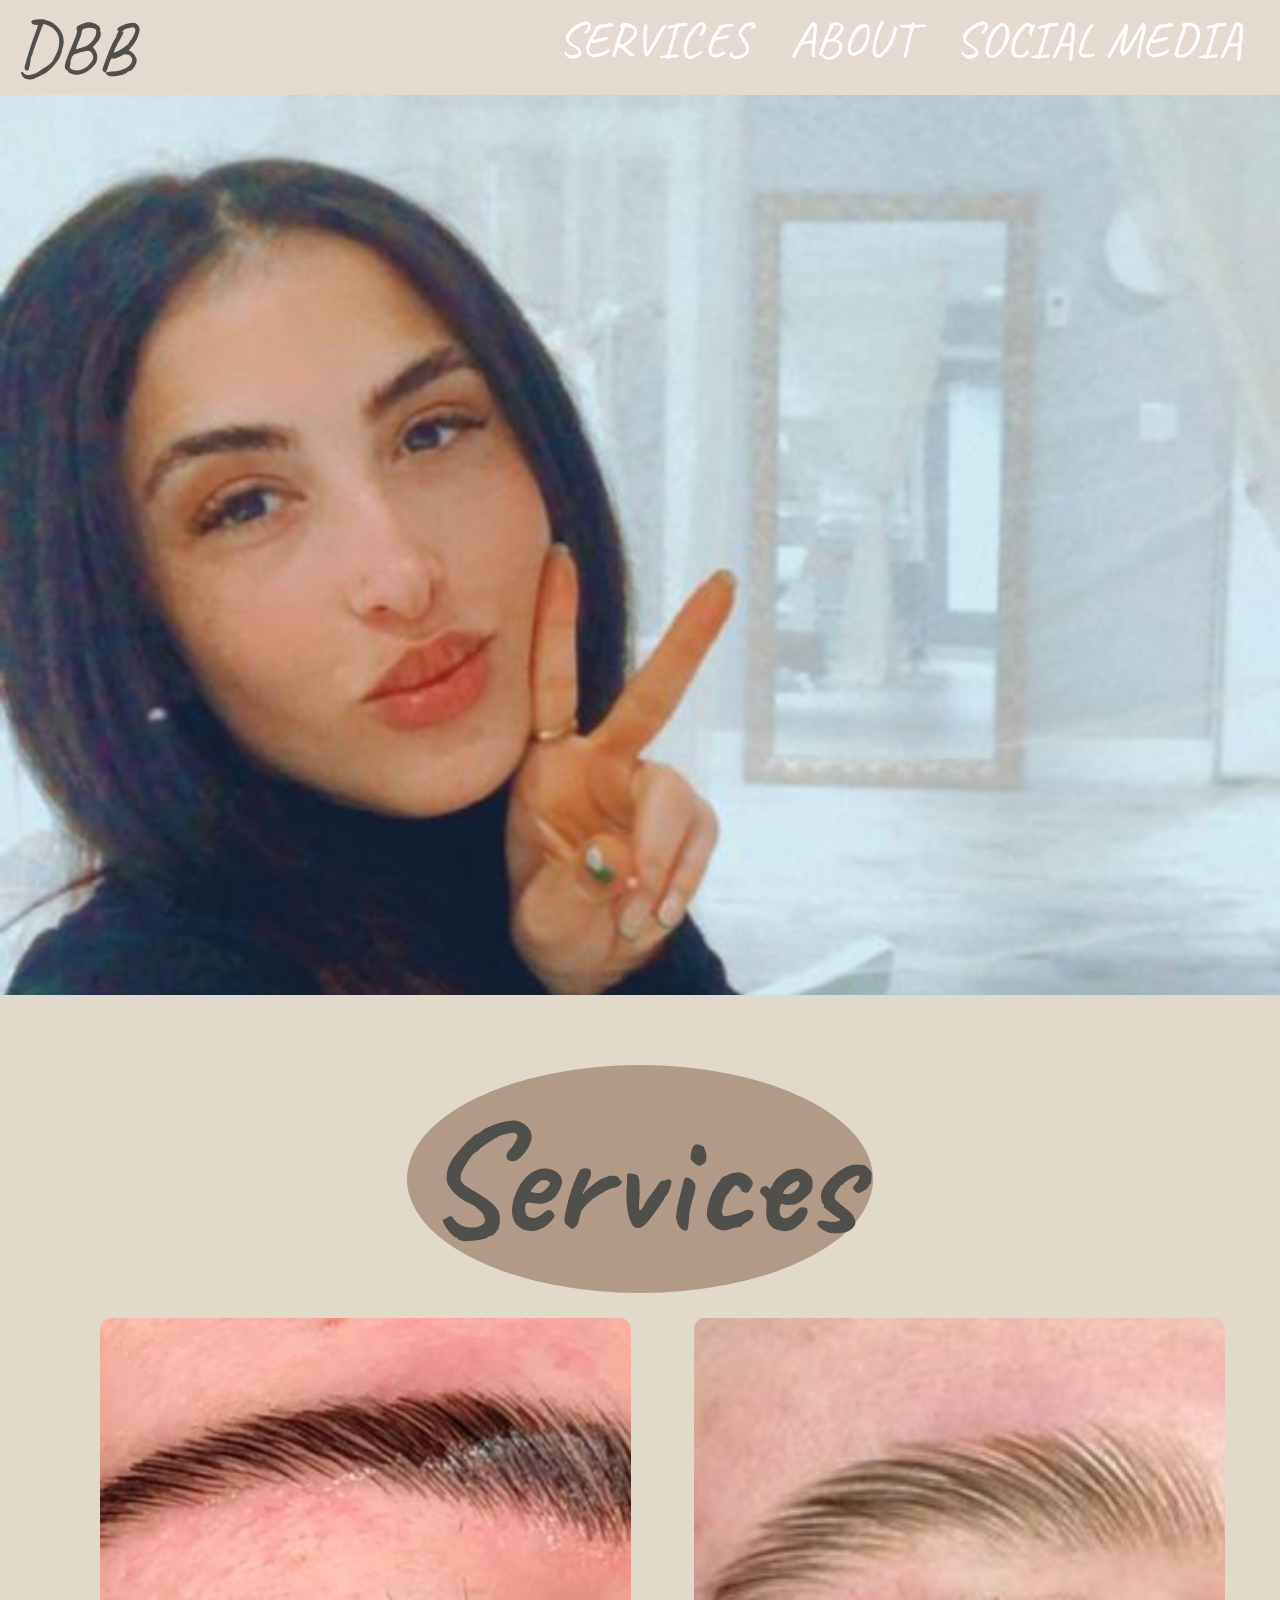
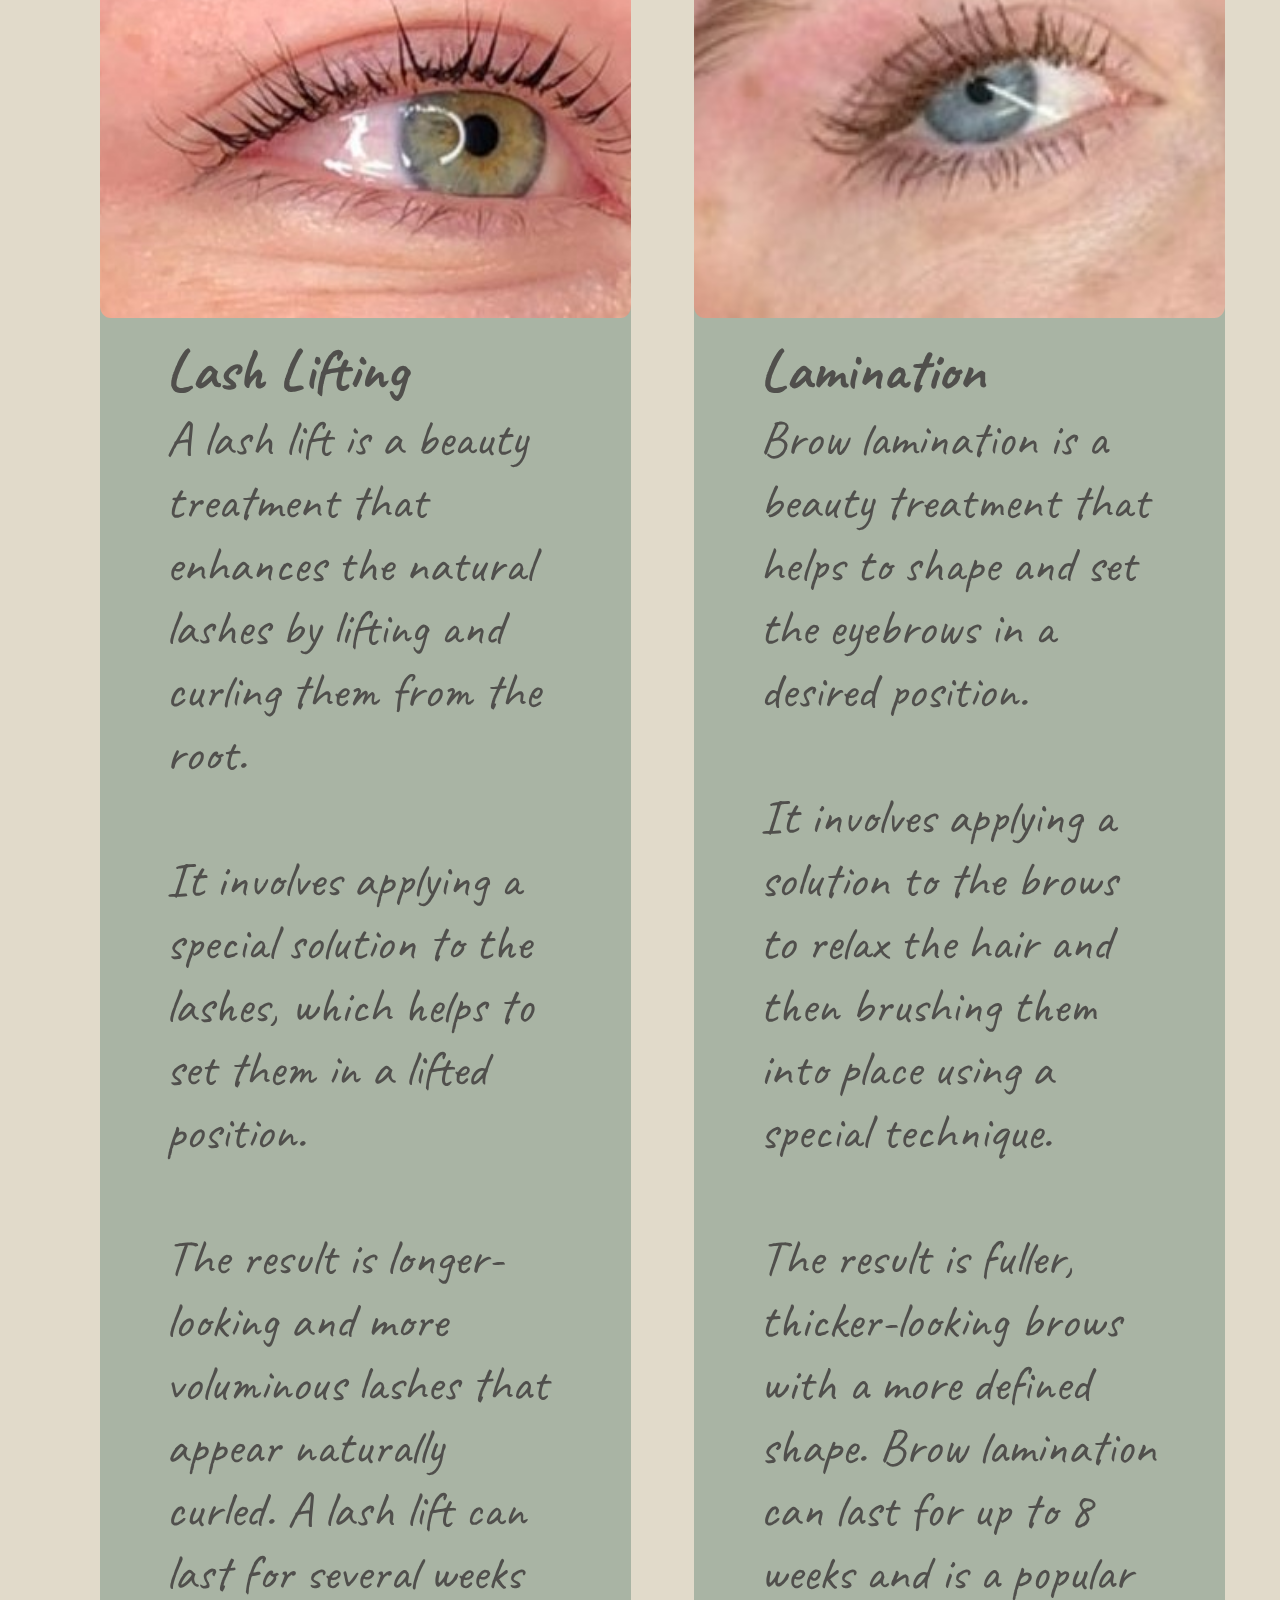
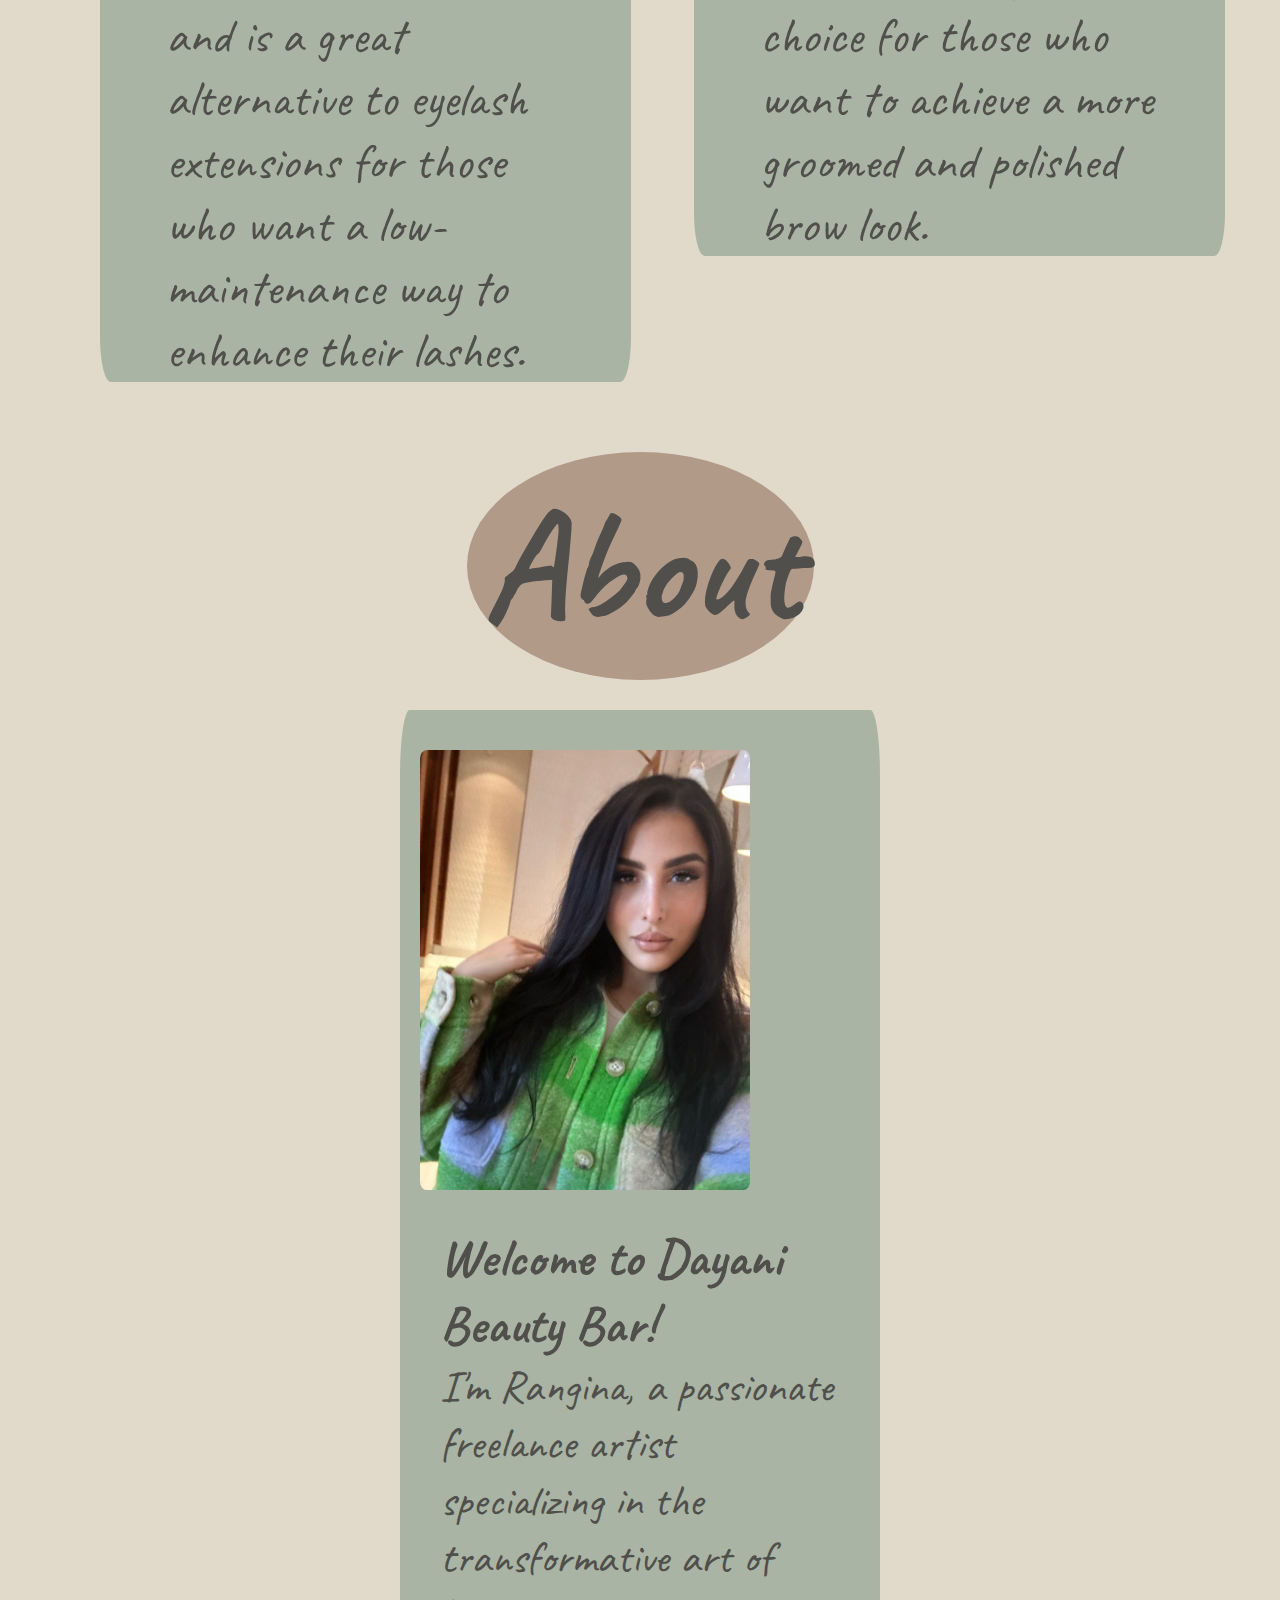
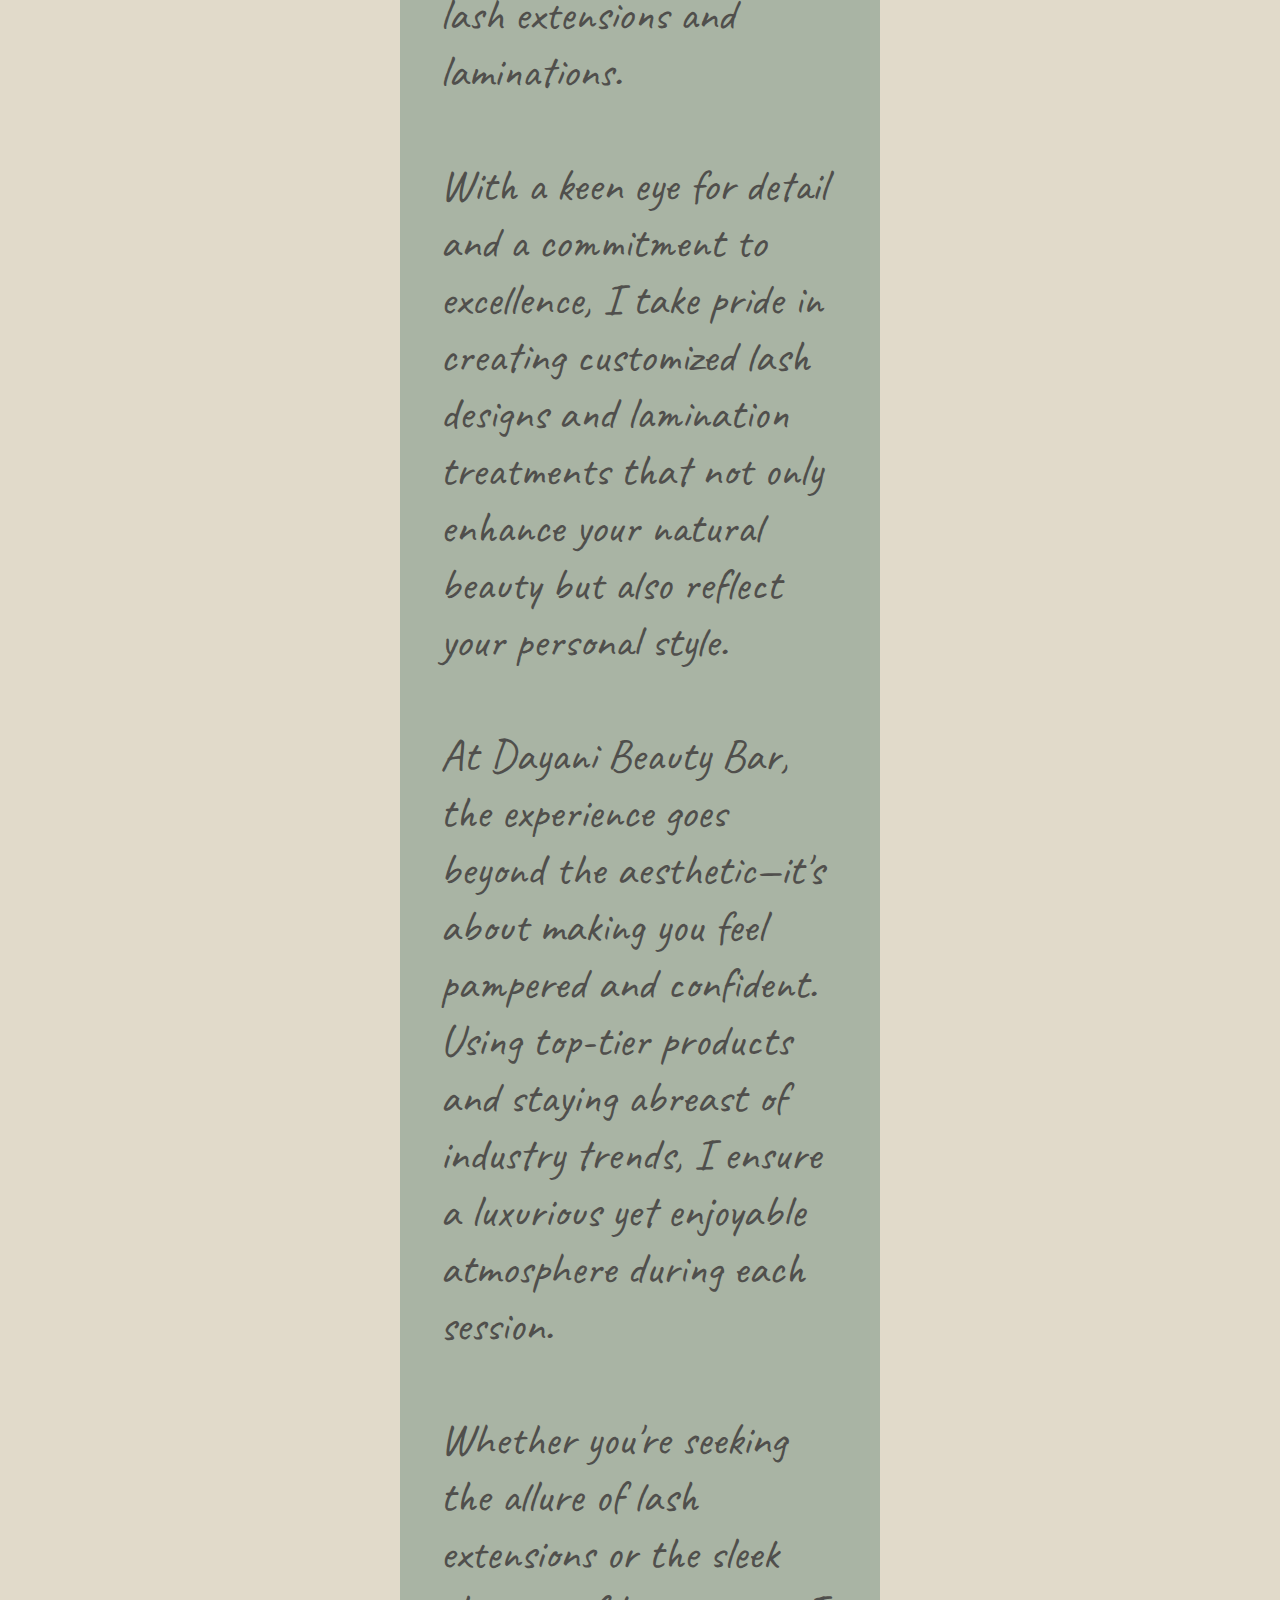
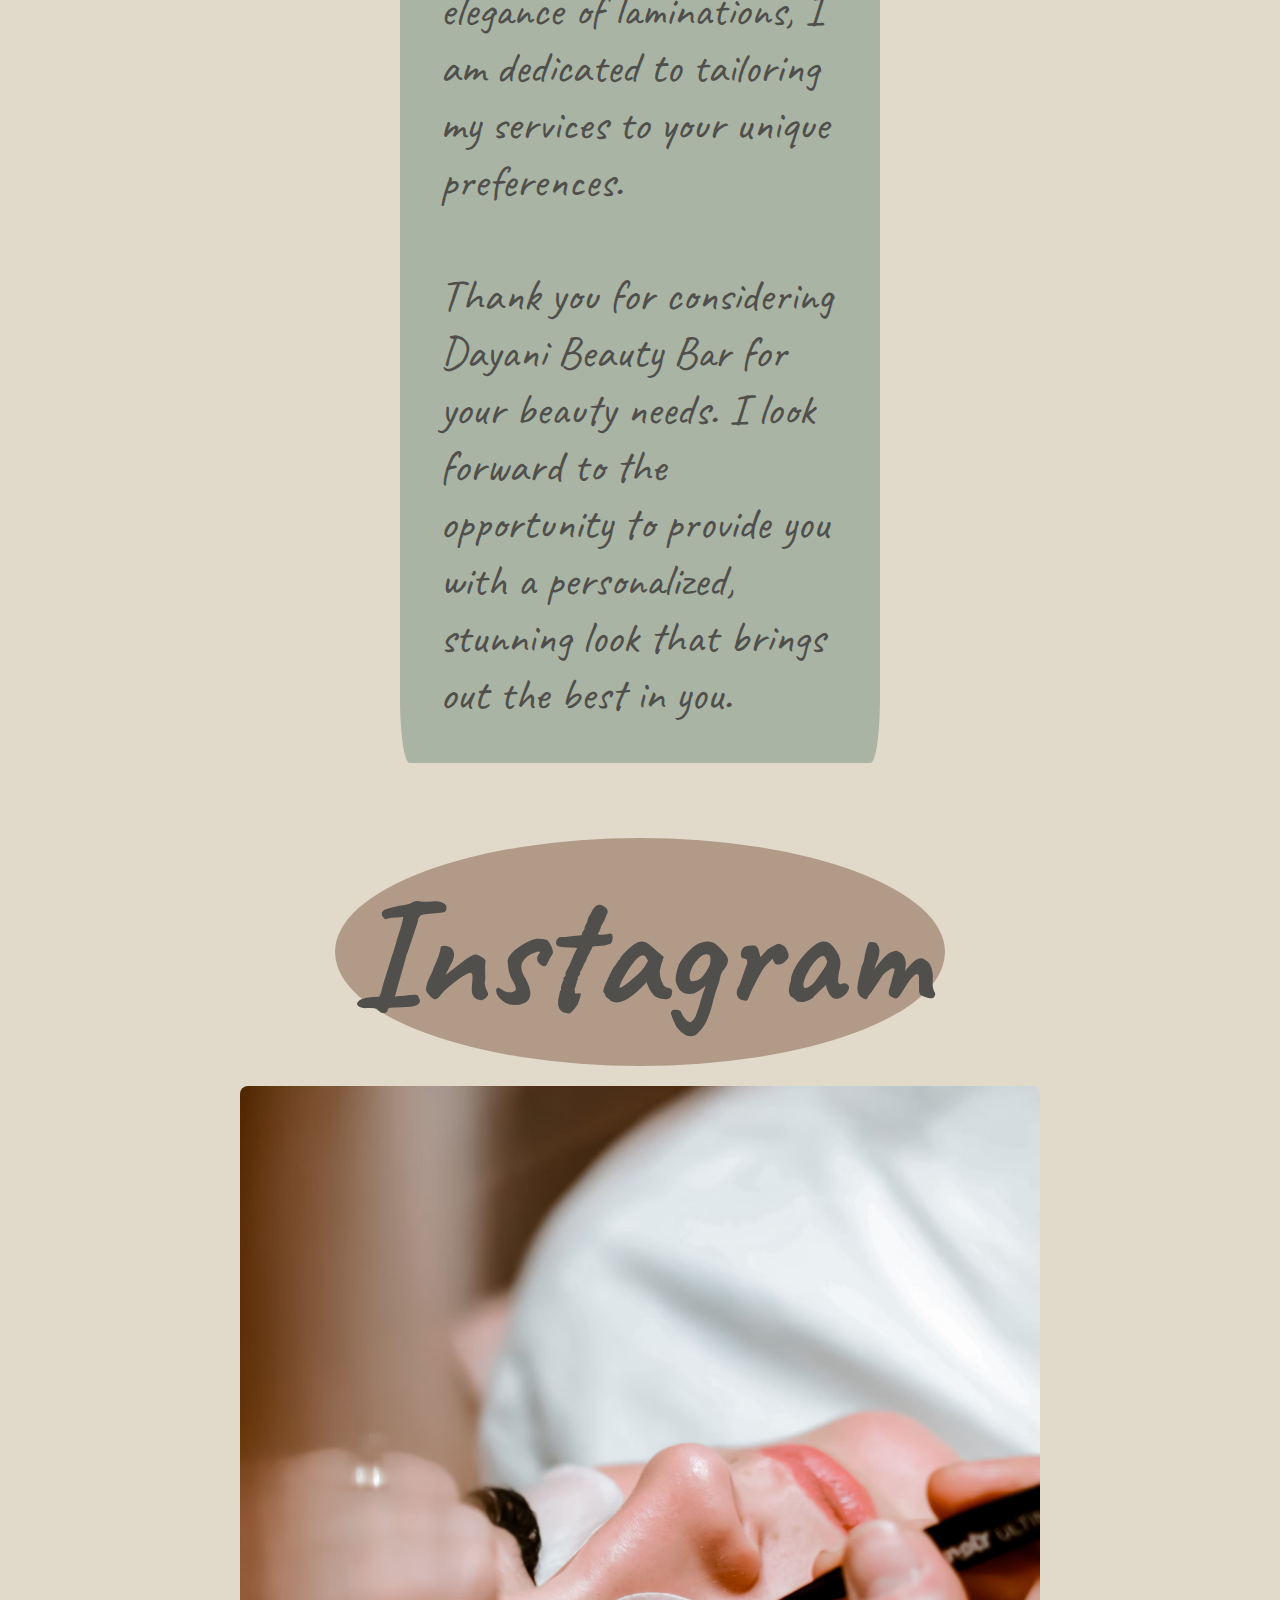
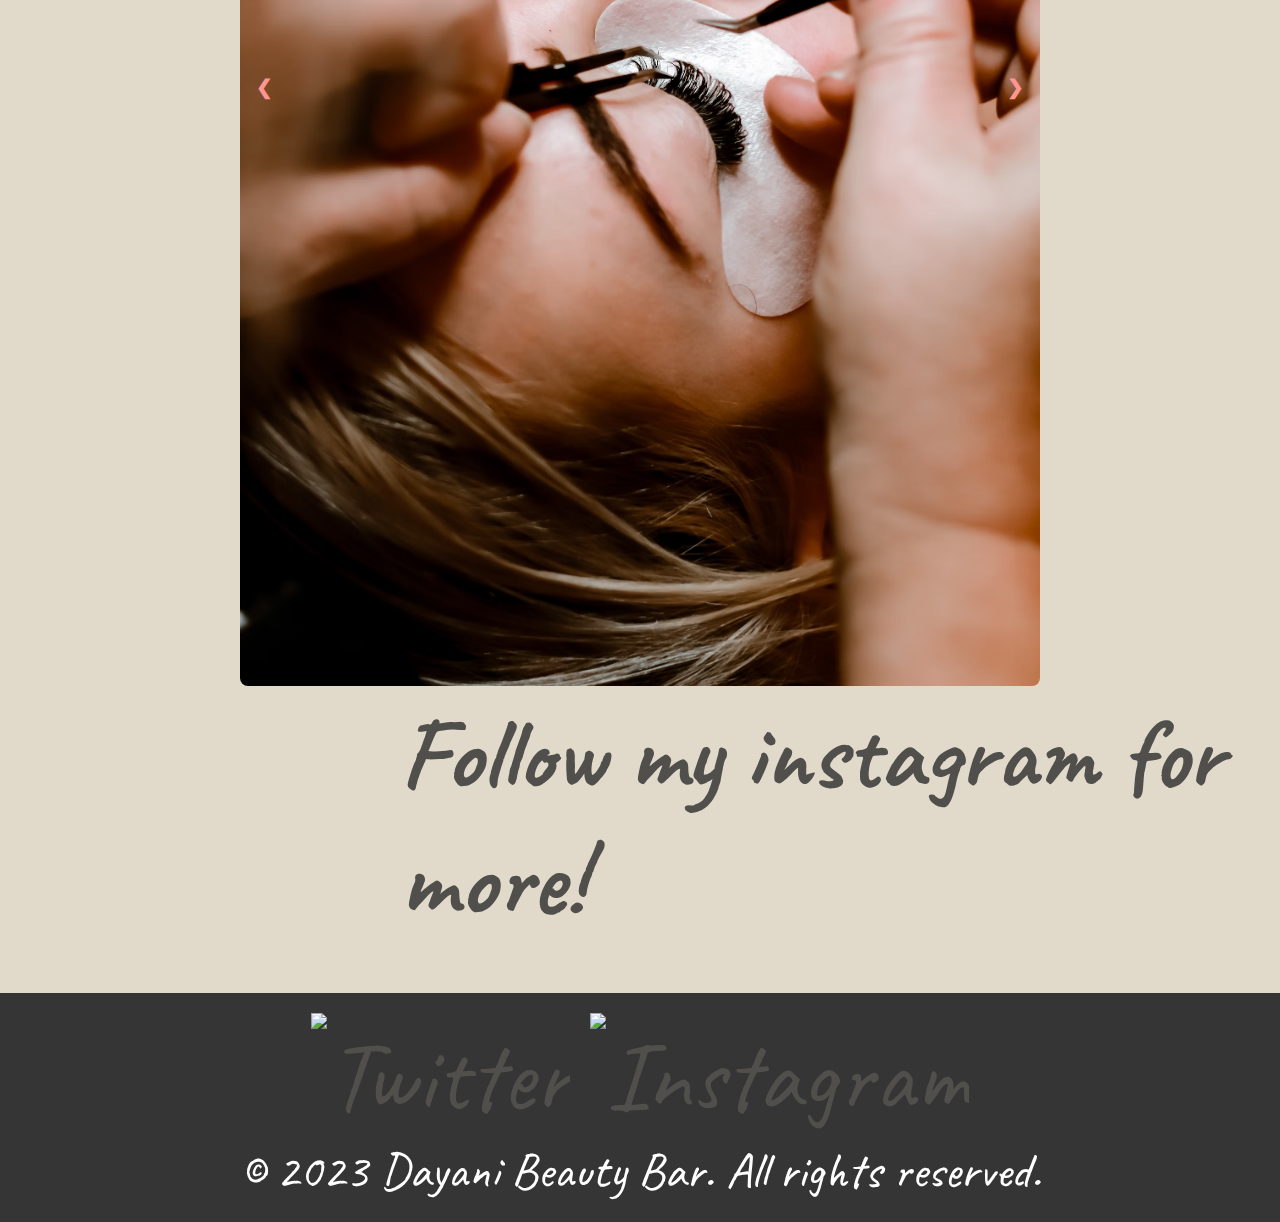
==== index.html @ 3f4bfa56 "dbb adjustments" ====
<!DOCTYPE html>
<html lang="en">
<head>
    <meta charset="UTF-8">
    <meta name="viewport" content="width=device-width, initial-scale=1.0">
    <title>Dayani Beauty Bar</title>
    
    <link rel="preconnect" href="https://fonts.googleapis.com">
    <link rel="preconnect" href="https://fonts.gstatic.com" crossorigin>
    <link href="https://fonts.googleapis.com/css2?family=Caveat&display=swap" rel="stylesheet">
    
    <link rel="stylesheet" href="https://cdnjs.cloudflare.com/ajax/libs/font-awesome/6.5.1/css/all.min.css" integrity="sha512-DTOQO9RWCH3ppGqcWaEA1BIZOC6xxalwEsw9c2QQeAIftl+Vegovlnee1c9QX4TctnWMn13TZye+giMm8e2LwA==" crossorigin="anonymous" referrerpolicy="no-referrer" />
    
    <link rel="stylesheet" href="styles.css">
  </head>
<body>
    <!-- Navbar -->
    <nav id="navbar">

        <a class="headerLogo" href="#">DBB</a>
        <a class="headerBookButton" href="#"></a>

        <input type="checkbox" id="check">
        <label for="check" class="checkbtn">
            <i class="fas fa-bars"></i>
        </label>

      <ul>
        <li><a href="#">Services</a></li>
        <li><a href="#">About</a></li>
        <li><a href="#">Social Media</a></li>
      </ul>
    </nav>

    <img src="imgs/DBB1.jpg" alt="" class="headerImg">


    <!-- Services Section -->
    <section id="services" class="commonSection">
        <div class="headingBox">
            <h2>Services</h2>
        </div>
        <div class="sectionServices">
            <div class="serviceContainer" id="serviceContainerMobileResponsiveness">
                <div class="imgContainer">
                    <img src="imgs/img5b.jpg" alt="Image">
                    <!-- width="400px" -->
                </div>
                <div class="textContainer">
                    <h3>Lash Lifting</h3>
                    <p>A lash lift is a beauty treatment that enhances the natural lashes by lifting and curling them from the root. 
                    <br><br>
                    It involves applying a special solution to the lashes, which helps to set them in a lifted position. 
                    <br><br>
                    The result is longer-looking and more voluminous lashes that appear naturally curled. A lash lift can last for several weeks and is a great alternative to eyelash extensions for those who want a low-maintenance way to enhance their lashes.
                </div>
            </div>
            <div class="serviceContainer">
                <div class="imgContainer">
                    <img src="imgs/img7c.jpg" alt="Image">
                    <!-- width="400px" -->
                </div>
                <div class="textContainer">
                    <h3>Lamination</h3>
                    <p>Brow lamination is a beauty treatment that helps to shape and set the eyebrows in a desired position. 
                    <br><br>    
                    It involves applying a solution to the brows to relax the hair and then brushing them into place using a special technique. 
                    <br><br>
                    The result is fuller, thicker-looking brows with a more defined shape. Brow lamination can last for up to 8 weeks and is a popular choice for those who want to achieve a more groomed and polished brow look.
                </div>
            </div>
        </div>
    </section>

    <section id="about" class="commonSection">
      <div class="headingBox">
        <h2>About</h2>
    </div>
    <div class="aboutContentContainer">
        <div class="aboutBodyContainer">
            <div class="aboutInnerContainer">
                <div class="aboutImageWrapper">
                    <div class="aboutImageContainer">
                        <img src="imgs/dbb2.jpg" alt="Image" width="500px">
                    </div>
                </div>
                <div class="aboutTextContainer">
                    <h3>Welcome to Dayani Beauty Bar!</h3>
                    <p>I'm Rangina, a passionate freelance artist specializing in the transformative art of lash extensions and laminations. 
                      <br><br>    
                      With a keen eye for detail and a commitment to excellence, I take pride in creating customized lash designs and lamination treatments that not only enhance your natural beauty but also reflect your personal style.
                      <br><br>
                      At Dayani Beauty Bar, the experience goes beyond the aesthetic—it's about making you feel pampered and confident. Using top-tier products and staying abreast of industry trends, I ensure a luxurious yet enjoyable atmosphere during each session. 
                      <br><br>
                      Whether you're seeking the allure of lash extensions or the sleek elegance of laminations, I am dedicated to tailoring my services to your unique preferences.
                      <br><br>
                      Thank you for considering Dayani Beauty Bar for your beauty needs. I look forward to the opportunity to provide you with a personalized, stunning look that brings out the best in you.</p>
                    </div>
                </div>
            </div>
        </div>
    </div>

    </section>

    <section id="socialMedia" class="commonSection">
        <div class="headingBox">
            <h2>Instagram</h2>
        </div>
        <div class="slideshow-container">
            <div class="mySlides">
                <img class="socialMediaImgs"src="imgs/photo-1589710751893-f9a6770ad71b.png" alt="Instagram Post 1" width="800px">
            </div>
            <div class="mySlides">
                <img src="imgs/photo-1633346152343-5486573d3d50.png" alt="Instagram Post 2" width="800px">
            </div>
            <!-- Navigation arrows -->
            <a class="prev" onclick="plusSlides(-1)">&#10094;</a>
            <a class="next" onclick="plusSlides(1)">&#10095;</a>
        </div>
        <div class="socialMediaCallToAction">
            <h4>
                Follow my instagram for more!
            </h4>
        </div>


    </section>

    <footer id="footer">
        <ul class="socialIcons">
            <li><a href="#" target="_blank"><img src="path/to/twitter-icon.png" alt="Twitter"></a></li>
            <li><a href="#" target="_blank"><img src="path/to/instagram-icon.png" alt="Instagram"></a></li>
            <!-- Add more social media icons as needed -->
        </ul>
        <p>&copy; 2023 Dayani Beauty Bar. All rights reserved.</p>
    </footer>
    
    <script src="script.js"></script>
</body>
</html>
---- styles.css ----
/* .root {
    color: rgb(255, 255, 255);
} */

* {
    font-family: 'Caveat', cursive;
    margin: 0;
    padding: 0;
    box-sizing: border-box;
    color: #504F4C;
}

body {
    margin: 0;
    padding: 0;
    background: #E1DACA;
}
/* 
Colors
#B6886A
#E5DAD0
#B29A89
#504F4C
#A9B4A4

#271B12
*/

/* Common Sections */
.commonSection {
    display: flex;
    justify-content: start;
    align-items: start;
    flex-direction: column;
    flex-wrap: wrap;
    /* background: #e1cacd; */
    /* background-color: #CBAD8D; */
    /* height: 600px; */
}


.headingBox {
    display: flex;
    justify-content: center; 
    align-items: center;
    padding-top: 15px;
    background-color: #B29A89; 
    /* #C1B6A4 */
    border-radius: 50%;
    padding: 15px;
    margin-left: auto;
    margin-right: auto; 
    margin-bottom: 20px;
    margin-top: 15px;
    font-size: 105px;
}

/* Nav */

nav{
  background: #E5DAD0;
  height: 95px;
  width: 100%;
}

label.logo{
  color: white;
  font-size: 55px;
  line-height: 80px;
  padding: 0 100px;
  font-weight: bold;
}
nav ul{
  float: right;
  margin-right: 20px;
}
nav ul li{
  display: inline-block;
  line-height: 80px;
  margin: 0 5px;
}
nav ul li a{
  color: white;
  font-size: 50px;
  padding: 7px 13px;
  border-radius: 3px;
  text-transform: uppercase;
  text-decoration: none;
  list-style: none;
  box-sizing: border-box;
}
a.active,a:hover{
  /* background: #271B12; */
  transition: .5s;
}
.checkbtn{
  font-size: 40px;
  color: white;
  float: right;
  line-height: 75px;
  width: 50px;
  cursor: pointer;
  display: none;
}
#check{
  display: none;
}

.headerLogo {
    font-size: 75px; 
    margin: 15px;
    text-decoration: none;
}

/* Header and Header Img */


header {
    position: relative;
    height: 110vh;
    text-align: center;
    display: flex;
    flex-direction: column;
    justify-content: center;
    z-index: 0;
    margin-bottom: -20px; 
}

.headerImg {
    width: 100%;
    height: 100vh;
    object-fit: cover; 
    object-position: center center; 
    border-radius: 0%;
    background-attachment: fixed;
}

/* Common || Body */

.commonSection {
    display: flex;
    justify-content: start;
    align-items: start;
    flex-direction: column;
    flex-wrap: wrap;
    background: #E1DACA;
    margin: 50px; 
}

/* Section 1 - Our Services */
.sectionServices {
    display: flex;
    justify-content: space-between; 
    align-items: start;
    flex-direction: row;
    flex-wrap: wrap;
}

.serviceContainer {
    display: flex;
    flex-direction: column;
    justify-content: start;
    align-items: center;
    width: 45%; 
    max-width: 875px; 
    background-color: #A9B4A4;
    border-radius: 2%;
    margin: 5px; 
    font-size: 50px;
    margin-left: 50px;
}

.imgContainer {
    width: 100%;
}

.imgContainer img {
    border-radius: 2%;
    width: 100%;
    height: 600px; 
    object-fit: cover; 
}

.textContainer {
    display: flex;
    justify-content: baseline;
    align-items: baseline;
    flex-direction: column;
    width: 75%;
}

/* Section 2 - About Us */



.aboutContentContainer {
    display: flex;
    justify-content: center;
    align-items: center;
    flex: 1;
    padding: 20px;
    font-size: 45px;
    margin: 10px 350px; 
    flex-direction: column; 
    background-color: #A9B4A4;
    border-radius: 2%;
}

.aboutInnerContainer {
    max-width: 1200px; 
    width: 100%;
}

.aboutImageWrapper {
    margin-top: 20px; 
}

.aboutTextContainer {
    display: flex;
    flex-direction: column; 
    padding: 20px;
    flex: 1;
    font-size: 45px; 
    width: 50%; 
}

.aboutImageContainer img {
    max-width: 75%;
    width: 100%;
    height: auto;
    object-fit: cover;
    border-radius: 2%;
}

.aboutTextContainer {
    padding-left: 20px;
    padding-right: 20px;
    padding-top: 20px; 
    font-size: 45px; 
    width: 100%;
}


/* Section 3 - Social Media */

.slideshow-container {
    max-width: 800px;
    margin: auto;
    position: relative;
    overflow: hidden;
}

.mySlides {
    display: none;
}

.socialMediaImgs{
    width: 100%;
    border-radius: 8px;
}

.socialMediaCallToAction {
    font-size: 100px;
    margin-left: 350px;
}


/* Navigation arrows */
.prev, .next {
    cursor: pointer;
    position: absolute;
    top: 50%;
    width: auto;
    margin-top: -30px;
    padding: 16px;
    color: #ff9494;
    font-weight: bold;
    font-size: 20px;
    transition: 0.6s ease;
    border-radius: 0 3px 3px 0;
    user-select: none;
}

.next {
    right: 0;
    border-radius: 3px 0 0 3px;
}

.prev {
    left: 0;
    border-radius: 3px 0 0 3px;
}

.prev:hover, .next:hover {
    background-color: rgba(0, 0, 0, 0.8);
}

/* Section 4 - Location & Hours */

.alignItems {
    display: flex;
    justify-content: start;
    align-items: start;
    height: 310px;
    width: 900px;
    font-size: 15px;
    background-color: #B29079;
    border-radius: 2%;
    /* margin-left: 400px; */
    margin-bottom: 20px;
}

.locationDetails {
    /* margin-left: 10px; */
    margin-top: 10px;
    font-size: 25px;
}

.openingHours {
    /* margin-left: 40px; */
    margin-top: 10px;
    font-size: 25px;
}

li {
    list-style: none;
}

/* Footer */
#footer {
    background-color: #353535;
    color: #CBAD8D;
    padding: 20px;
    text-align: center;
}

.socialIcons {
    list-style-type: none;
    padding: 0;
    margin: 0;
    display: flex;
    justify-content: center;
}

.socialIcons li {
    margin: 0 10px;
}

.socialIcons a {
    text-decoration: none;
    color: #CBAD8D;
    font-size: 100px;
}

#footer p {
    font-size: 50px;
    color: white;
}

/* Responsive Mobile App */

@media only screen and (max-width: 800px) {
/* 
Colors
#B6886A
#E5DAD0
#B29A89
#504F4C
#A9B4A4

#271B12
*/
    /* Nav */

    .checkbtn {
        font-size: 40px;
        color: white;
        float: right;
        line-height: 75px;
        width: 50px;
        cursor: pointer;
        display: block; 
    }
    
    #check {
        display: none;
    }
    
    ul {
        position: fixed;
        width: 50%;
        height: 100vh;
        background: #A9B4A4;
        top: 94px;
        left: -100%;
        text-align: center;
        transition: all .5s;
        z-index: 1000; 
    }
    
    nav ul li {
        display: block;
        margin: 60px 0;
        line-height: 30px;
    }
    
    nav ul li a {
        font-size: 55px;
    }
    
    .headerLogo {
        font-size: 60px;
        margin: 15px;
        text-decoration: none;
    }
    
    .headerBookButton {
        font-size: 45px;
        margin-left: 155px;
        text-decoration: none;
    }
    
    a:hover,
    a.active {
        background: none;
        color: #271B12;
    }
    
    #check:checked ~ ul {
        left: 0;
    }
    

    /* Common Sections */

    .headingBox {
        font-size: 60px; 
    }

    .commonSection {
        display: flex;
        justify-content: start;
        align-items: start;
        flex-direction: column;
        flex-wrap: wrap;
        background: #E1DACA;
    }

    h3 {
        font-size: 50px;
    }
    
    h4 {
        font-size: 35px;
    }
    
    p {
        font-size: 30px;
    }

    /* Header Img */

    /* .headerImg {
        width: 100%;
        height: 100%;
        object-fit: cover;
        object-position: center top;
        border-radius: 0%;
    } */

    /* Services */
    .sectionServices {
        display: flex;
        align-items: center;
        justify-content: start; 
        width: 120%;
        margin-left: -30px;
    }
    .serviceContainer {
        width: 100%; 
        margin-left: 0; 
    }
    
    .imgContainer {
        width: 100%;
    }

    #serviceContainerMobileResponsiveness {
        margin-bottom: 20px;
    }
    
    .textContainer {
        /* display: flex;
        justify-content: baseline;
        align-items: baseline; */
        /* flex-direction: column; */
        /* margin-left: 230px; */
        width: 95%;
        margin-left: 10px;
        margin-right: 10px;
    }

    /* Section 2 - About Us */

    .aboutContentContainer {
        display: flex;
        justify-content: center;
        align-items: center;
        flex: 1;
        padding: 20px;
        font-size: 45px;
        margin: 10px 0; /* Adjust margin as needed */
        flex-direction: column;
        background-color: #A9B4A4;
        border-radius: 2%;
        margin-left: -30px;
        width: 120%;
    }

    .aboutInnerContainer {
        display: flex;
        flex-direction: column;
        width: 100%;
    }
    
    .aboutImageWrapper {
        order: 1; 
        margin-top: 20px; 
    }
    
    .aboutImageContainer img {
        max-width: 100%;
        width: 100%;
        height: auto;
        object-fit: cover;
        margin-left: 0; /
    }
    
    .aboutTextContainer {
        order: 2; 
        padding-left: 10px;
        padding-right: 10px;
        padding-top: 10px;
        font-size: 25px;
        width: 100%;
    }

    /* Section 3 - Social Media */

    .slideshow-container {
        max-width: 89%;
        margin: auto;
        position: relative;
        overflow: hidden;
    }

    .socialMediaCallToAction {
        margin: 25px;
    }

    .socialMediaCallToAction h4 {
        color:black
    }

    #footer p {
        font-size: 25px;
    }

}

@media only screen and (min-width: 601px) {

}

@media only screen and (min-width: 768px) {

}

@media only screen and (min-width: 768px) {

}
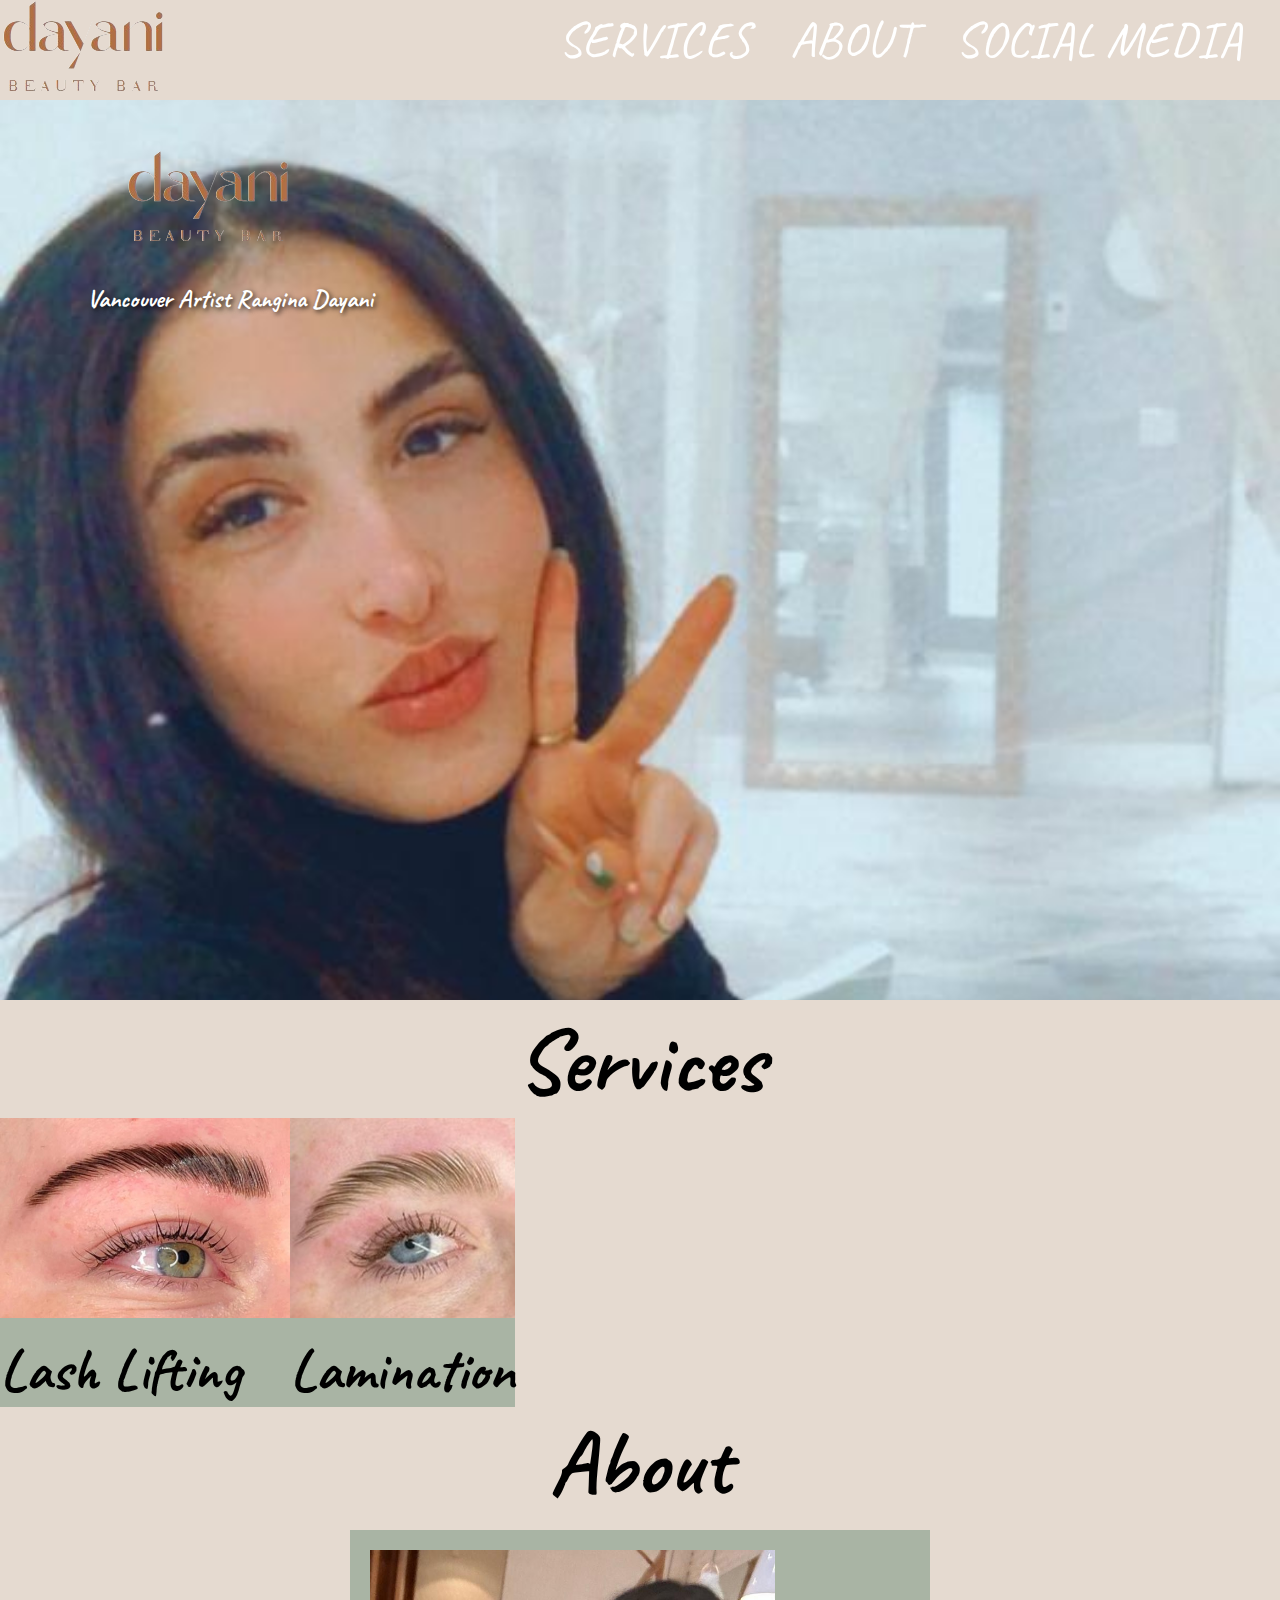
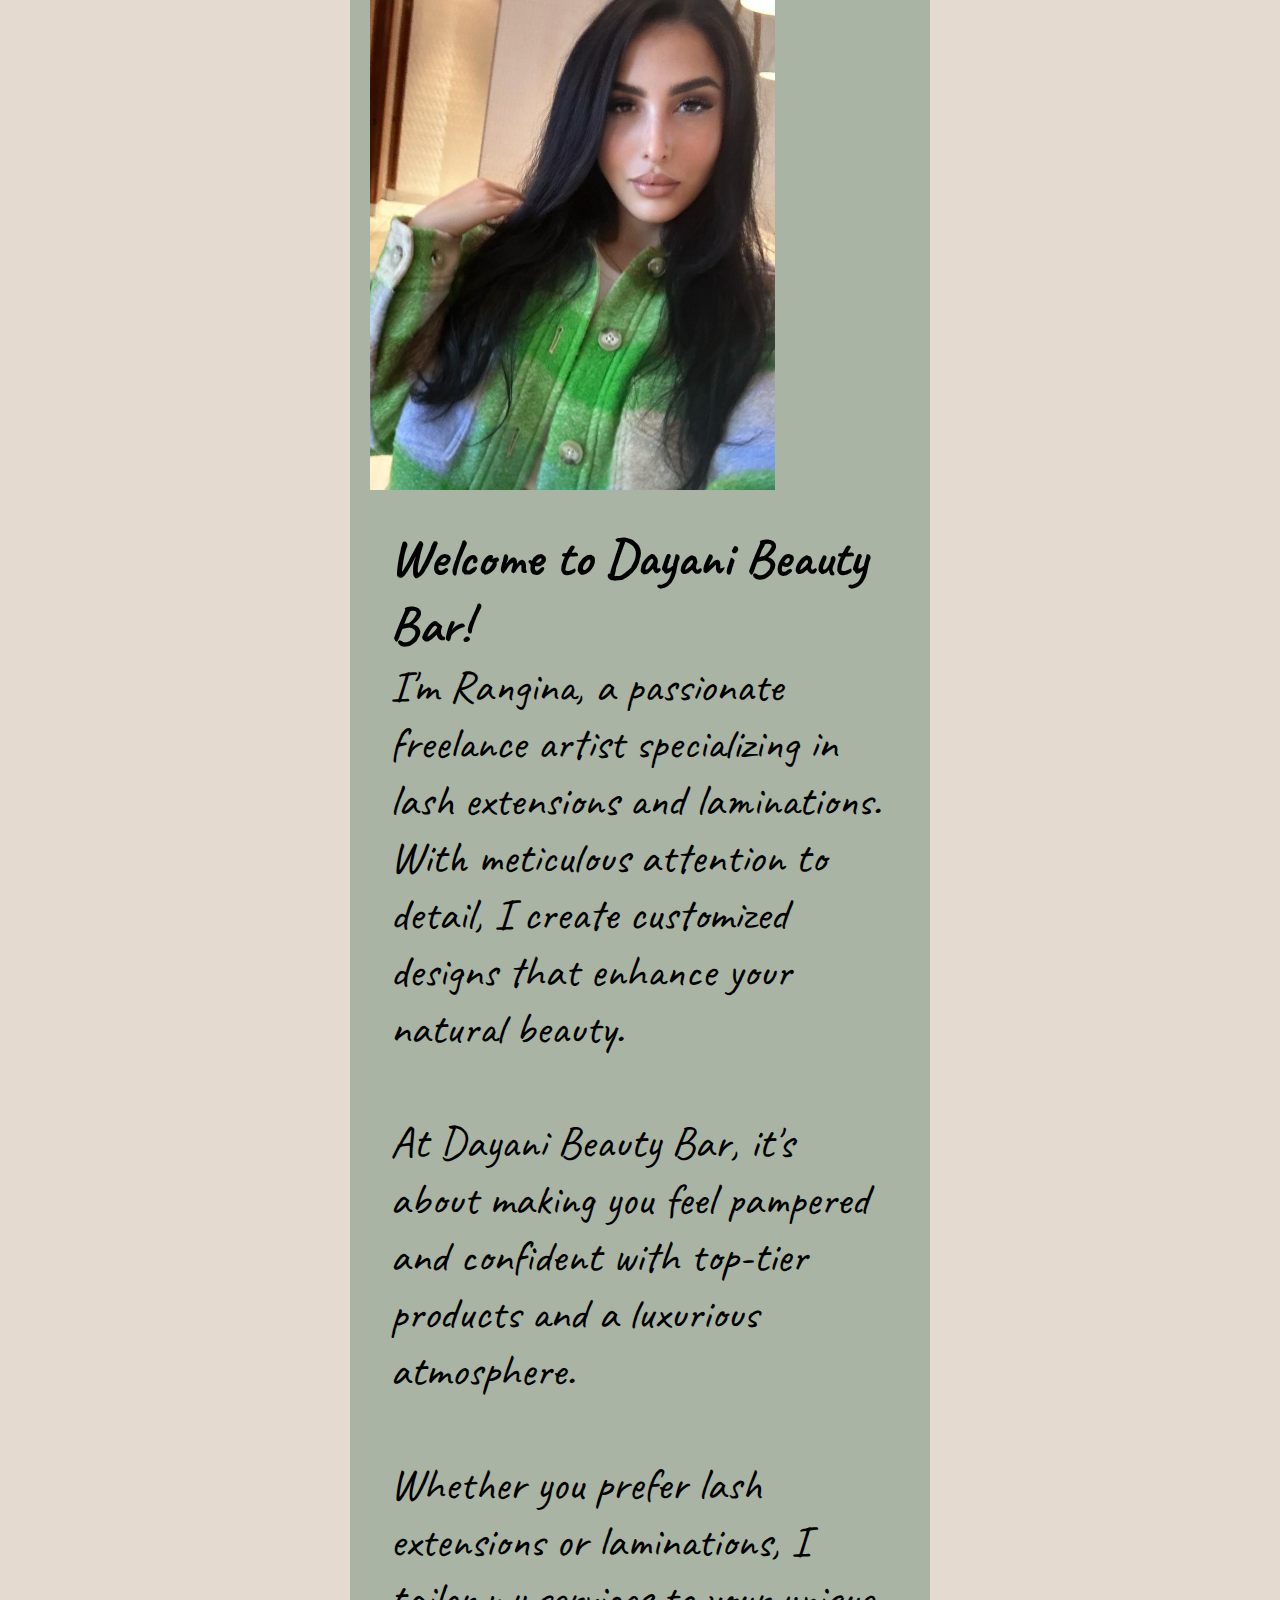
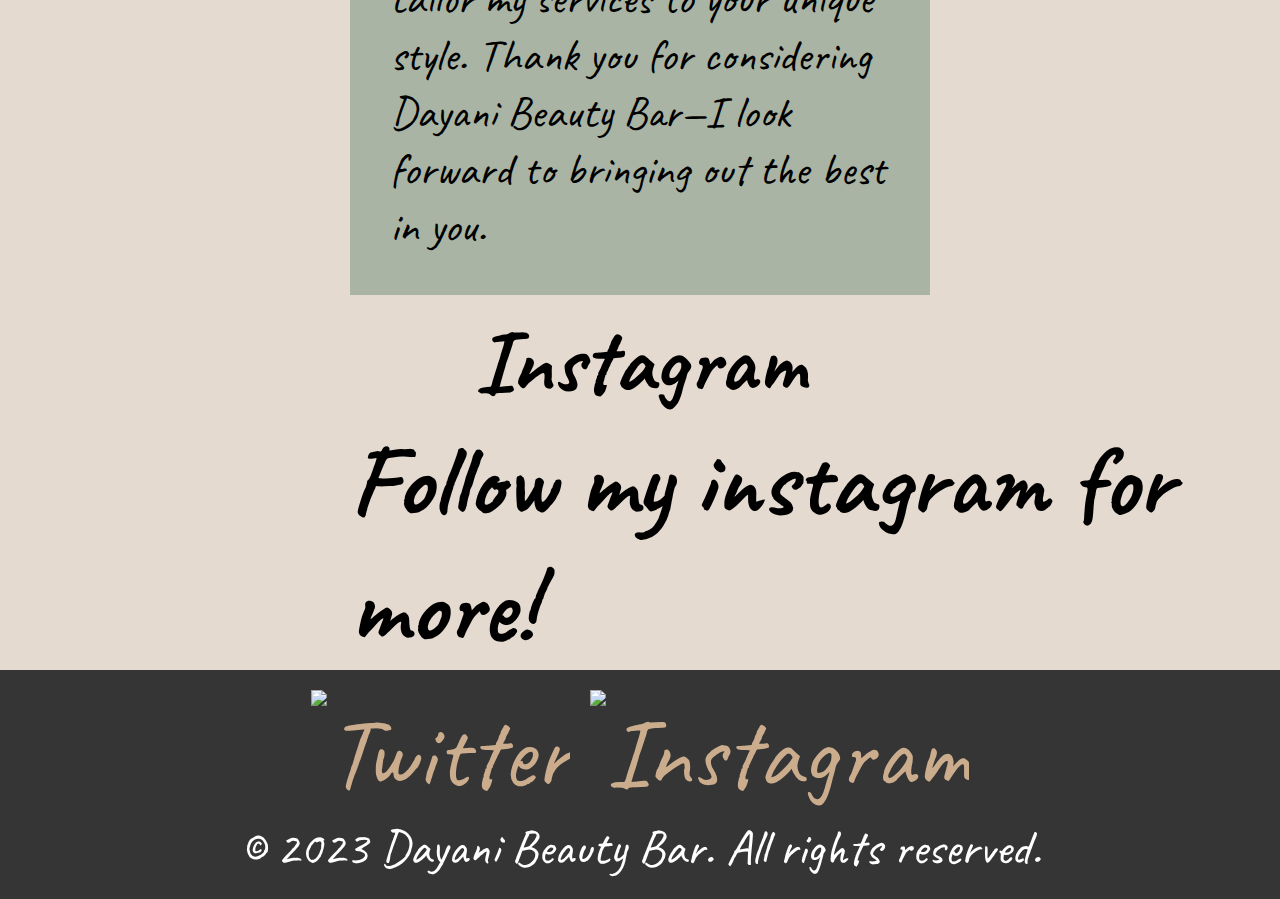
==== commit d454293b: "mobile responsive revisions, broke desktop view, new layout, colours, styling" ====
--- a/index.html
+++ b/index.html
@@ -17,7 +17,7 @@
     <!-- Navbar -->
     <nav id="navbar">
 
-        <a class="headerLogo" href="#">DBB</a>
+        <a class="headerLogo" href="#"><img src="imgs/dbb-logo-removebg-preview.png" alt="DBB Logo"></a>
         <a class="headerBookButton" href="#"></a>
 
         <input type="checkbox" id="check">
@@ -25,14 +25,21 @@
             <i class="fas fa-bars"></i>
         </label>
 
-      <ul>
-        <li><a href="#">Services</a></li>
-        <li><a href="#">About</a></li>
-        <li><a href="#">Social Media</a></li>
-      </ul>
+        <ul>
+            <li><a href="#services">Services</a></li>
+            <li><a href="#about">About</a></li>
+            <li><a href="#socialMedia">Social Media</a></li>
+        </ul>
+        
     </nav>
+    <div class="headerContainer">
+        <img src="imgs/dbb-logo-removebg-preview.png" alt="DBB Logo" class="logoOverlay">
+        <h1 class="headerText">
+            Vancouver Artist Rangina Dayani
+        </h1>
+        <img src="imgs/DBB1.jpg" alt="" class="headerImg">
 
-    <img src="imgs/DBB1.jpg" alt="" class="headerImg">
+    </div>
 
 
     <!-- Services Section -->
@@ -41,32 +48,38 @@
             <h2>Services</h2>
         </div>
         <div class="sectionServices">
-            <div class="serviceContainer" id="serviceContainerMobileResponsiveness">
+            <div class="serviceContainer" id="serviceContainerMarginCards">
                 <div class="imgContainer">
-                    <img src="imgs/img5b.jpg" alt="Image">
-                    <!-- width="400px" -->
+                    <img src="imgs/img5b.jpg" alt="Image" >
+                    <div class="productDetails">
+                        <p>Product Name test</p>
+                        <p>Price: $XX.XX test</p>
+                    </div>
                 </div>
                 <div class="textContainer">
                     <h3>Lash Lifting</h3>
-                    <p>A lash lift is a beauty treatment that enhances the natural lashes by lifting and curling them from the root. 
+                    <!-- <p>A lash lift is a beauty treatment that enhances the natural lashes by lifting and curling them from the root. 
                     <br><br>
                     It involves applying a special solution to the lashes, which helps to set them in a lifted position. 
                     <br><br>
-                    The result is longer-looking and more voluminous lashes that appear naturally curled. A lash lift can last for several weeks and is a great alternative to eyelash extensions for those who want a low-maintenance way to enhance their lashes.
+                    The result is longer-looking and more voluminous lashes that appear naturally curled. A lash lift can last for several weeks and is a great alternative to eyelash extensions for those who want a low-maintenance way to enhance their lashes. -->
                 </div>
             </div>
             <div class="serviceContainer">
                 <div class="imgContainer">
                     <img src="imgs/img7c.jpg" alt="Image">
-                    <!-- width="400px" -->
+                    <div class="productDetails">
+                        <p>Product Name test</p>
+                        <p>Price: $XX.XX test</p>
+                    </div>
                 </div>
                 <div class="textContainer">
                     <h3>Lamination</h3>
-                    <p>Brow lamination is a beauty treatment that helps to shape and set the eyebrows in a desired position. 
+                    <!-- <p>Brow lamination is a beauty treatment that helps to shape and set the eyebrows in a desired position. 
                     <br><br>    
                     It involves applying a solution to the brows to relax the hair and then brushing them into place using a special technique. 
                     <br><br>
-                    The result is fuller, thicker-looking brows with a more defined shape. Brow lamination can last for up to 8 weeks and is a popular choice for those who want to achieve a more groomed and polished brow look.
+                    The result is fuller, thicker-looking brows with a more defined shape. Brow lamination can last for up to 8 weeks and is a popular choice for those who want to achieve a more groomed and polished brow look. -->
                 </div>
             </div>
         </div>
@@ -77,26 +90,18 @@
         <h2>About</h2>
     </div>
     <div class="aboutContentContainer">
-        <div class="aboutBodyContainer">
-            <div class="aboutInnerContainer">
-                <div class="aboutImageWrapper">
-                    <div class="aboutImageContainer">
-                        <img src="imgs/dbb2.jpg" alt="Image" width="500px">
-                    </div>
-                </div>
-                <div class="aboutTextContainer">
-                    <h3>Welcome to Dayani Beauty Bar!</h3>
-                    <p>I'm Rangina, a passionate freelance artist specializing in the transformative art of lash extensions and laminations. 
-                      <br><br>    
-                      With a keen eye for detail and a commitment to excellence, I take pride in creating customized lash designs and lamination treatments that not only enhance your natural beauty but also reflect your personal style.
-                      <br><br>
-                      At Dayani Beauty Bar, the experience goes beyond the aesthetic—it's about making you feel pampered and confident. Using top-tier products and staying abreast of industry trends, I ensure a luxurious yet enjoyable atmosphere during each session. 
-                      <br><br>
-                      Whether you're seeking the allure of lash extensions or the sleek elegance of laminations, I am dedicated to tailoring my services to your unique preferences.
-                      <br><br>
-                      Thank you for considering Dayani Beauty Bar for your beauty needs. I look forward to the opportunity to provide you with a personalized, stunning look that brings out the best in you.</p>
-                    </div>
-                </div>
+        <div class="aboutImageWrapper">
+            <div class="aboutImageContainer">
+                <img src="imgs/dbb2.jpg" alt="Image" width="500px">
+            </div>
+        </div>
+        <div class="aboutTextContainer">
+            <h3>Welcome to Dayani Beauty Bar!</h3>
+            <p>I'm Rangina, a passionate freelance artist specializing in lash extensions and laminations. With meticulous attention to detail, I create customized designs that enhance your natural beauty. 
+            <br><br>
+            At Dayani Beauty Bar, it's about making you feel pampered and confident with top-tier products and a luxurious atmosphere. 
+            <br><br>
+            Whether you prefer lash extensions or laminations, I tailor my services to your unique style. Thank you for considering Dayani Beauty Bar—I look forward to bringing out the best in you.</p>
             </div>
         </div>
     </div>
--- a/styles.css
+++ b/styles.css
@@ -7,13 +7,13 @@
     margin: 0;
     padding: 0;
     box-sizing: border-box;
-    color: #504F4C;
+    /* color: #504F4C; */
 }
 
 body {
     margin: 0;
     padding: 0;
-    background: #E1DACA;
+    background: #E5DAD0;
 }
 /* 
 Colors
@@ -33,6 +33,7 @@
     align-items: start;
     flex-direction: column;
     flex-wrap: wrap;
+    
     /* background: #e1cacd; */
     /* background-color: #CBAD8D; */
     /* height: 600px; */
@@ -41,25 +42,20 @@
 
 .headingBox {
     display: flex;
-    justify-content: center; 
+    justify-content: center;
     align-items: center;
-    padding-top: 15px;
-    background-color: #B29A89; 
-    /* #C1B6A4 */
-    border-radius: 50%;
-    padding: 15px;
-    margin-left: auto;
-    margin-right: auto; 
-    margin-bottom: 20px;
-    margin-top: 15px;
-    font-size: 105px;
-}
+    text-align: center;
+    width: 100%;
+    background-color: #E5DAD0;
+    font-size: 60px; 
+}
+
 
 /* Nav */
 
 nav{
   background: #E5DAD0;
-  height: 95px;
+  height: 100px;
   width: 100%;
 }
 
@@ -106,11 +102,12 @@
   display: none;
 }
 
-.headerLogo {
+/* .headerLogo {
     font-size: 75px; 
     margin: 15px;
     text-decoration: none;
-}
+    color: #504F4C;
+} */
 
 /* Header and Header Img */
 
@@ -135,59 +132,69 @@
     background-attachment: fixed;
 }
 
-/* Common || Body */
-
-.commonSection {
-    display: flex;
-    justify-content: start;
-    align-items: start;
-    flex-direction: column;
-    flex-wrap: wrap;
-    background: #E1DACA;
-    margin: 50px; 
-}
+.headerContainer {
+    position: relative;
+}
+
+.logoOverlay {
+    position: absolute;
+    top: 50px; 
+    left: 125px; 
+    z-index: 1; 
+    max-width: 200px; 
+}
+
+.headerText {
+    position: absolute;
+    top: 22%;
+    left: 230px;
+    transform: translate(-50%, -50%);
+    font-size: 25px; 
+    color: white;
+    text-shadow: 2px 2px 5px rgba(0, 0, 0, 0.8); 
+}
+
 
 /* Section 1 - Our Services */
 .sectionServices {
     display: flex;
-    justify-content: space-between; 
+    justify-content: space-around; 
     align-items: start;
-    flex-direction: row;
     flex-wrap: wrap;
 }
 
 .serviceContainer {
-    display: flex;
-    flex-direction: column;
-    justify-content: start;
+    background-color: #A9B4A4;
+    font-size: 50px;
+}
+
+.imgContainer img {
+    width: 100%; 
+    height: 200px;
+    object-fit: cover;
+    position: relative;
+}
+
+.productDetails {
+    position: absolute;
+    top: 0;
+    left: 0;
+    right: 0;
+    bottom: 0;
+    background-color: rgba(255, 255, 255, 0.9);
+    /* display: none; */
+    justify-content: center;
     align-items: center;
-    width: 45%; 
-    max-width: 875px; 
-    background-color: #A9B4A4;
-    border-radius: 2%;
-    margin: 5px; 
-    font-size: 50px;
-    margin-left: 50px;
-}
-
-.imgContainer {
-    width: 100%;
-}
-
-.imgContainer img {
-    border-radius: 2%;
-    width: 100%;
-    height: 600px; 
-    object-fit: cover; 
-}
-
-.textContainer {
-    display: flex;
-    justify-content: baseline;
-    align-items: baseline;
-    flex-direction: column;
-    width: 75%;
-}
+    text-align: center;
+    font-size: 20px;
+    pointer-events: none;
+    opacity: 0;
+    
+}
+
+/* .textContainer {
+    margin-left: 25px;
+} */
 
 /* Section 2 - About Us */
 
@@ -203,17 +210,17 @@
     margin: 10px 350px; 
     flex-direction: column; 
     background-color: #A9B4A4;
-    border-radius: 2%;
-}
-
-.aboutInnerContainer {
+
+}
+
+/* .aboutInnerContainer {
     max-width: 1200px; 
     width: 100%;
-}
-
-.aboutImageWrapper {
+} */
+
+/* .aboutImageWrapper {
     margin-top: 20px; 
-}
+} */
 
 .aboutTextContainer {
     display: flex;
@@ -229,7 +236,6 @@
     width: 100%;
     height: auto;
     object-fit: cover;
-    border-radius: 2%;
 }
 
 .aboutTextContainer {
@@ -433,18 +439,14 @@
 
     /* Common Sections */
 
-    .headingBox {
-        font-size: 60px; 
-    }
-
-    .commonSection {
+    /* .commonSection {
         display: flex;
         justify-content: start;
         align-items: start;
         flex-direction: column;
         flex-wrap: wrap;
-        background: #E1DACA;
-    }
+        background: rgb(2, 2, 2);
+    } */
 
     h3 {
         font-size: 50px;
@@ -470,54 +472,65 @@
 
     /* Services */
     .sectionServices {
-        display: flex;
-        align-items: center;
-        justify-content: start; 
-        width: 120%;
-        margin-left: -30px;
-    }
+        display: block;
+        text-align: center;
+        width: 100%;
+    }
+
     .serviceContainer {
+        padding: 15px;
+    }
+
+    .imgContainer {
+        padding: 15px;
+        position: relative; 
+    }
+
+    .imgContainer img {
+        -webkit-box-shadow: 13px 13px 3px -7px rgba(0,0,0,0.75); 
+        box-shadow: 13px 13px 3px -7px rgba(0,0,0,0.75);
         width: 100%; 
-        margin-left: 0; 
-    }
-    
-    .imgContainer {
-        width: 100%;
-    }
-
-    #serviceContainerMobileResponsiveness {
-        margin-bottom: 20px;
-    }
-    
-    .textContainer {
-        /* display: flex;
-        justify-content: baseline;
-        align-items: baseline; */
-        /* flex-direction: column; */
-        /* margin-left: 230px; */
-        width: 95%;
-        margin-left: 10px;
-        margin-right: 10px;
-    }
-
-    /* Section 2 - About Us */
-
-    .aboutContentContainer {
+    }
+
+    .productDetails {
+        position: absolute;
+        top: 0;
+        left: 0;
+        right: 0;
+        bottom: 0;
+        background-color: rgba(255, 255, 255, 0.9);
         display: flex;
         justify-content: center;
         align-items: center;
-        flex: 1;
-        padding: 20px;
+        text-align: center;
+        font-size: 20px;
+        pointer-events: none;
+        opacity: 0;
+        transform: rotateY(180deg); 
+        transform-style: preserve-3d;
+        transition: opacity 0.3s ease, transform 0.3s ease;
+        width: 80%; 
+        height: 80%; 
+        top: 10%; 
+        left: 10%;
+    }
+
+    .imgContainer:hover .productDetails {
+        opacity: 1;
+        transform: rotateY(0deg); 
+    }
+
+    /* Section 2 - About Us */
+
+    .aboutContentContainer {
         font-size: 45px;
-        margin: 10px 0; /* Adjust margin as needed */
+        margin: 10px 0; 
         flex-direction: column;
-        background-color: #A9B4A4;
-        border-radius: 2%;
-        margin-left: -30px;
-        width: 120%;
-    }
-
-    .aboutInnerContainer {
+        /* background-color: #A9B4A4; */
+        width: 100%;
+    }
+
+    /* .aboutInnerContainer {
         display: flex;
         flex-direction: column;
         width: 100%;
@@ -526,24 +539,26 @@
     .aboutImageWrapper {
         order: 1; 
         margin-top: 20px; 
-    }
+    } */
     
     .aboutImageContainer img {
         max-width: 100%;
         width: 100%;
         height: auto;
         object-fit: cover;
-        margin-left: 0; /
-    }
-    
-    .aboutTextContainer {
+        margin-left: 0;
+        -webkit-box-shadow: 13px 13px 3px -7px rgba(0,0,0,0.75); 
+        box-shadow: 13px 13px 3px -7px rgba(0,0,0,0.75);
+    }
+    
+    /* .aboutTextContainer {
         order: 2; 
         padding-left: 10px;
         padding-right: 10px;
         padding-top: 10px;
         font-size: 25px;
         width: 100%;
-    }
+    } */
 
     /* Section 3 - Social Media */
 
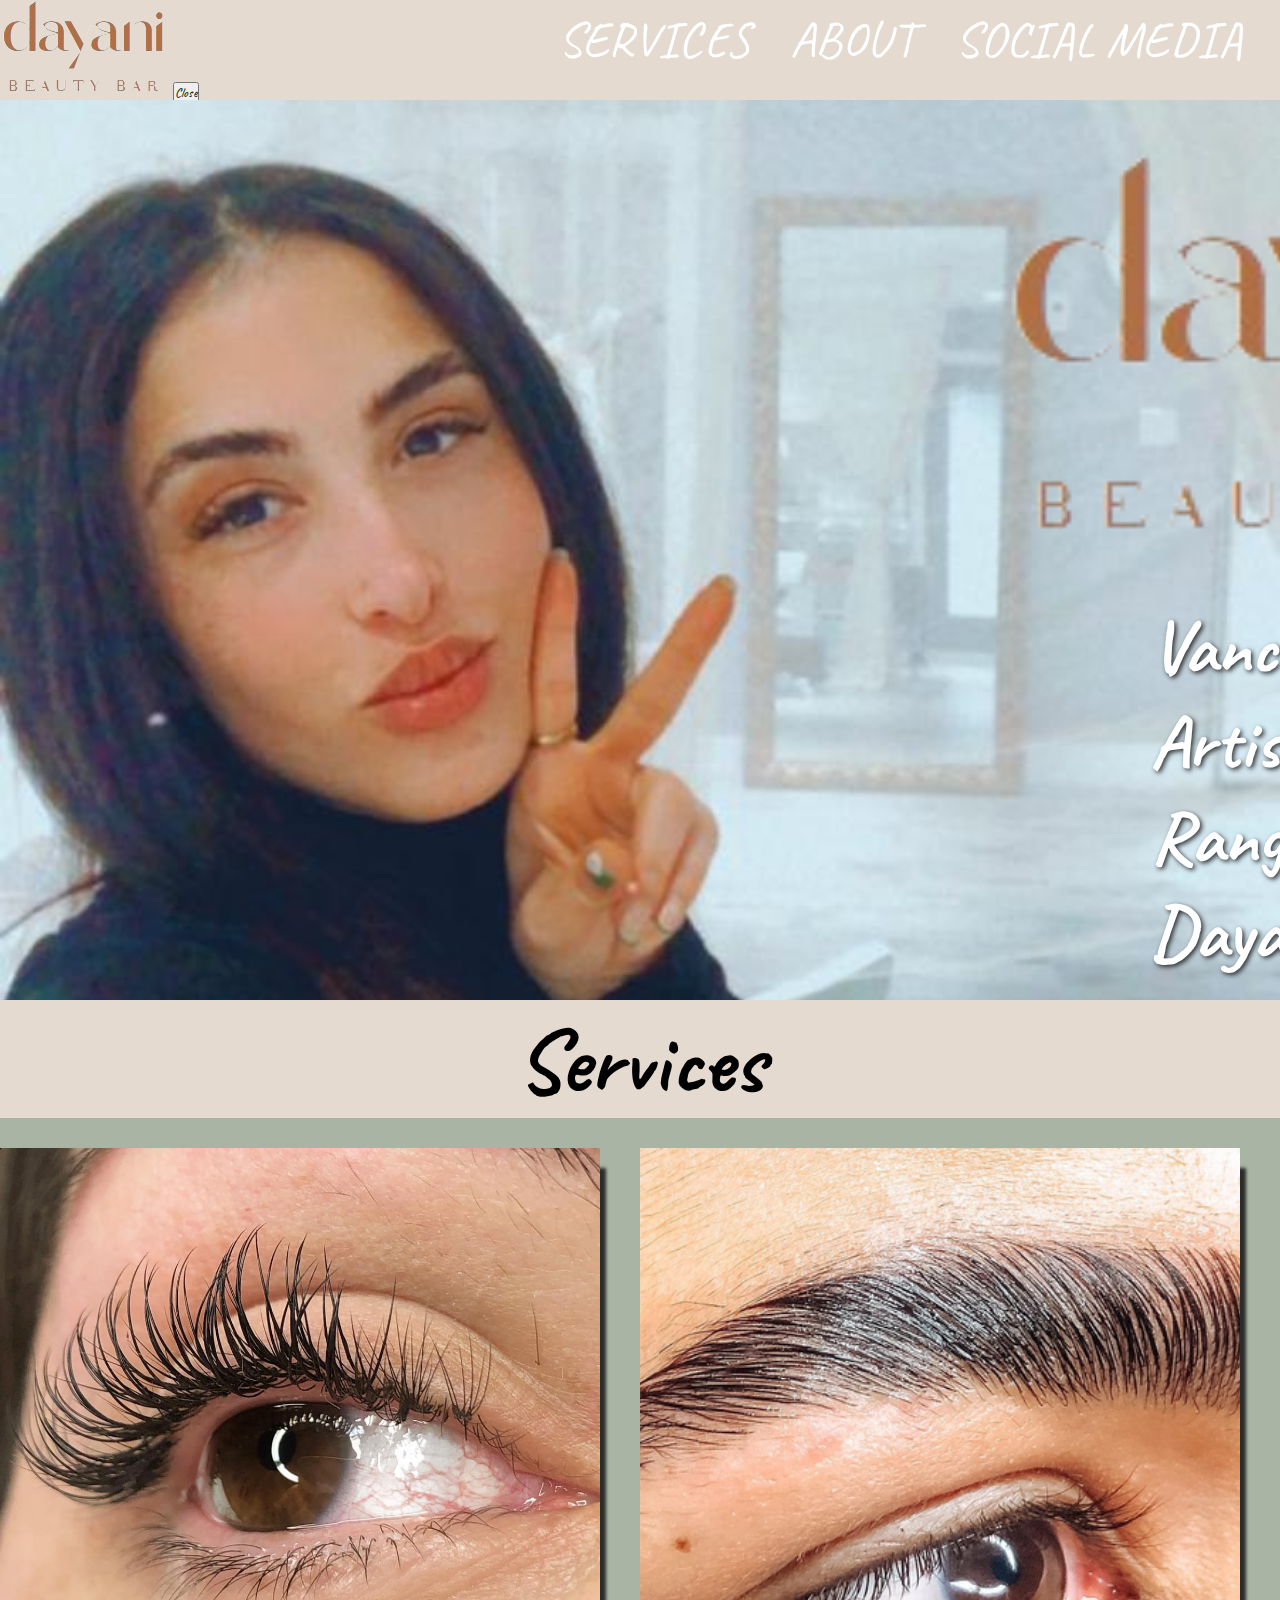
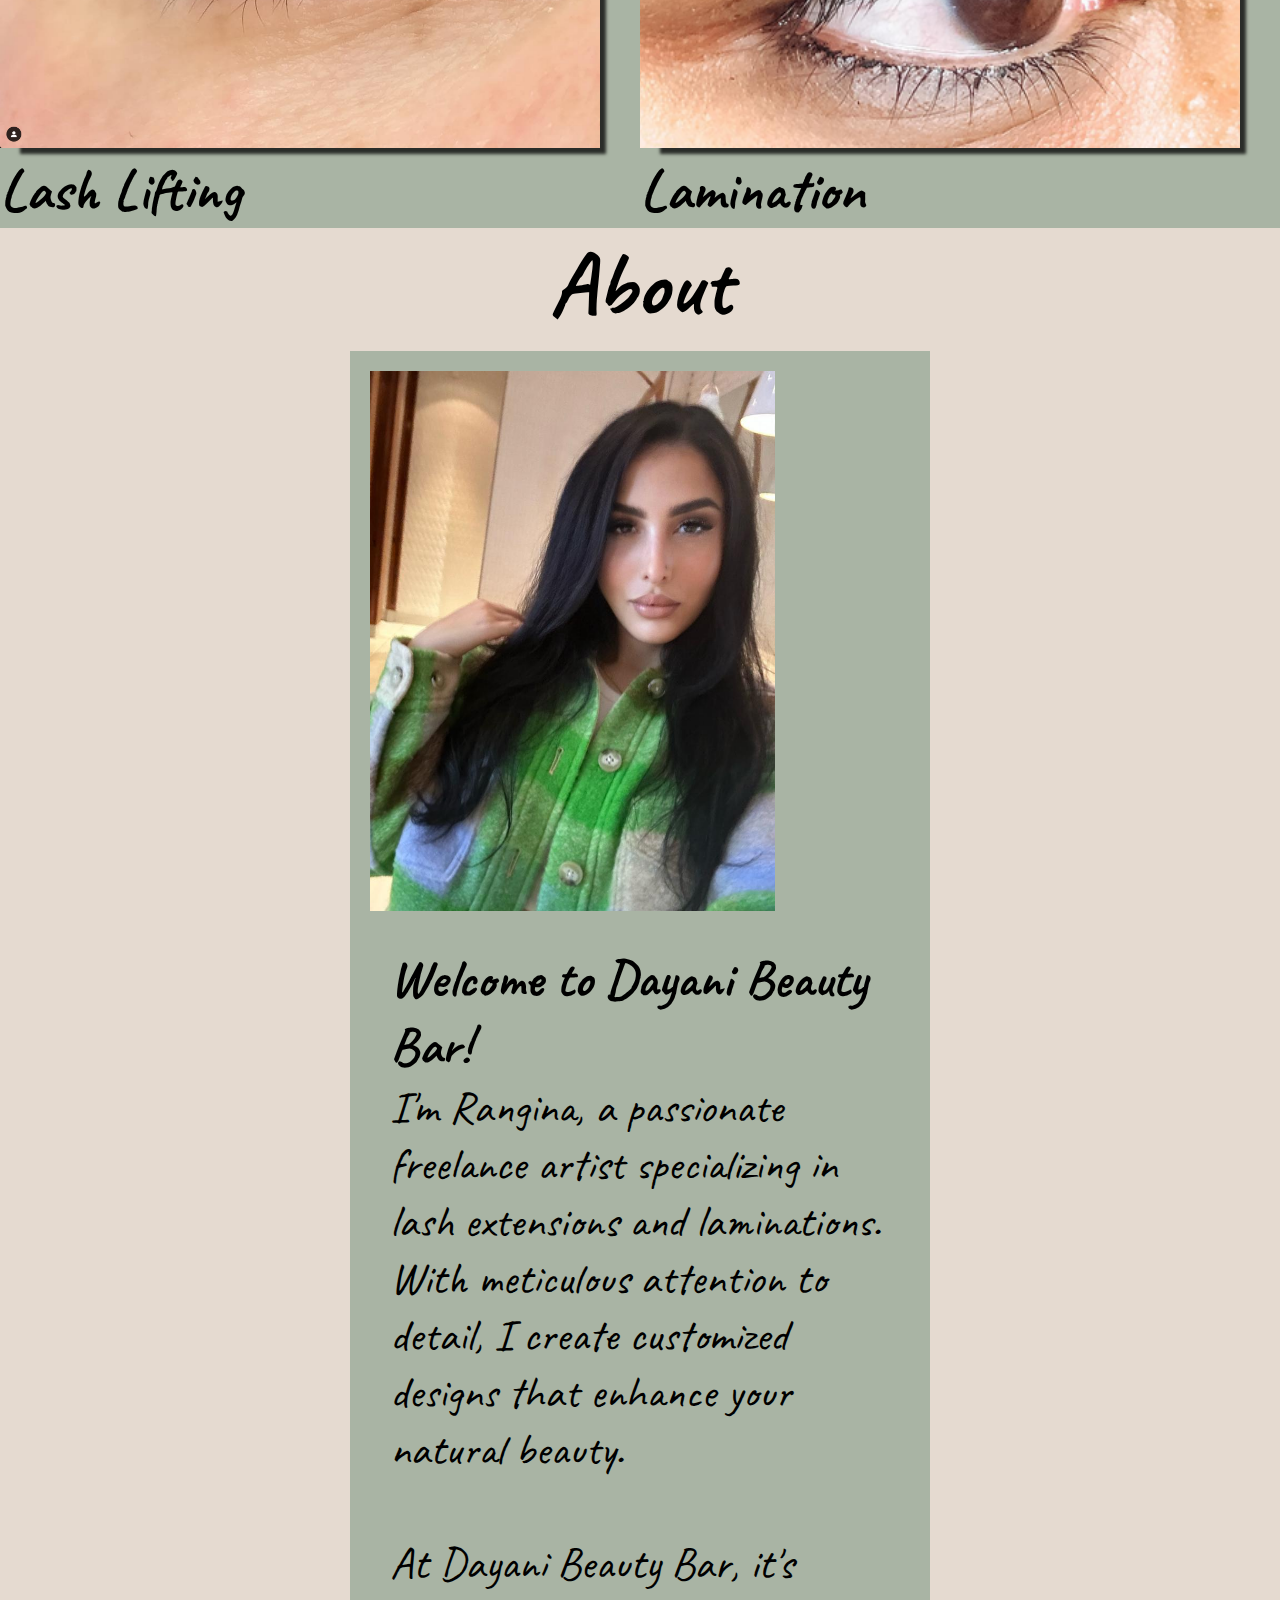
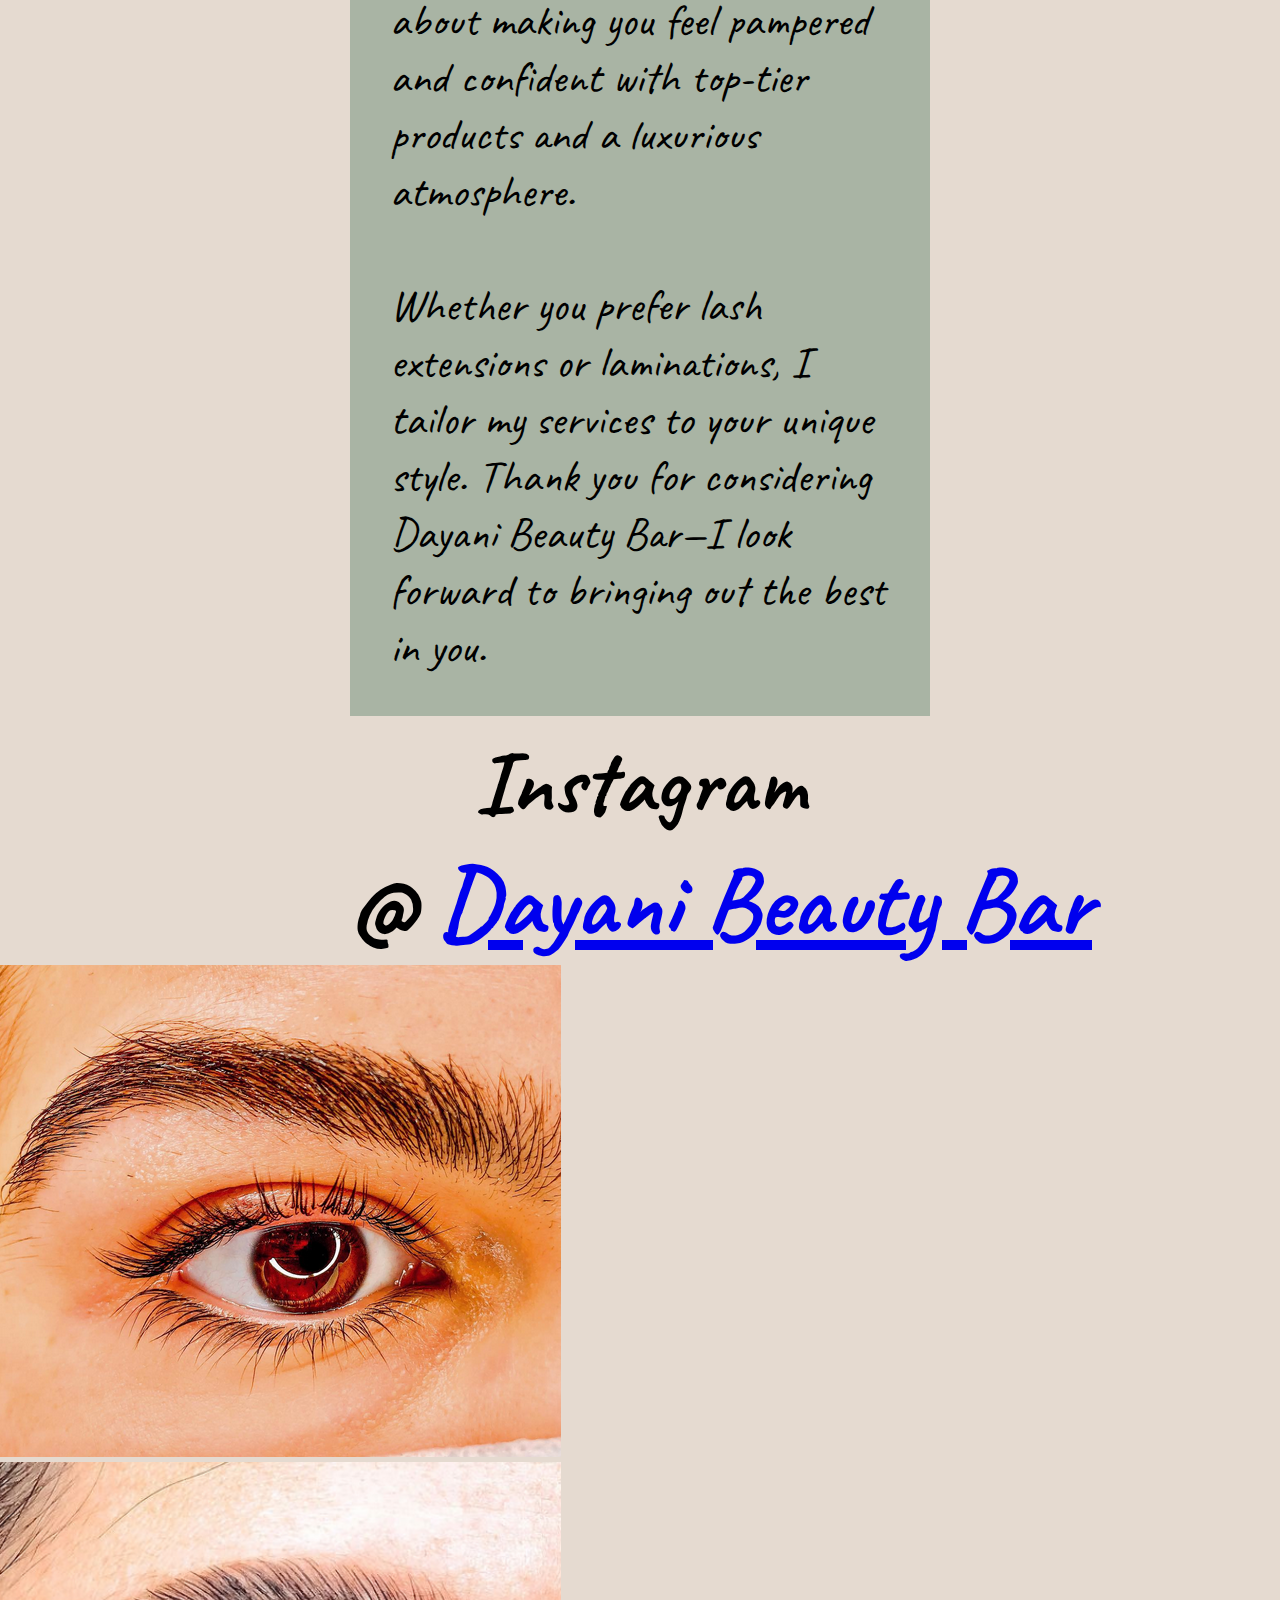
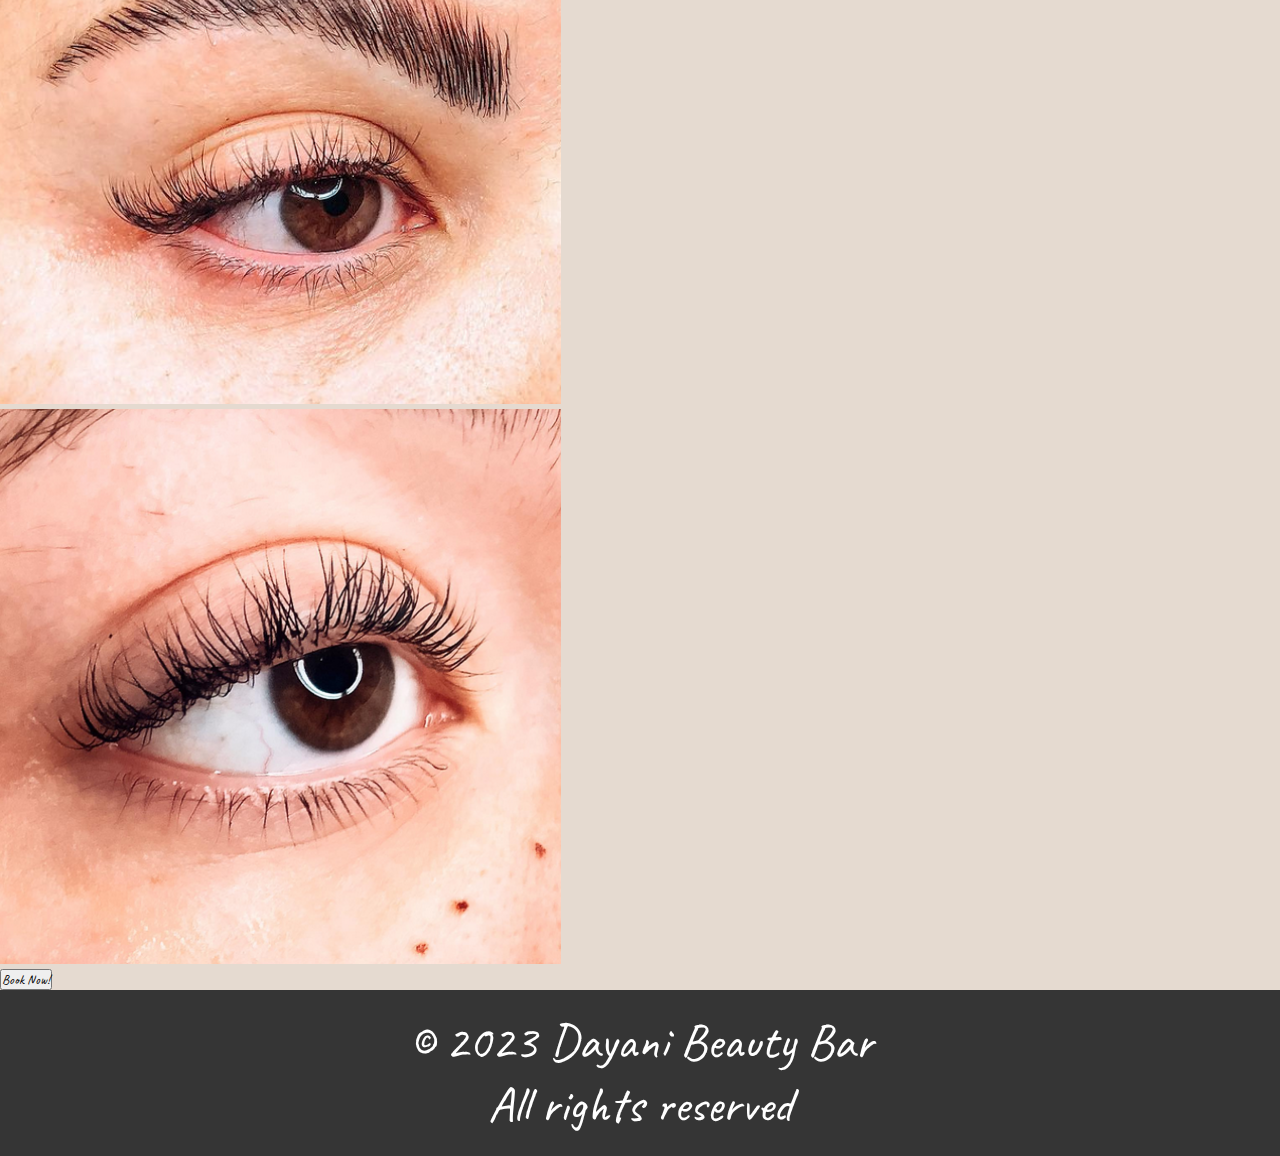
==== commit a5f7d520: "adjustments, not done" ====
--- a/index.html
+++ b/index.html
@@ -18,27 +18,35 @@
     <nav id="navbar">
 
         <a class="headerLogo" href="#"><img src="imgs/dbb-logo-removebg-preview.png" alt="DBB Logo"></a>
-        <a class="headerBookButton" href="#"></a>
 
+        <!-- Fix the headerBookButton its for sidebar responsive view -->
+        <a class="headerBookButton" href="#"></a> 
+
+        <!-- Sidebar Responsive View Hamburger icon -->
         <input type="checkbox" id="check">
         <label for="check" class="checkbtn">
             <i class="fas fa-bars"></i>
         </label>
 
+        <!-- NavBar Menu Items Desktop View -->
         <ul>
             <li><a href="#services">Services</a></li>
             <li><a href="#about">About</a></li>
             <li><a href="#socialMedia">Social Media</a></li>
         </ul>
+
+        <!-- Refer to line 22 -->
+        <button id="closeSidebarBtn" onclick="closeSidebar()">Close</button>
+
         
     </nav>
     <div class="headerContainer">
+
         <img src="imgs/dbb-logo-removebg-preview.png" alt="DBB Logo" class="logoOverlay">
         <h1 class="headerText">
             Vancouver Artist Rangina Dayani
         </h1>
         <img src="imgs/DBB1.jpg" alt="" class="headerImg">
-
     </div>
 
 
@@ -49,37 +57,27 @@
         </div>
         <div class="sectionServices">
             <div class="serviceContainer" id="serviceContainerMarginCards">
-                <div class="imgContainer">
-                    <img src="imgs/img5b.jpg" alt="Image" >
-                    <div class="productDetails">
+                <div class="imgContainer" id="imgContainerOne">
+                    <img src="imgs/DBB-IG-S1.png" alt="Image" >
+                    <!-- <div class="productDetails">
                         <p>Product Name test</p>
                         <p>Price: $XX.XX test</p>
-                    </div>
+                    </div> -->
                 </div>
                 <div class="textContainer">
                     <h3>Lash Lifting</h3>
-                    <!-- <p>A lash lift is a beauty treatment that enhances the natural lashes by lifting and curling them from the root. 
-                    <br><br>
-                    It involves applying a special solution to the lashes, which helps to set them in a lifted position. 
-                    <br><br>
-                    The result is longer-looking and more voluminous lashes that appear naturally curled. A lash lift can last for several weeks and is a great alternative to eyelash extensions for those who want a low-maintenance way to enhance their lashes. -->
                 </div>
             </div>
             <div class="serviceContainer">
                 <div class="imgContainer">
-                    <img src="imgs/img7c.jpg" alt="Image">
-                    <div class="productDetails">
+                    <img src="imgs/DBB-IG-S2.png" alt="Image">
+                    <!-- <div class="productDetails">
                         <p>Product Name test</p>
                         <p>Price: $XX.XX test</p>
-                    </div>
+                    </div> -->
                 </div>
                 <div class="textContainer">
                     <h3>Lamination</h3>
-                    <!-- <p>Brow lamination is a beauty treatment that helps to shape and set the eyebrows in a desired position. 
-                    <br><br>    
-                    It involves applying a solution to the brows to relax the hair and then brushing them into place using a special technique. 
-                    <br><br>
-                    The result is fuller, thicker-looking brows with a more defined shape. Brow lamination can last for up to 8 weeks and is a popular choice for those who want to achieve a more groomed and polished brow look. -->
                 </div>
             </div>
         </div>
@@ -112,33 +110,49 @@
         <div class="headingBox">
             <h2>Instagram</h2>
         </div>
-        <div class="slideshow-container">
-            <div class="mySlides">
-                <img class="socialMediaImgs"src="imgs/photo-1589710751893-f9a6770ad71b.png" alt="Instagram Post 1" width="800px">
-            </div>
-            <div class="mySlides">
-                <img src="imgs/photo-1633346152343-5486573d3d50.png" alt="Instagram Post 2" width="800px">
-            </div>
-            <!-- Navigation arrows -->
-            <a class="prev" onclick="plusSlides(-1)">&#10094;</a>
-            <a class="next" onclick="plusSlides(1)">&#10095;</a>
-        </div>
         <div class="socialMediaCallToAction">
-            <h4>
-                Follow my instagram for more!
+            <h4>@
+                <a id="instagramLink" href="https://www.instagram.com/dayanibeautybar/" target="_blank">Dayani Beauty Bar</a>
             </h4>
         </div>
-
+        <div class="socialMediaContainer">
+            <!-- Instagram Post 1 -->
+            <div class="socialMediaPost">
+                <a href="https://www.instagram.com/p/CXHSPsSvRVQ/?img_index=1" target="_blank">
+                    <img class="socialMediaImgs" src="imgs/DBB-IG3.png" alt="Instagram Post 1" width="300px">
+                </a>
+            </div>
+            <!-- Instagram Post 2 -->
+            <div class="socialMediaPost">
+                <a href="https://www.instagram.com/dayanibeautybar/p/CYF_0A7LDRm/?img_index=1" target="_blank">
+                    <img class="socialMediaImgs" src="imgs/DBB-IG2.png" alt="Instagram Post 1" width="300px">
+                </a>
+            </div>
+            <!-- Instagram Post 3 -->
+            <div class="socialMediaPost">
+                <a href="https://www.instagram.com/p/CXUgokLP6C7/" target="_blank">
+                    <img class="socialMediaImgs" src="imgs/DBB-IG1.png" alt="Instagram Post 1" width="300px">
+                </a>
+            </div>
+        </div>
 
     </section>
 
+    <section id="callToAction">
+        <button>Book Now!</button>
+    </section>
+
     <footer id="footer">
-        <ul class="socialIcons">
+        <!-- <ul class="socialIcons">
             <li><a href="#" target="_blank"><img src="path/to/twitter-icon.png" alt="Twitter"></a></li>
             <li><a href="#" target="_blank"><img src="path/to/instagram-icon.png" alt="Instagram"></a></li>
-            <!-- Add more social media icons as needed -->
-        </ul>
-        <p>&copy; 2023 Dayani Beauty Bar. All rights reserved.</p>
+            Add more social media icons as needed
+        </ul> -->
+        <p>&copy; 
+            2023 Dayani Beauty Bar
+            <br>
+             All rights reserved
+            </p>
     </footer>
     
     <script src="script.js"></script>
--- a/styles.css
+++ b/styles.css
@@ -123,66 +123,83 @@
     margin-bottom: -20px; 
 }
 
+.headerContainer {
+    position: relative;
+}
+
+
+.logoOverlay {
+    position: absolute;
+    top: 50px; 
+    left: 1000px;
+    z-index: 1; 
+    width: 700px;
+}
+
+.headerText {
+    position: absolute;
+    top: 500px;
+    left: 900px;
+    margin: 0 250px;
+    font-size: 75px; 
+    color: white;
+    text-shadow: 2px 2px 5px rgba(0, 0, 0, 0.8); 
+}
+
 .headerImg {
     width: 100%;
     height: 100vh;
     object-fit: cover; 
     object-position: center center; 
-    border-radius: 0%;
-    background-attachment: fixed;
-}
-
-.headerContainer {
-    position: relative;
-}
-
-.logoOverlay {
-    position: absolute;
-    top: 50px; 
-    left: 125px; 
-    z-index: 1; 
-    max-width: 200px; 
-}
-
-.headerText {
-    position: absolute;
-    top: 22%;
-    left: 230px;
-    transform: translate(-50%, -50%);
-    font-size: 25px; 
-    color: white;
-    text-shadow: 2px 2px 5px rgba(0, 0, 0, 0.8); 
-}
+    /* background-attachment: fixed; */
+}
+
 
 
 /* Section 1 - Our Services */
 .sectionServices {
     display: flex;
-    justify-content: space-around; 
+    justify-content: center; 
     align-items: start;
-    flex-wrap: wrap;
+    background-color: #A9B4A4;
+    width: 100%;
 }
 
 .serviceContainer {
     background-color: #A9B4A4;
+    margin: 10px;
+    width: 650px;
+    height: 650px;
+    margin: 30px 0;
+}
+
+.imgContainer img {
+    -webkit-box-shadow: 13px 13px 3px -7px rgba(0,0,0,0.75); 
+    box-shadow: 13px 13px 3px -7px rgba(0,0,0,0.75);
+}
+
+.textContainer {
     font-size: 50px;
-}
+    width: 50%;
+}
+
 
 .imgContainer img {
-    width: 100%; 
-    height: 200px;
+    width: 600px; 
+    height: 600px;
     object-fit: cover;
-    position: relative;
-}
-
-.productDetails {
+    max-width: 100%; 
+    max-height: 100%;
+}
+
+/* .productDetails {
     position: absolute;
     top: 0;
     left: 0;
     right: 0;
     bottom: 0;
     background-color: rgba(255, 255, 255, 0.9);
-    /* display: none; */
+    /* display: none;
     justify-content: center;
     align-items: center;
     text-align: center;
@@ -190,7 +207,7 @@
     pointer-events: none;
     opacity: 0;
     
-}
+} */
 
 /* .textContainer {
     margin-left: 25px;
@@ -249,20 +266,8 @@
 
 /* Section 3 - Social Media */
 
-.slideshow-container {
-    max-width: 800px;
-    margin: auto;
-    position: relative;
-    overflow: hidden;
-}
-
-.mySlides {
-    display: none;
-}
-
 .socialMediaImgs{
     width: 100%;
-    border-radius: 8px;
 }
 
 .socialMediaCallToAction {
@@ -379,11 +384,12 @@
     /* Nav */
 
     .checkbtn {
-        font-size: 40px;
+        font-size: 60px;
         color: white;
         float: right;
-        line-height: 75px;
+        line-height: 100px;
         width: 50px;
+        margin-right: 20px;
         cursor: pointer;
         display: block; 
     }
@@ -394,10 +400,10 @@
     
     ul {
         position: fixed;
-        width: 50%;
-        height: 100vh;
+        width: 100%;
+        height: 100%;
         background: #A9B4A4;
-        top: 94px;
+        top: 100px;
         left: -100%;
         text-align: center;
         transition: all .5s;
@@ -432,10 +438,26 @@
         color: #271B12;
     }
     
+    body {
+        transition: margin-left 0.5s;
+      }
+      
+    .sidebar-open {
+        margin-left: 250px; /* Adjust the width of your sidebar */
+    }
+    
+    #closeSidebarBtn {
+        display: none;
+        position: fixed;
+        top: 10px;
+        left: 10px;
+        z-index: 1001; /* Ensure the button is above the sidebar */
+    }
+    
     #check:checked ~ ul {
         left: 0;
     }
-    
+
 
     /* Common Sections */
 
@@ -453,7 +475,7 @@
     }
     
     h4 {
-        font-size: 35px;
+        font-size: 30px;
     }
     
     p {
@@ -462,37 +484,58 @@
 
     /* Header Img */
 
-    /* .headerImg {
-        width: 100%;
-        height: 100%;
-        object-fit: cover;
-        object-position: center top;
-        border-radius: 0%;
-    } */
+    .logoOverlay {
+        position: absolute;
+        top: 25px; 
+        left: 135px; 
+        z-index: 1; 
+        width: 400px; 
+    }
+
+    .headerText {
+        position: absolute;
+        top: 300px;
+        left: 200px;
+        margin: 0 40px;
+        font-size: 45px; 
+        color: white;
+        text-shadow: 2px 2px 5px rgba(0, 0, 0, 0.8); 
+    }
 
     /* Services */
     .sectionServices {
         display: block;
-        text-align: center;
-        width: 100%;
+        justify-content: start; 
+        align-items: start;
+        background-color: transparent;
+        width: 50%;
     }
 
     .serviceContainer {
-        padding: 15px;
+        padding-top: 25px;
+        padding-bottom: 15px;
     }
 
     .imgContainer {
-        padding: 15px;
-        position: relative; 
-    }
+        /* padding: 0px; */
+        position: relative;
+        width: 100%;
+    }
+
 
     .imgContainer img {
+        width: 85%; 
+        height: 300px;
         -webkit-box-shadow: 13px 13px 3px -7px rgba(0,0,0,0.75); 
         box-shadow: 13px 13px 3px -7px rgba(0,0,0,0.75);
-        width: 100%; 
-    }
-
-    .productDetails {
+        /* width: 100%;  */
+    }
+
+    #serviceContainerMarginCards {
+        margin-bottom: 25px;
+    }
+
+    /* .productDetails {
         position: absolute;
         top: 0;
         left: 0;
@@ -518,7 +561,7 @@
     .imgContainer:hover .productDetails {
         opacity: 1;
         transform: rotateY(0deg); 
-    }
+    } */
 
     /* Section 2 - About Us */
 
@@ -562,20 +605,60 @@
 
     /* Section 3 - Social Media */
 
-    .slideshow-container {
-        max-width: 89%;
-        margin: auto;
-        position: relative;
-        overflow: hidden;
-    }
-
     .socialMediaCallToAction {
+        margin-left: 55px;
+        margin-right: 100px;
+        margin-bottom: 25px;
+    }
+
+    #instagramLink {
+        text-decoration: none;
+        color: inherit;
+    }
+
+    #instagramLink:hover {
+        color: blue;
+        text-decoration: underline;
+    }
+
+    .socialMediaContainer {
+        width: 100%;
+    }
+
+    .socialMediaPost {
+        width: 100%;
+        background: #A9B4A4;
+    }
+
+    .socialMediaImgs {
+        width: 85%;
+        /* height: auto;  */
         margin: 25px;
-    }
-
-    .socialMediaCallToAction h4 {
-        color:black
-    }
+        margin-left: 30px;
+        -webkit-box-shadow: 13px 13px 3px -7px rgba(0,0,0,0.75); 
+        box-shadow: 13px 13px 3px -7px rgba(0,0,0,0.75);
+        height: 300px;
+    }
+
+    /* Call to Action Button */
+    #callToAction {
+        height: 75px;
+        display: flex;
+        justify-content: center;
+        align-items: center;
+        margin: 15px 0;
+    }
+    
+    #callToAction button {
+        width: 50%;
+        height: auto;
+        max-width: 100%;
+        font-size: 45px;
+        background-color: white;
+        color: black;
+    }
+
+    /* Footer */
 
     #footer p {
         font-size: 25px;
@@ -583,6 +666,8 @@
 
 }
 
+/* Other view */
+
 @media only screen and (min-width: 601px) {
 
 }
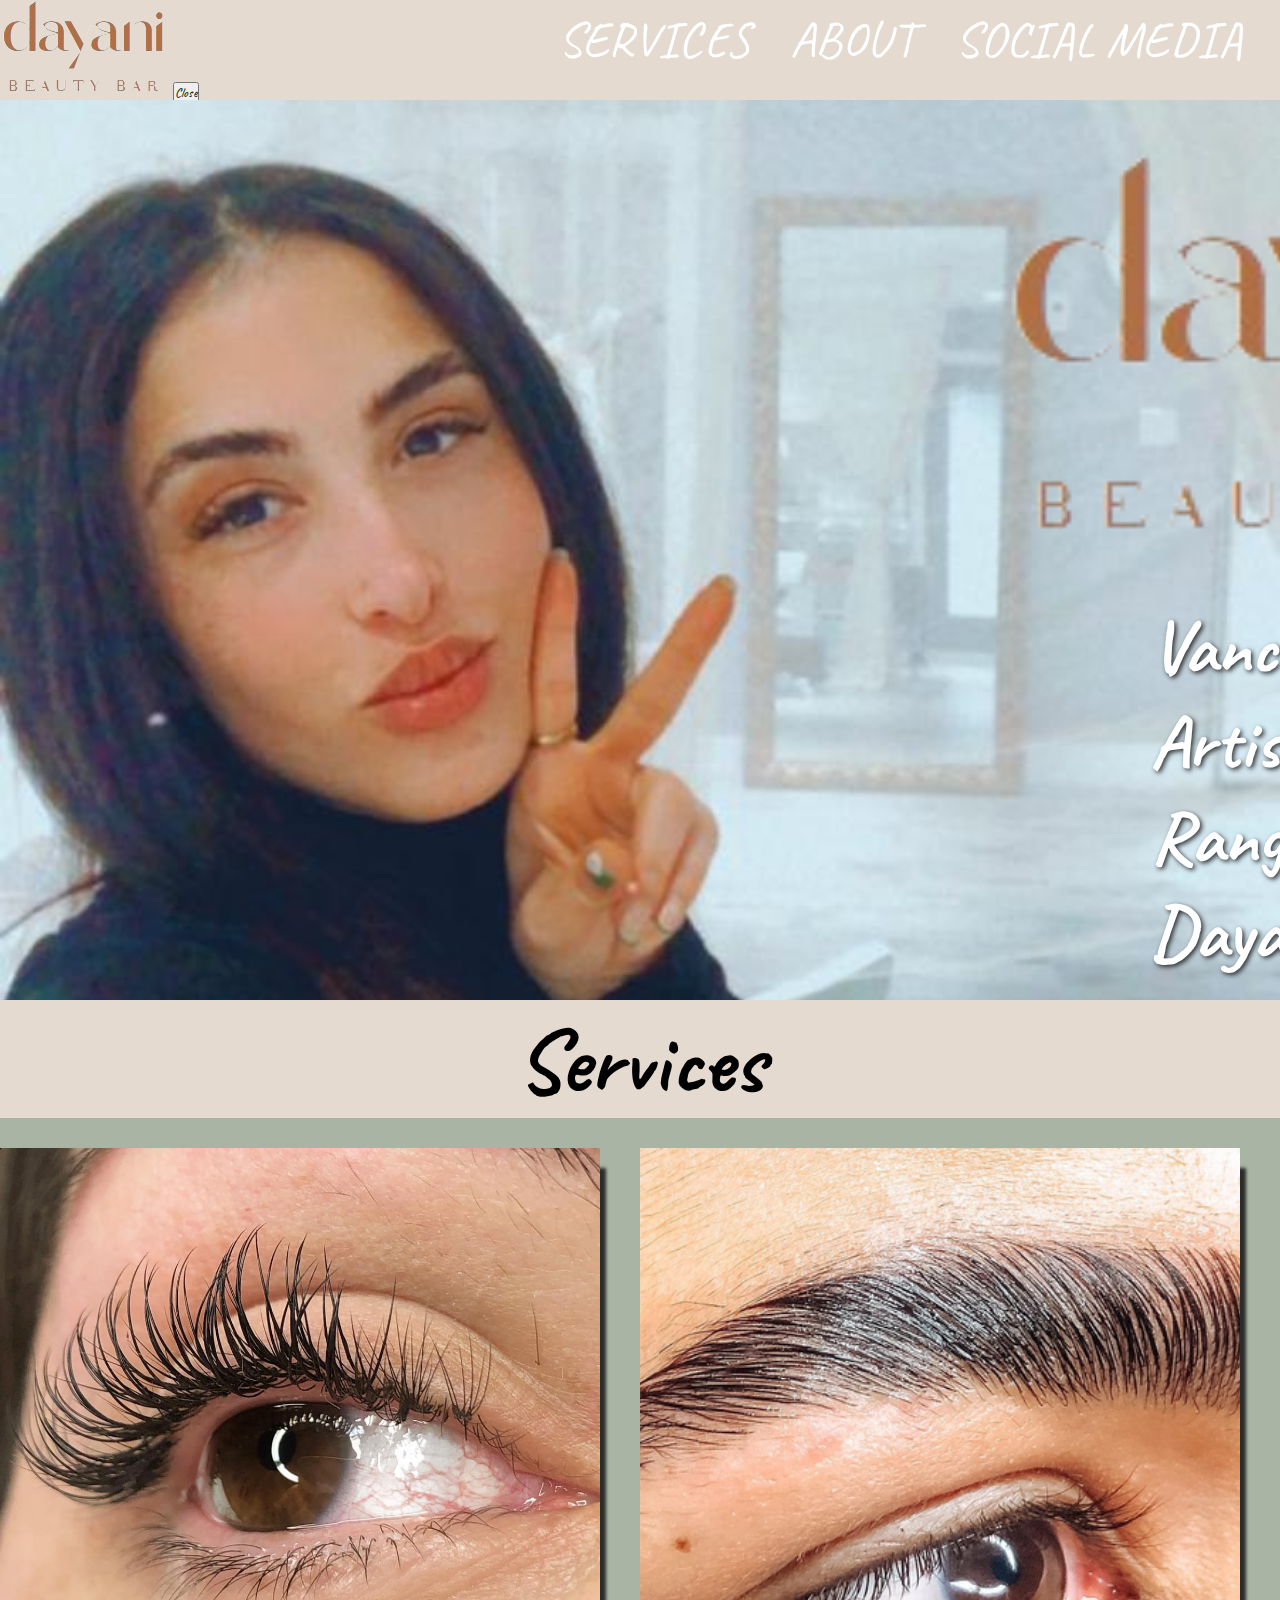
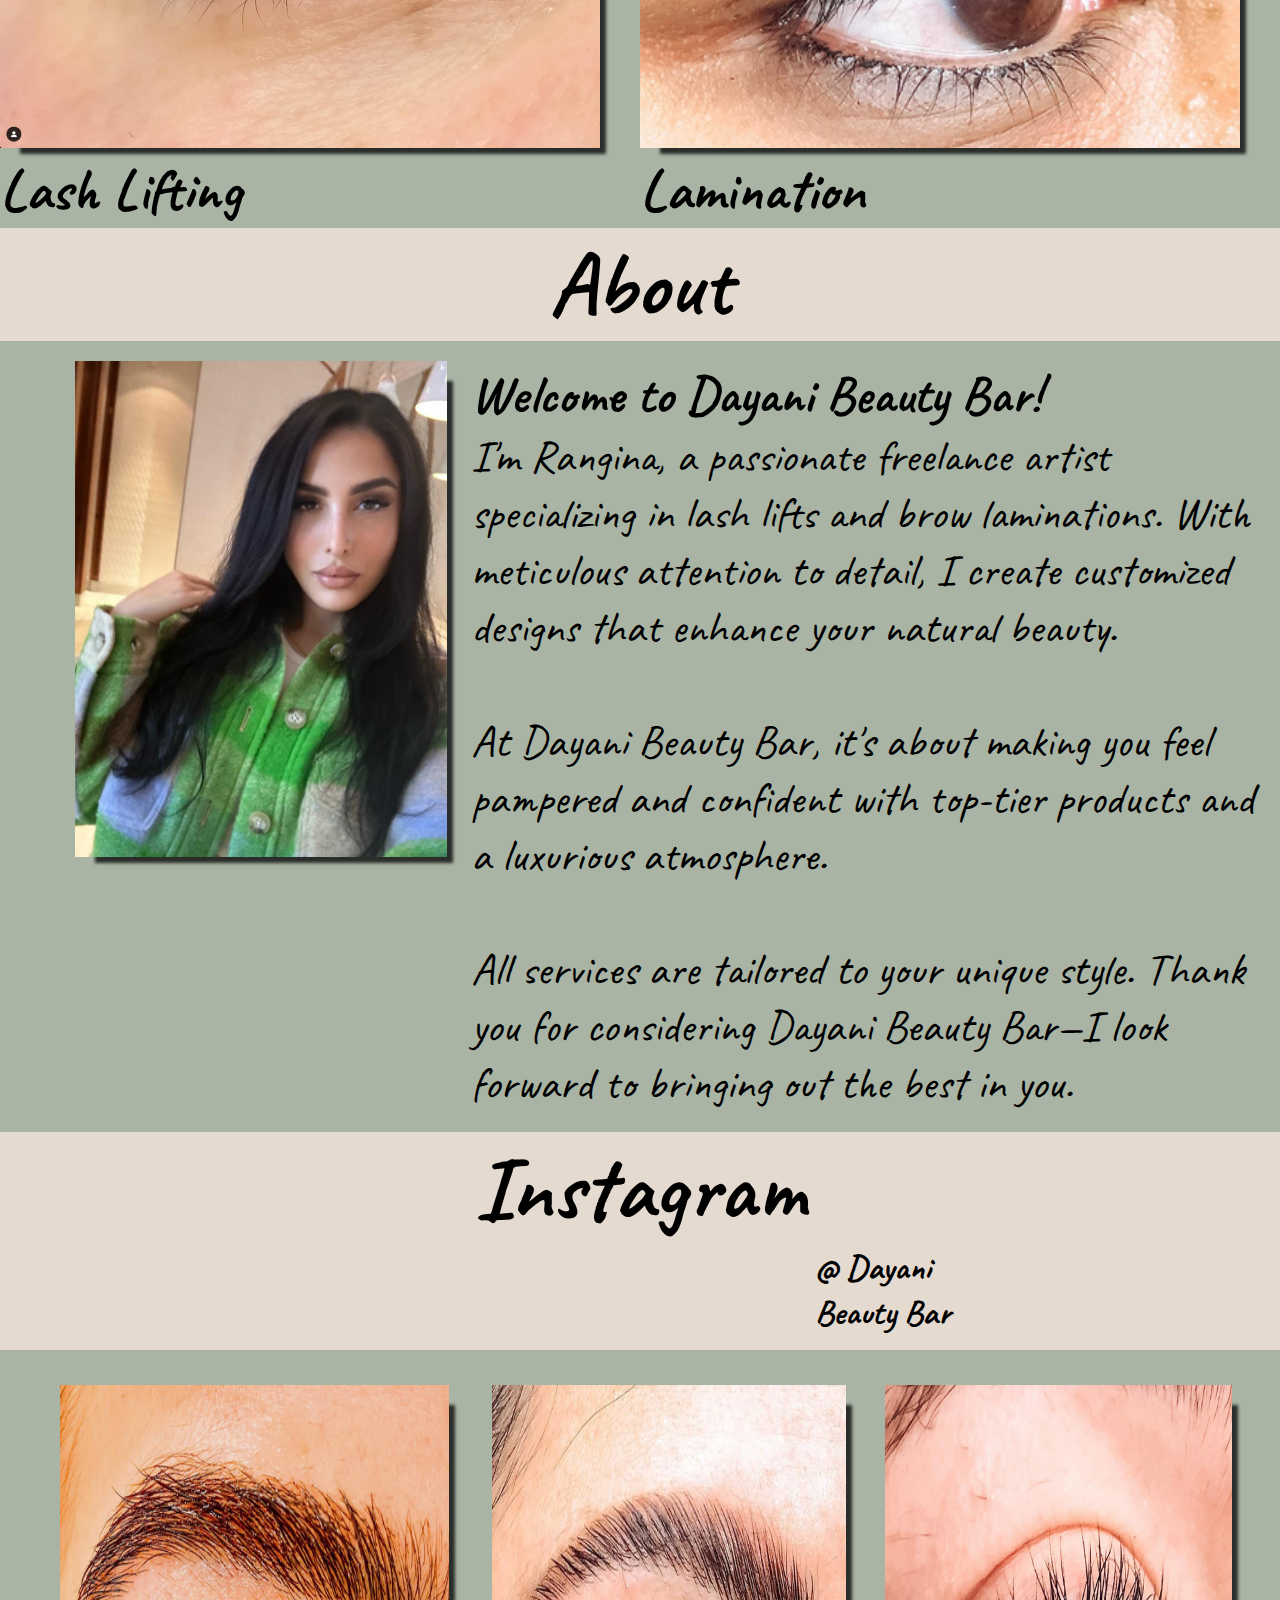
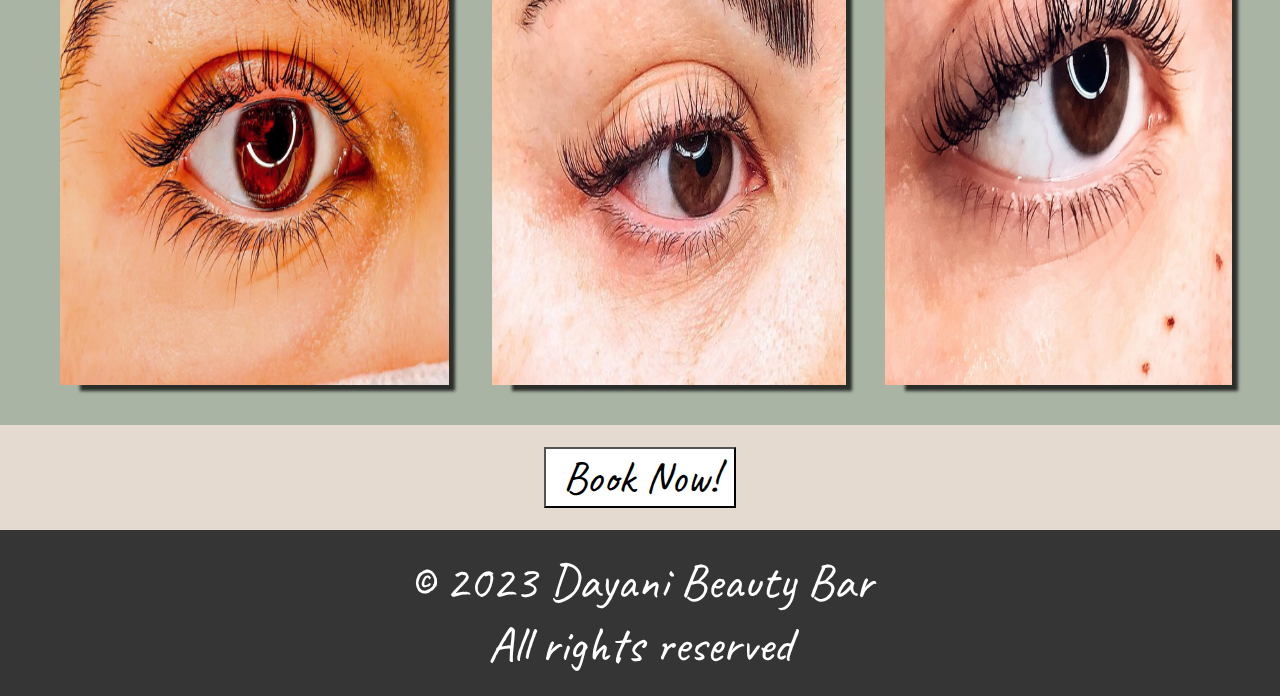
==== commit ad78433a: "resolved extensive issues with desktop and mobile view" ====
--- a/index.html
+++ b/index.html
@@ -88,18 +88,16 @@
         <h2>About</h2>
     </div>
     <div class="aboutContentContainer">
-        <div class="aboutImageWrapper">
-            <div class="aboutImageContainer">
-                <img src="imgs/dbb2.jpg" alt="Image" width="500px">
-            </div>
+        <div class="aboutImageContainer">
+            <img src="imgs/dbb2.jpg" alt="Image" width="500px">
         </div>
         <div class="aboutTextContainer">
             <h3>Welcome to Dayani Beauty Bar!</h3>
-            <p>I'm Rangina, a passionate freelance artist specializing in lash extensions and laminations. With meticulous attention to detail, I create customized designs that enhance your natural beauty. 
+            <p>I'm Rangina, a passionate freelance artist specializing in lash lifts and brow laminations. With meticulous attention to detail, I create customized designs that enhance your natural beauty.
             <br><br>
-            At Dayani Beauty Bar, it's about making you feel pampered and confident with top-tier products and a luxurious atmosphere. 
+            At Dayani Beauty Bar, it's about making you feel pampered and confident with top-tier products and a luxurious atmosphere.
             <br><br>
-            Whether you prefer lash extensions or laminations, I tailor my services to your unique style. Thank you for considering Dayani Beauty Bar—I look forward to bringing out the best in you.</p>
+            All services are tailored to your unique style. Thank you for considering Dayani Beauty Bar—I look forward to bringing out the best in you.</p>
             </div>
         </div>
     </div>
@@ -110,20 +108,20 @@
         <div class="headingBox">
             <h2>Instagram</h2>
         </div>
-        <div class="socialMediaCallToAction">
+        <div id="socialMediaCallToAction">
             <h4>@
                 <a id="instagramLink" href="https://www.instagram.com/dayanibeautybar/" target="_blank">Dayani Beauty Bar</a>
             </h4>
         </div>
         <div class="socialMediaContainer">
             <!-- Instagram Post 1 -->
-            <div class="socialMediaPost">
+            <div class="socialMediaPost" id="socialMediaPostOneAndTwo">
                 <a href="https://www.instagram.com/p/CXHSPsSvRVQ/?img_index=1" target="_blank">
                     <img class="socialMediaImgs" src="imgs/DBB-IG3.png" alt="Instagram Post 1" width="300px">
                 </a>
             </div>
             <!-- Instagram Post 2 -->
-            <div class="socialMediaPost">
+            <div class="socialMediaPost" id="socialMediaPostOneAndTwo">
                 <a href="https://www.instagram.com/dayanibeautybar/p/CYF_0A7LDRm/?img_index=1" target="_blank">
                     <img class="socialMediaImgs" src="imgs/DBB-IG2.png" alt="Instagram Post 1" width="300px">
                 </a>
--- a/styles.css
+++ b/styles.css
@@ -39,7 +39,6 @@
     /* height: 600px; */
 }
 
-
 .headingBox {
     display: flex;
     justify-content: center;
@@ -47,7 +46,7 @@
     text-align: center;
     width: 100%;
     background-color: #E5DAD0;
-    font-size: 60px; 
+    font-size: 60px;
 }
 
 
@@ -219,55 +218,80 @@
 
 .aboutContentContainer {
     display: flex;
-    justify-content: center;
-    align-items: center;
-    flex: 1;
+    justify-content: start;
+    align-items: start;
+    flex-direction: row;
     padding: 20px;
     font-size: 45px;
-    margin: 10px 350px; 
-    flex-direction: column; 
+    /* margin: 10px 350px;  */
     background-color: #A9B4A4;
-
-}
-
-/* .aboutInnerContainer {
-    max-width: 1200px; 
-    width: 100%;
-} */
-
-/* .aboutImageWrapper {
-    margin-top: 20px; 
-} */
-
-.aboutTextContainer {
-    display: flex;
-    flex-direction: column; 
-    padding: 20px;
-    flex: 1;
-    font-size: 45px; 
-    width: 50%; 
-}
+}
+
+.aboutImageContainer {
+    max-width: none;
+    width: 40%;
+    margin-left: 55px;
+    margin-right: -100px;
+}
+
 
 .aboutImageContainer img {
     max-width: 75%;
     width: 100%;
     height: auto;
     object-fit: cover;
+    -webkit-box-shadow: 13px 13px 3px -7px rgba(0,0,0,0.75); 
+    box-shadow: 13px 13px 3px -7px rgba(0,0,0,0.75);
 }
 
 .aboutTextContainer {
-    padding-left: 20px;
+    flex: 1;
+    font-size: 45px; 
+    /* padding-left: 20px;
     padding-right: 20px;
     padding-top: 20px; 
     font-size: 45px; 
+    width: 100%; */
+}
+
+    /* Section 3 - Header - Instagram Link */
+
+#socialMediaCallToAction {
+    font-size: 35px;
+    width: 15%;
+    margin-left: 815px;
+    margin-bottom: 15px;
+}
+
+#instagramLink {
+    text-decoration: none;
+    color: inherit;
+}
+
+#instagramLink:hover {
+    color: blue;
+    text-decoration: underline;
+}
+
+/* Section 3 - Social Media */
+
+.socialMediaContainer {
+    display: flex;
+    justify-content: start;
+    align-items: start;
+    flex-direction: row;
+    padding: 35px;
+    background-color: #A9B4A4;
     width: 100%;
-}
-
-
-/* Section 3 - Social Media */
-
-.socialMediaImgs{
-    width: 100%;
+
+}
+
+.socialMediaImgs {
+    width: 90%;
+    height: 600px;
+    -webkit-box-shadow: 13px 13px 3px -7px rgba(0,0,0,0.75); 
+    box-shadow: 13px 13px 3px -7px rgba(0,0,0,0.75);
+    margin-left: 25px;
 }
 
 .socialMediaCallToAction {
@@ -275,66 +299,22 @@
     margin-left: 350px;
 }
 
-
-/* Navigation arrows */
-.prev, .next {
-    cursor: pointer;
-    position: absolute;
-    top: 50%;
-    width: auto;
-    margin-top: -30px;
-    padding: 16px;
-    color: #ff9494;
-    font-weight: bold;
-    font-size: 20px;
-    transition: 0.6s ease;
-    border-radius: 0 3px 3px 0;
-    user-select: none;
-}
-
-.next {
-    right: 0;
-    border-radius: 3px 0 0 3px;
-}
-
-.prev {
-    left: 0;
-    border-radius: 3px 0 0 3px;
-}
-
-.prev:hover, .next:hover {
-    background-color: rgba(0, 0, 0, 0.8);
-}
-
-/* Section 4 - Location & Hours */
-
-.alignItems {
-    display: flex;
-    justify-content: start;
-    align-items: start;
-    height: 310px;
-    width: 900px;
-    font-size: 15px;
-    background-color: #B29079;
-    border-radius: 2%;
-    /* margin-left: 400px; */
-    margin-bottom: 20px;
-}
-
-.locationDetails {
-    /* margin-left: 10px; */
-    margin-top: 10px;
-    font-size: 25px;
-}
-
-.openingHours {
-    /* margin-left: 40px; */
-    margin-top: 10px;
-    font-size: 25px;
-}
-
-li {
-    list-style: none;
+/* Call to Action Button */
+#callToAction {
+    height: 75px;
+    display: flex;
+    justify-content: center;
+    align-items: center;
+    margin: 15px 0;
+}
+
+#callToAction button {
+    width: 15%;
+    height: auto;
+    max-width: 100%;
+    font-size: 45px;
+    background-color: white;
+    color: black;
 }
 
 /* Footer */
@@ -487,9 +467,9 @@
     .logoOverlay {
         position: absolute;
         top: 25px; 
-        left: 135px; 
+        left: 50px; 
         z-index: 1; 
-        width: 400px; 
+        width: 350px; 
     }
 
     .headerText {
@@ -514,21 +494,25 @@
     .serviceContainer {
         padding-top: 25px;
         padding-bottom: 15px;
+        padding-left: 25px;
+        height: 410px;
+        width: 100vw;
     }
 
     .imgContainer {
-        /* padding: 0px; */
-        position: relative;
+        margin-left: 10px;
+    }
+
+    .textContainer {
         width: 100%;
+        margin-left: 10px;
+
     }
 
 
     .imgContainer img {
-        width: 85%; 
+        width: 90%; 
         height: 300px;
-        -webkit-box-shadow: 13px 13px 3px -7px rgba(0,0,0,0.75); 
-        box-shadow: 13px 13px 3px -7px rgba(0,0,0,0.75);
-        /* width: 100%;  */
     }
 
     #serviceContainerMarginCards {
@@ -573,23 +557,18 @@
         width: 100%;
     }
 
-    /* .aboutInnerContainer {
-        display: flex;
-        flex-direction: column;
-        width: 100%;
-    }
-    
-    .aboutImageWrapper {
-        order: 1; 
-        margin-top: 20px; 
-    } */
-    
+    .aboutImageContainer {
+        max-width: 95%;
+        width: 95%;
+        margin-left: 0px;
+        margin-right: 0px;
+    }
+
     .aboutImageContainer img {
         max-width: 100%;
-        width: 100%;
         height: auto;
         object-fit: cover;
-        margin-left: 0;
+        margin-left: 10px;
         -webkit-box-shadow: 13px 13px 3px -7px rgba(0,0,0,0.75); 
         box-shadow: 13px 13px 3px -7px rgba(0,0,0,0.75);
     }
@@ -603,12 +582,13 @@
         width: 100%;
     } */
 
-    /* Section 3 - Social Media */
-
-    .socialMediaCallToAction {
-        margin-left: 55px;
-        margin-right: 100px;
-        margin-bottom: 25px;
+    /* Section 3 - Header - Instagram Link */
+
+    #socialMediaCallToAction {
+        margin-left: 100px;
+        margin-top: 15px;
+        margin-bottom: 15px;
+        width: 60%;
     }
 
     #instagramLink {
@@ -621,8 +601,13 @@
         text-decoration: underline;
     }
 
+    /* Section 3 - Social Media */
+
     .socialMediaContainer {
+        flex-direction: column;
         width: 100%;
+        padding-top: 25px;
+        padding-bottom: 25px;
     }
 
     .socialMediaPost {
@@ -631,15 +616,16 @@
     }
 
     .socialMediaImgs {
-        width: 85%;
-        /* height: auto;  */
-        margin: 25px;
-        margin-left: 30px;
+        width: 95%;
+        height: 300px;
+        margin-left: 10px;
         -webkit-box-shadow: 13px 13px 3px -7px rgba(0,0,0,0.75); 
         box-shadow: 13px 13px 3px -7px rgba(0,0,0,0.75);
-        height: 300px;
-    }
-
+    }
+
+    #socialMediaPostOneAndTwo {
+        margin-bottom: 25px;
+    }
     /* Call to Action Button */
     #callToAction {
         height: 75px;
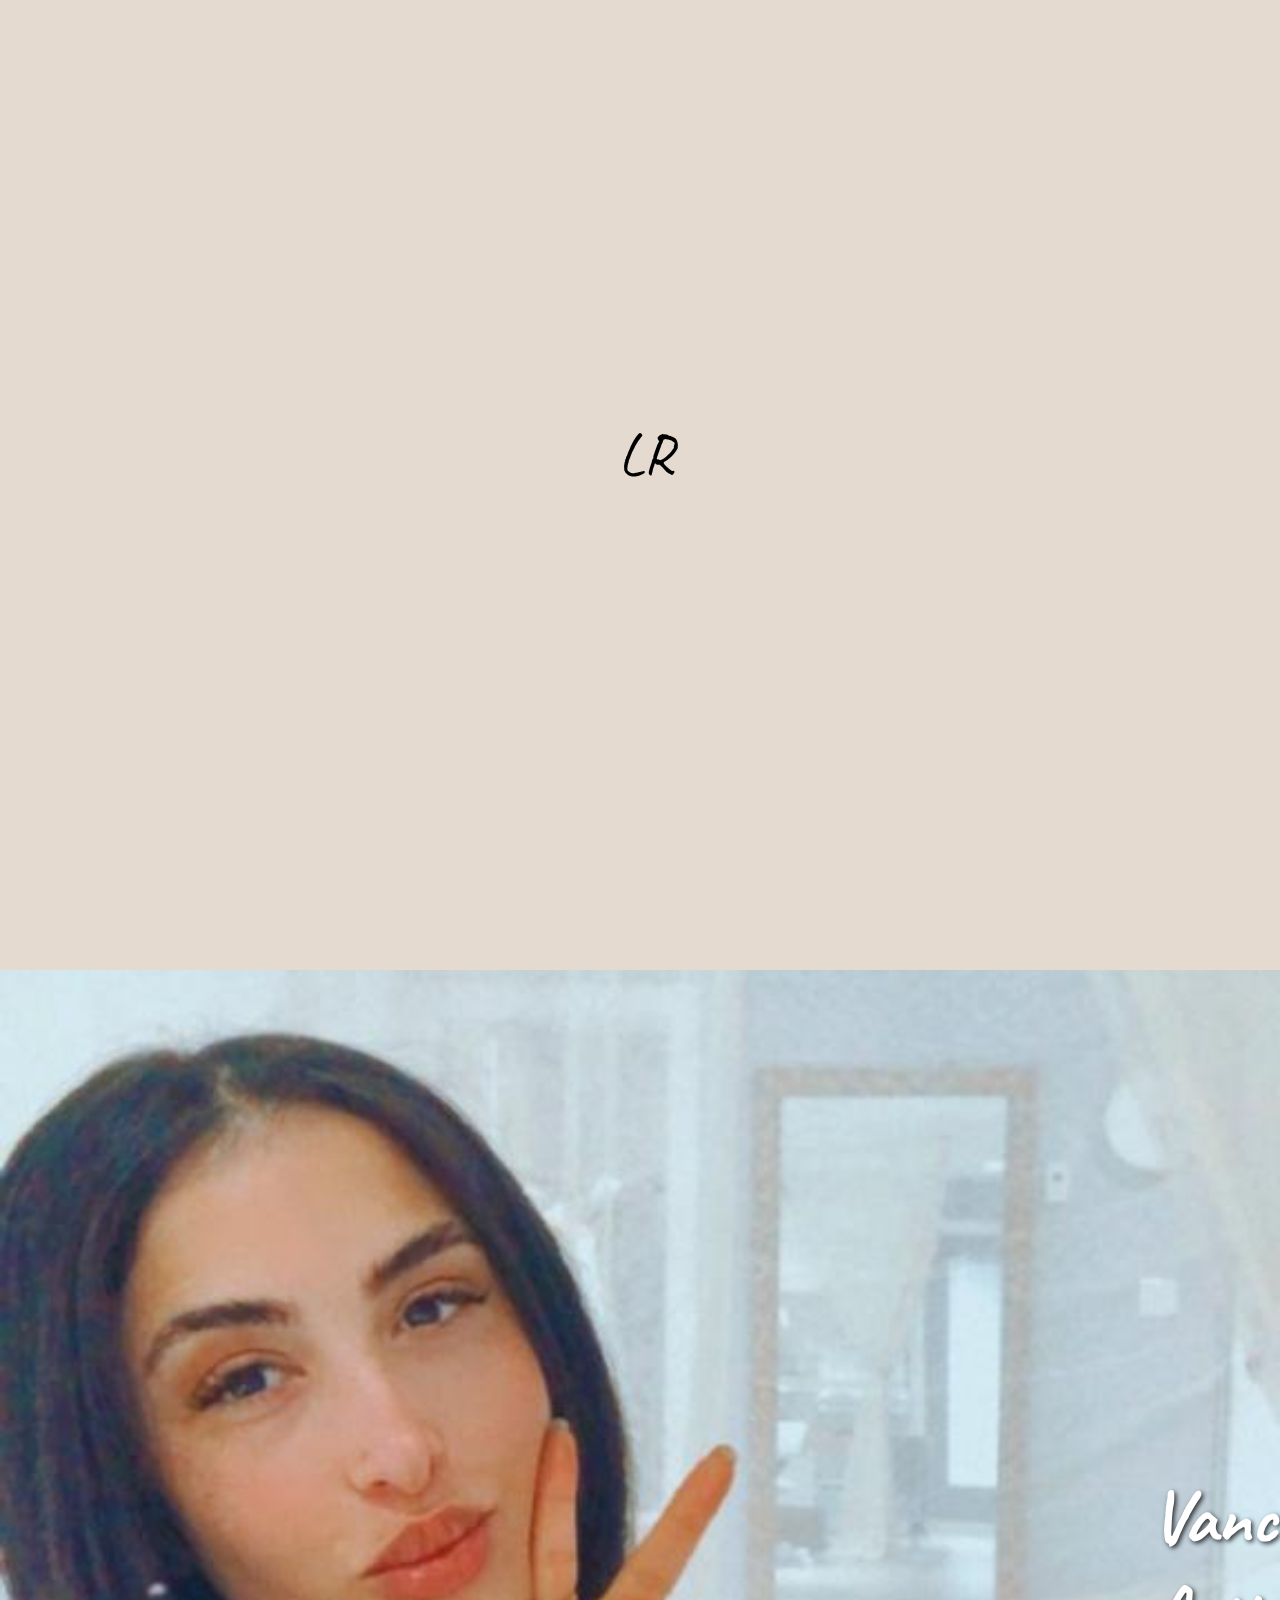
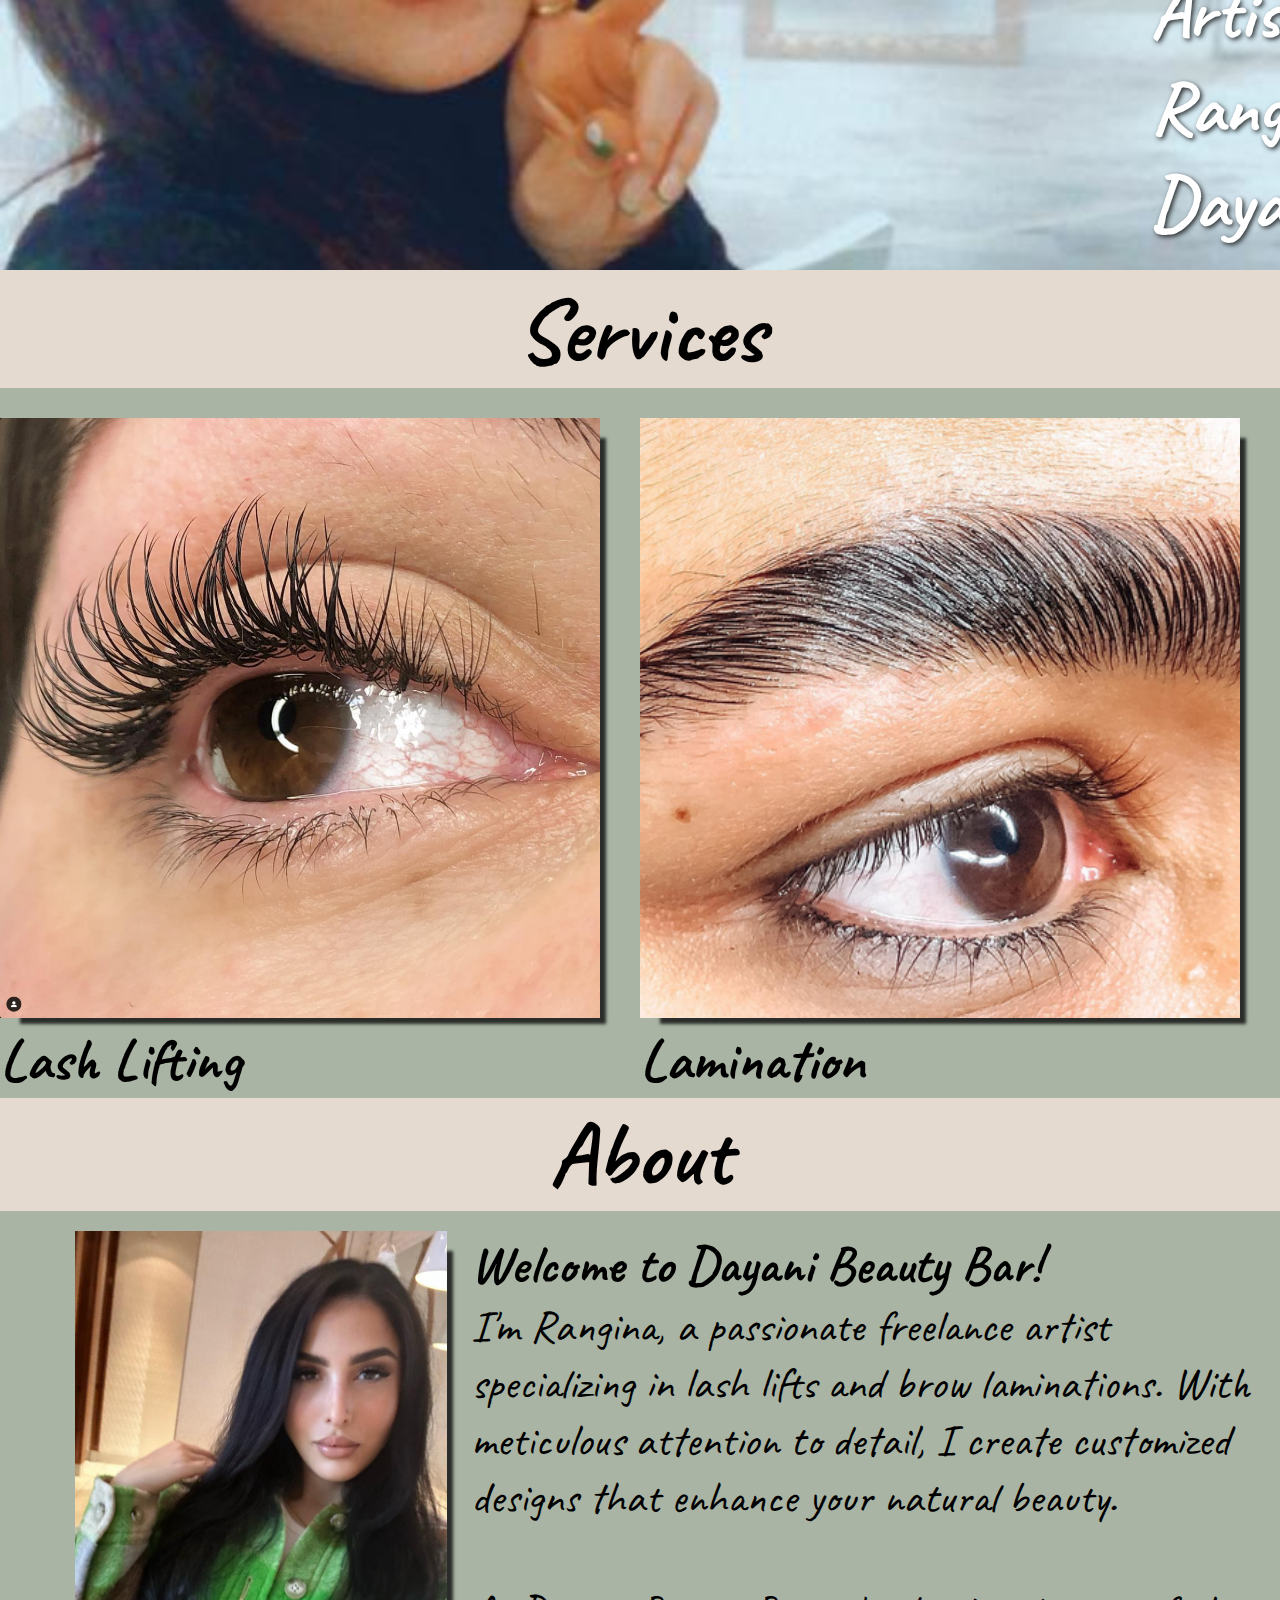
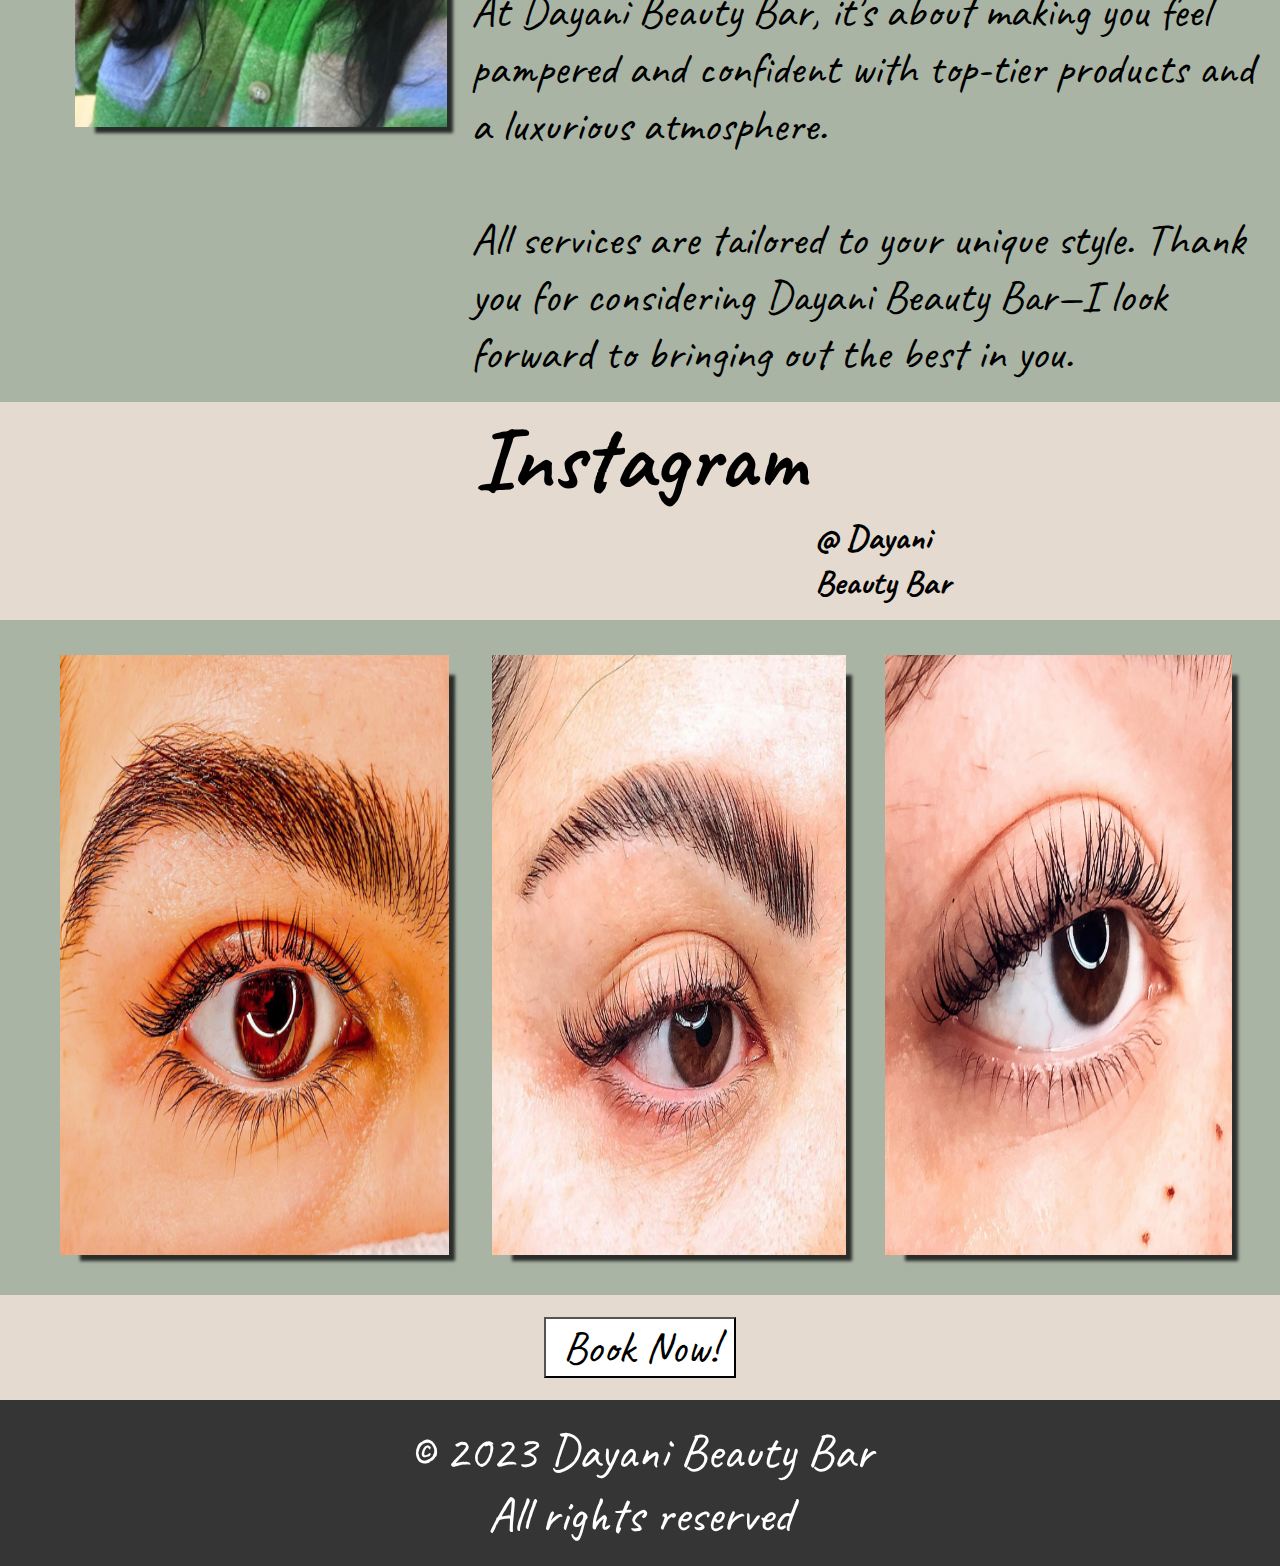
==== commit 170ea235: "rebuilding sidebar - currently broken" ====
--- a/index.html
+++ b/index.html
@@ -15,34 +15,51 @@
   </head>
 <body>
     <!-- Navbar -->
-    <nav id="navbar">
+    <!-- <nav id="navbar">
 
         <a class="headerLogo" href="#"><img src="imgs/dbb-logo-removebg-preview.png" alt="DBB Logo"></a>
 
-        <!-- Fix the headerBookButton its for sidebar responsive view -->
+        Fix the headerBookButton its for sidebar responsive view
         <a class="headerBookButton" href="#"></a> 
 
-        <!-- Sidebar Responsive View Hamburger icon -->
+        Sidebar Responsive View Hamburger icon
         <input type="checkbox" id="check">
         <label for="check" class="checkbtn">
             <i class="fas fa-bars"></i>
         </label>
 
-        <!-- NavBar Menu Items Desktop View -->
+        NavBar Menu Items Desktop View
         <ul>
             <li><a href="#services">Services</a></li>
             <li><a href="#about">About</a></li>
             <li><a href="#socialMedia">Social Media</a></li>
+            <li><a href="#socialMedia">Book</a></li>
         </ul>
 
-        <!-- Refer to line 22 -->
+        Refer to line 22
         <button id="closeSidebarBtn" onclick="closeSidebar()">Close</button>
+    </nav> -->
 
-        
-    </nav>
+    <!-- Navigation bar -->
+    <header class="header">
+        <!-- Logo -->
+        <a href="#" class="logo">LR</a>
+        <!-- Hamburger icon -->
+        <input class="side-menu" type="checkbox" id="side-menu"/>
+        <label class="hamb" for="side-menu"><span class="hamb-line"></span></label>
+        <!-- Menu -->
+        <nav class="nav">
+            <ul class="menu">
+                <li><a href="#">Gallery</a></li>
+                <li><a href="#">Blog</a> </li>
+                <li><a href="#">About</a></li>
+            </ul>
+        </nav>
+    </header>
+    
     <div class="headerContainer">
 
-        <img src="imgs/dbb-logo-removebg-preview.png" alt="DBB Logo" class="logoOverlay">
+        <!-- <img src="imgs/dbb-logo-removebg-preview.png" alt="DBB Logo" class="logoOverlay"> -->
         <h1 class="headerText">
             Vancouver Artist Rangina Dayani
         </h1>
--- a/styles.css
+++ b/styles.css
@@ -15,6 +15,15 @@
     padding: 0;
     background: #E5DAD0;
 }
+
+
+a{
+    text-decoration: none;
+}
+ul{
+    list-style: none;
+}
+
 /* 
 Colors
 #B6886A
@@ -49,10 +58,100 @@
     font-size: 60px;
 }
 
+/* New Nav*/
+
+.header{
+    background-color: var(--black);
+    box-shadow: 1px 1px 5px 0px var(--gray);
+    position: sticky;
+    top: 0;
+    width: 100%;
+}
+
+/* Logo */
+.logo{
+    display: inline-block;
+    color: var(--white);
+    font-size: 60px;
+    margin-left: 10px;
+}
+
+.nav{
+    width: 100%;
+    height: 100%;
+    position: fixed;
+    background-color: var(--black);
+    overflow: hidden;
+
+}
+.menu a{
+    display: block;
+    padding: 30px;
+    color: var(--white);
+}
+.menu a:hover{
+    background-color: var(--gray);
+}
+.nav{
+    max-height: 0;
+    transition: max-height .5s ease-out;
+}
+
+/* Menu Icon */
+.hamb{
+    cursor: pointer;
+    float: right;
+    padding: 40px 20px;
+}/* Style label tag */
+
+.hamb-line {
+    background: var(--white);
+    display: block;
+    height: 2px;
+    position: relative;
+    width: 24px;
+
+} /* Style span tag */
+
+.hamb-line::before,
+.hamb-line::after{
+    background: var(--white);
+    content: '';
+    display: block;
+    height: 100%;
+    position: absolute;
+    transition: all .2s ease-out;
+    width: 100%;
+}
+.hamb-line::before{
+    top: 5px;
+}
+.hamb-line::after{
+    top: -5px;
+}
+
+.side-menu {
+    display: none;
+} /* Hide checkbox */
+
+.side-menu:checked ~ nav{
+    max-height: 100%;
+}
+.side-menu:checked ~ .hamb .hamb-line {
+    background: transparent;
+}
+.side-menu:checked ~ .hamb .hamb-line::before {
+    transform: rotate(-45deg);
+    top:0;
+}
+.side-menu:checked ~ .hamb .hamb-line::after {
+    transform: rotate(45deg);
+    top:0;
+}
 
 /* Nav */
 
-nav{
+/* nav{
   background: #E5DAD0;
   height: 100px;
   width: 100%;
@@ -85,7 +184,7 @@
   box-sizing: border-box;
 }
 a.active,a:hover{
-  /* background: #271B12; */
+  background: #271B12;
   transition: .5s;
 }
 .checkbtn{
@@ -99,7 +198,7 @@
 }
 #check{
   display: none;
-}
+} */
 
 /* .headerLogo {
     font-size: 75px; 
@@ -127,13 +226,13 @@
 }
 
 
-.logoOverlay {
+/* .logoOverlay {
     position: absolute;
     top: 50px; 
     left: 1000px;
     z-index: 1; 
     width: 700px;
-}
+} */
 
 .headerText {
     position: absolute;
@@ -423,7 +522,7 @@
       }
       
     .sidebar-open {
-        margin-left: 250px; /* Adjust the width of your sidebar */
+        margin-left: 250px; /* Adjust the width of your sidebar
     }
     
     #closeSidebarBtn {
@@ -436,7 +535,7 @@
     
     #check:checked ~ ul {
         left: 0;
-    }
+    } */
 
 
     /* Common Sections */
@@ -464,17 +563,25 @@
 
     /* Header Img */
 
-    .logoOverlay {
+    /* .logoOverlay {
         position: absolute;
         top: 25px; 
         left: 50px; 
         z-index: 1; 
         width: 350px; 
+    } */
+
+    .headerImg {
+        width: 100vw;
+        height: 100vh;
+        object-fit: cover; 
+        object-position: center center; 
+        /* background-attachment: fixed; */
     }
 
     .headerText {
         position: absolute;
-        top: 300px;
+        top: 100px;
         left: 200px;
         margin: 0 40px;
         font-size: 45px; 
@@ -504,9 +611,8 @@
     }
 
     .textContainer {
-        width: 100%;
+        width: 80%;
         margin-left: 10px;
-
     }
 
 
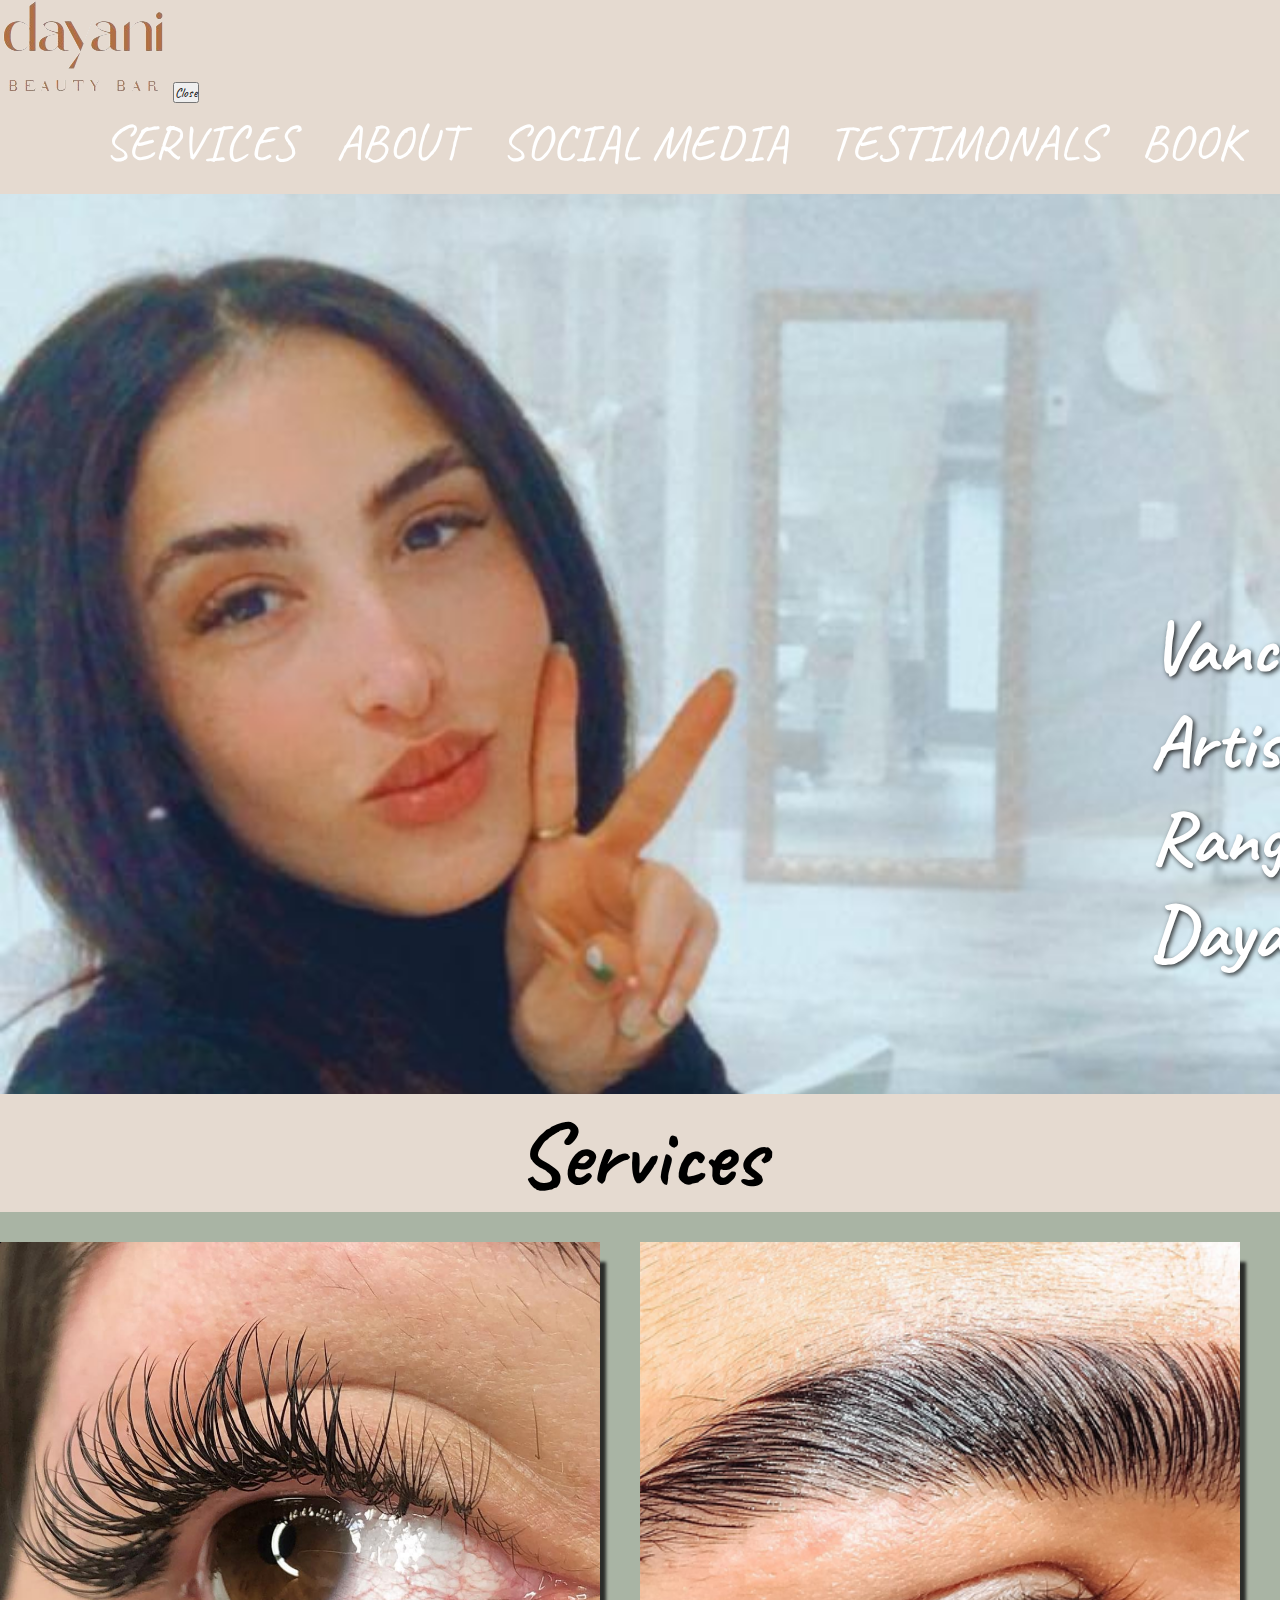
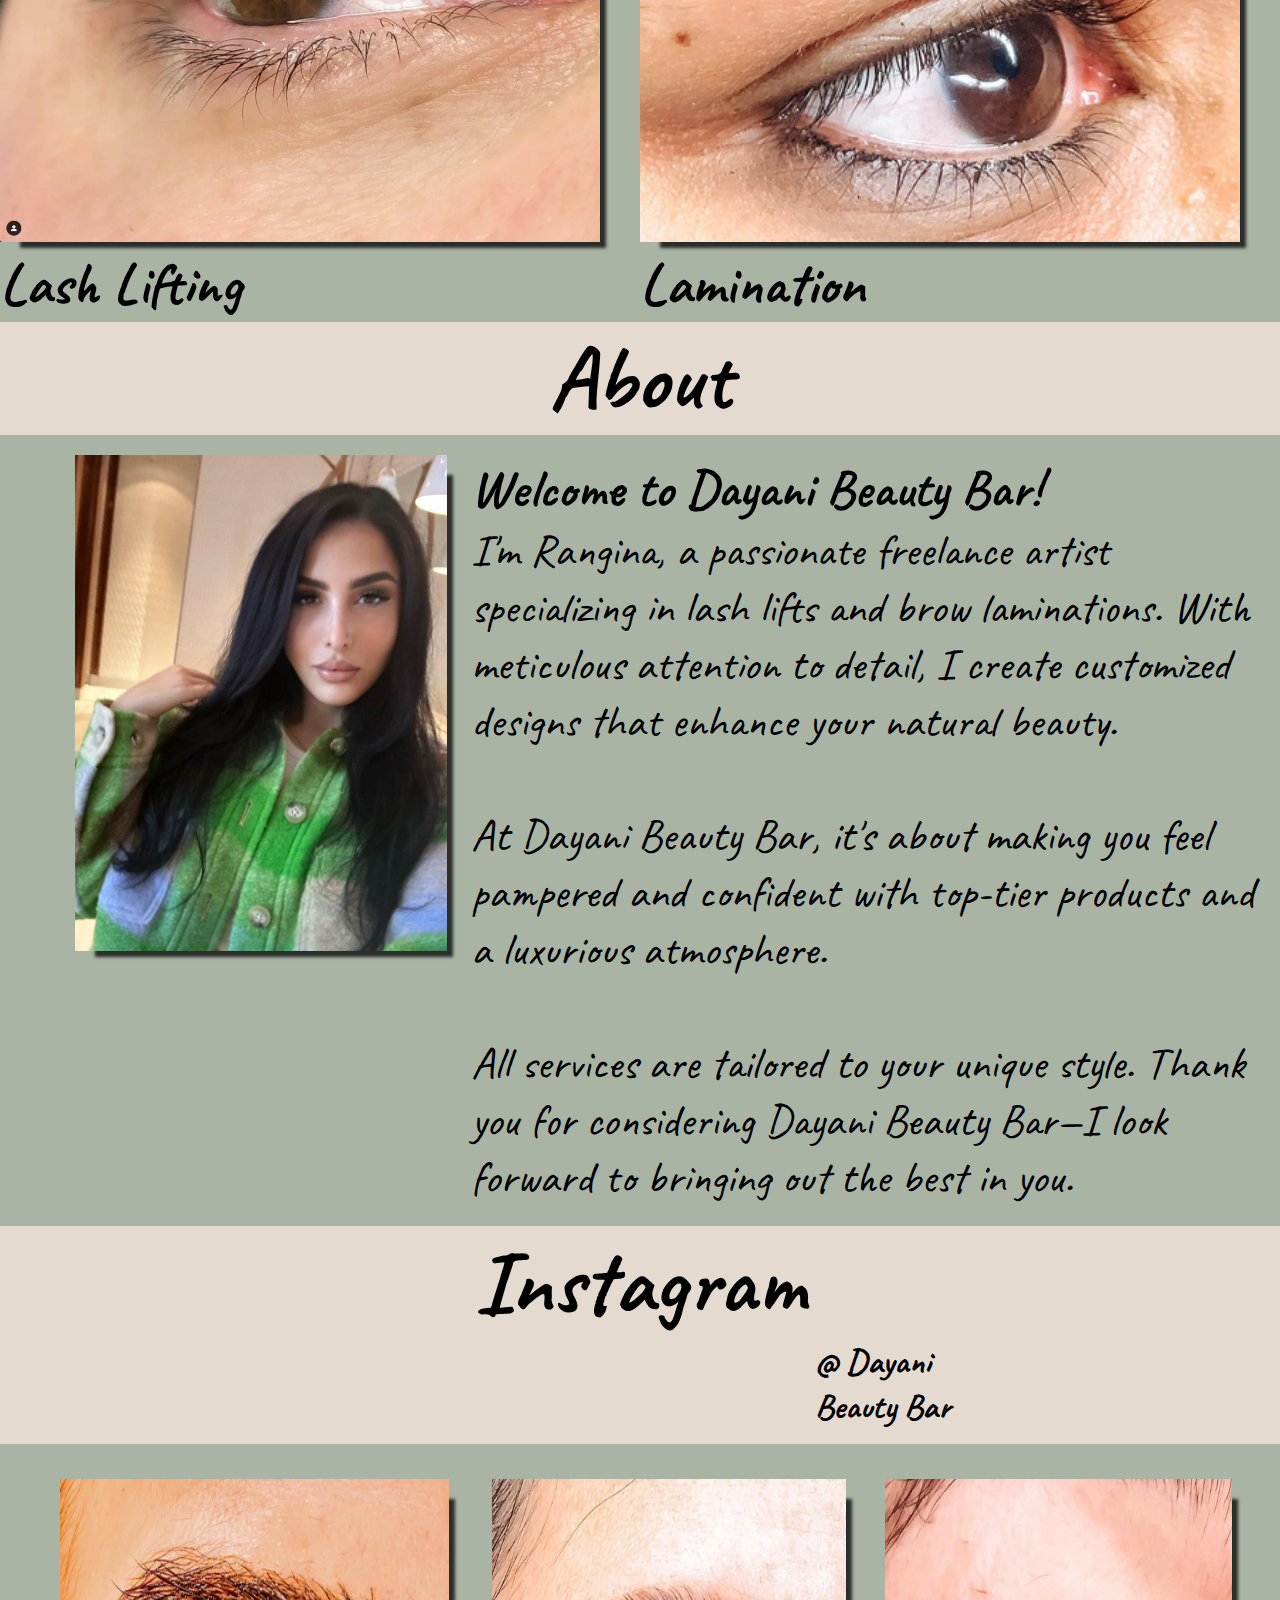
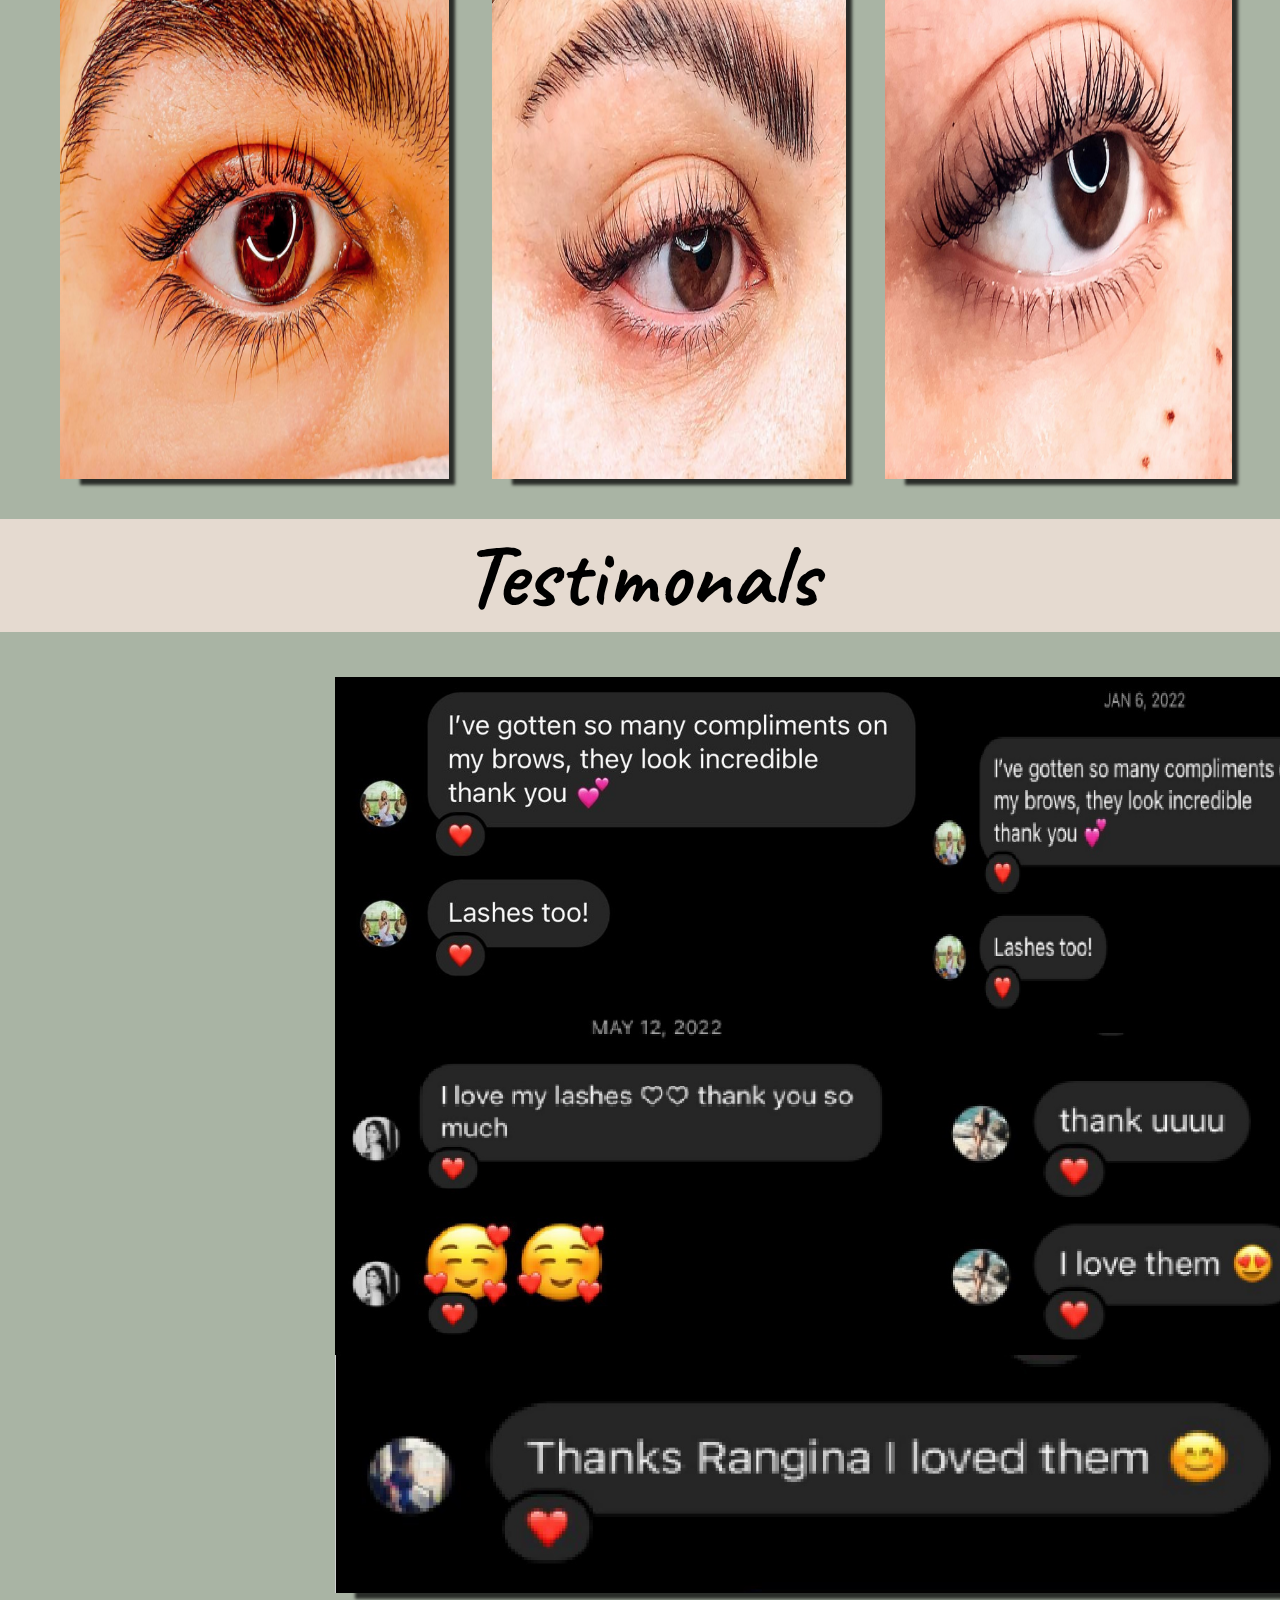
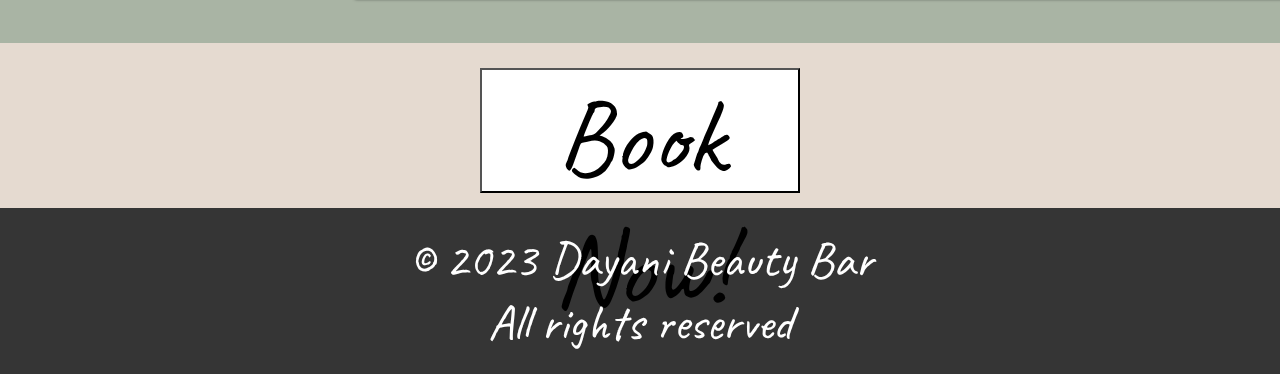
==== commit f02bf7ae: "completed sidebar, desktop responsive views, testimonal section, book button" ====
--- a/index.html
+++ b/index.html
@@ -15,39 +15,40 @@
   </head>
 <body>
     <!-- Navbar -->
-    <!-- <nav id="navbar">
+    <nav id="navbar">
 
-        <a class="headerLogo" href="#"><img src="imgs/dbb-logo-removebg-preview.png" alt="DBB Logo"></a>
+        <a class="headerLogo" href="#home"><img src="imgs/dbb-logo-removebg-preview.png" alt="DBB Logo"></a>
 
-        Fix the headerBookButton its for sidebar responsive view
+        <!-- Fix the headerBookButton its for sidebar responsive view -->
         <a class="headerBookButton" href="#"></a> 
 
-        Sidebar Responsive View Hamburger icon
+        <!-- Sidebar Responsive View Hamburger icon -->
         <input type="checkbox" id="check">
         <label for="check" class="checkbtn">
             <i class="fas fa-bars"></i>
         </label>
 
-        NavBar Menu Items Desktop View
+        <!-- NavBar Menu Items Desktop View -->
         <ul>
             <li><a href="#services">Services</a></li>
             <li><a href="#about">About</a></li>
             <li><a href="#socialMedia">Social Media</a></li>
-            <li><a href="#socialMedia">Book</a></li>
+            <li><a href="#testimonals">Testimonals</a></li>
+            <li><a href="#">Book</a></li>
         </ul>
 
-        Refer to line 22
+        <!-- Refer to line 22 -->
         <button id="closeSidebarBtn" onclick="closeSidebar()">Close</button>
-    </nav> -->
+    </nav>
 
     <!-- Navigation bar -->
-    <header class="header">
-        <!-- Logo -->
+    <!-- <header class="header">
+        Logo
         <a href="#" class="logo">LR</a>
-        <!-- Hamburger icon -->
+        Hamburger icon
         <input class="side-menu" type="checkbox" id="side-menu"/>
         <label class="hamb" for="side-menu"><span class="hamb-line"></span></label>
-        <!-- Menu -->
+        Menu
         <nav class="nav">
             <ul class="menu">
                 <li><a href="#">Gallery</a></li>
@@ -55,7 +56,7 @@
                 <li><a href="#">About</a></li>
             </ul>
         </nav>
-    </header>
+    </header> -->
     
     <div class="headerContainer">
 
@@ -153,6 +154,15 @@
 
     </section>
 
+    <section id="testimonals">
+        <div class="headingBox">
+            <h2>Testimonals</h2>
+        </div>
+        <div class="testimonalsContainer">
+            <img src="imgs/TM1.jpg" alt="">
+        </div>
+    </section>
+
     <section id="callToAction">
         <button>Book Now!</button>
     </section>
--- a/styles.css
+++ b/styles.css
@@ -58,7 +58,7 @@
     font-size: 60px;
 }
 
-/* New Nav*/
+/* New Nav
 
 .header{
     background-color: var(--black);
@@ -68,7 +68,8 @@
     width: 100%;
 }
 
-/* Logo */
+Logo
+
 .logo{
     display: inline-block;
     color: var(--white);
@@ -97,12 +98,15 @@
     transition: max-height .5s ease-out;
 }
 
-/* Menu Icon */
+Menu Icon
+
 .hamb{
     cursor: pointer;
     float: right;
     padding: 40px 20px;
-}/* Style label tag */
+}
+
+Style label tag
 
 .hamb-line {
     background: var(--white);
@@ -111,7 +115,8 @@
     position: relative;
     width: 24px;
 
-} /* Style span tag */
+} 
+Style span tag
 
 .hamb-line::before,
 .hamb-line::after{
@@ -132,7 +137,8 @@
 
 .side-menu {
     display: none;
-} /* Hide checkbox */
+} 
+Hide checkbox
 
 .side-menu:checked ~ nav{
     max-height: 100%;
@@ -147,11 +153,11 @@
 .side-menu:checked ~ .hamb .hamb-line::after {
     transform: rotate(45deg);
     top:0;
-}
+} */
 
 /* Nav */
 
-/* nav{
+nav{
   background: #E5DAD0;
   height: 100px;
   width: 100%;
@@ -183,10 +189,12 @@
   list-style: none;
   box-sizing: border-box;
 }
-a.active,a:hover{
+
+/* a:hover{
   background: #271B12;
   transition: .5s;
-}
+} */
+
 .checkbtn{
   font-size: 40px;
   color: white;
@@ -200,12 +208,12 @@
   display: none;
 } */
 
-/* .headerLogo {
+.headerLogo {
     font-size: 75px; 
     margin: 15px;
     text-decoration: none;
     color: #504F4C;
-} */
+}
 
 /* Header and Header Img */
 
@@ -398,9 +406,26 @@
     margin-left: 350px;
 }
 
+/* Testimonals */
+.testimonalsContainer {
+    margin-bottom: 25px;
+    padding: 30px;
+    width: 100%;
+    background-color: #A9B4A4;
+}
+
+.testimonalsContainer img {
+    margin-top: 15px;
+    margin-bottom: 15px;
+    margin-left: 25%;
+    width: 1000px;
+    -webkit-box-shadow: 13px 13px 3px -7px rgba(0,0,0,0.75); 
+    box-shadow: 13px 13px 3px -7px rgba(0,0,0,0.75);
+}
+
 /* Call to Action Button */
 #callToAction {
-    height: 75px;
+    height: 125px;
     display: flex;
     justify-content: center;
     align-items: center;
@@ -408,10 +433,10 @@
 }
 
 #callToAction button {
-    width: 15%;
-    height: auto;
+    width: 25%;
+    height: 125px;
     max-width: 100%;
-    font-size: 45px;
+    font-size: 105px;
     background-color: white;
     color: black;
 }
@@ -522,15 +547,15 @@
       }
       
     .sidebar-open {
-        margin-left: 250px; /* Adjust the width of your sidebar
+        margin-left: 0px;
     }
     
     #closeSidebarBtn {
         display: none;
-        position: fixed;
-        top: 10px;
-        left: 10px;
-        z-index: 1001; /* Ensure the button is above the sidebar */
+        /* position: fixed;
+        top: 35px;
+        left: 375px;
+        z-index: 1001; Ensure the button is above the sidebar */
     }
     
     #check:checked ~ ul {
@@ -732,6 +757,25 @@
     #socialMediaPostOneAndTwo {
         margin-bottom: 25px;
     }
+
+    /* Testimonals */
+
+    .testimonalsContainer {
+        margin-bottom: 25px;
+        padding: 30px;
+        width: 100%;
+        background-color: #A9B4A4;
+    }
+    
+    .testimonalsContainer img {
+        margin-top: 15px;
+        margin-bottom: 15px;
+        margin-left: 15px;
+        width: 350px;
+        -webkit-box-shadow: 13px 13px 3px -7px rgba(0,0,0,0.75); 
+        box-shadow: 13px 13px 3px -7px rgba(0,0,0,0.75);
+    }
+    
     /* Call to Action Button */
     #callToAction {
         height: 75px;
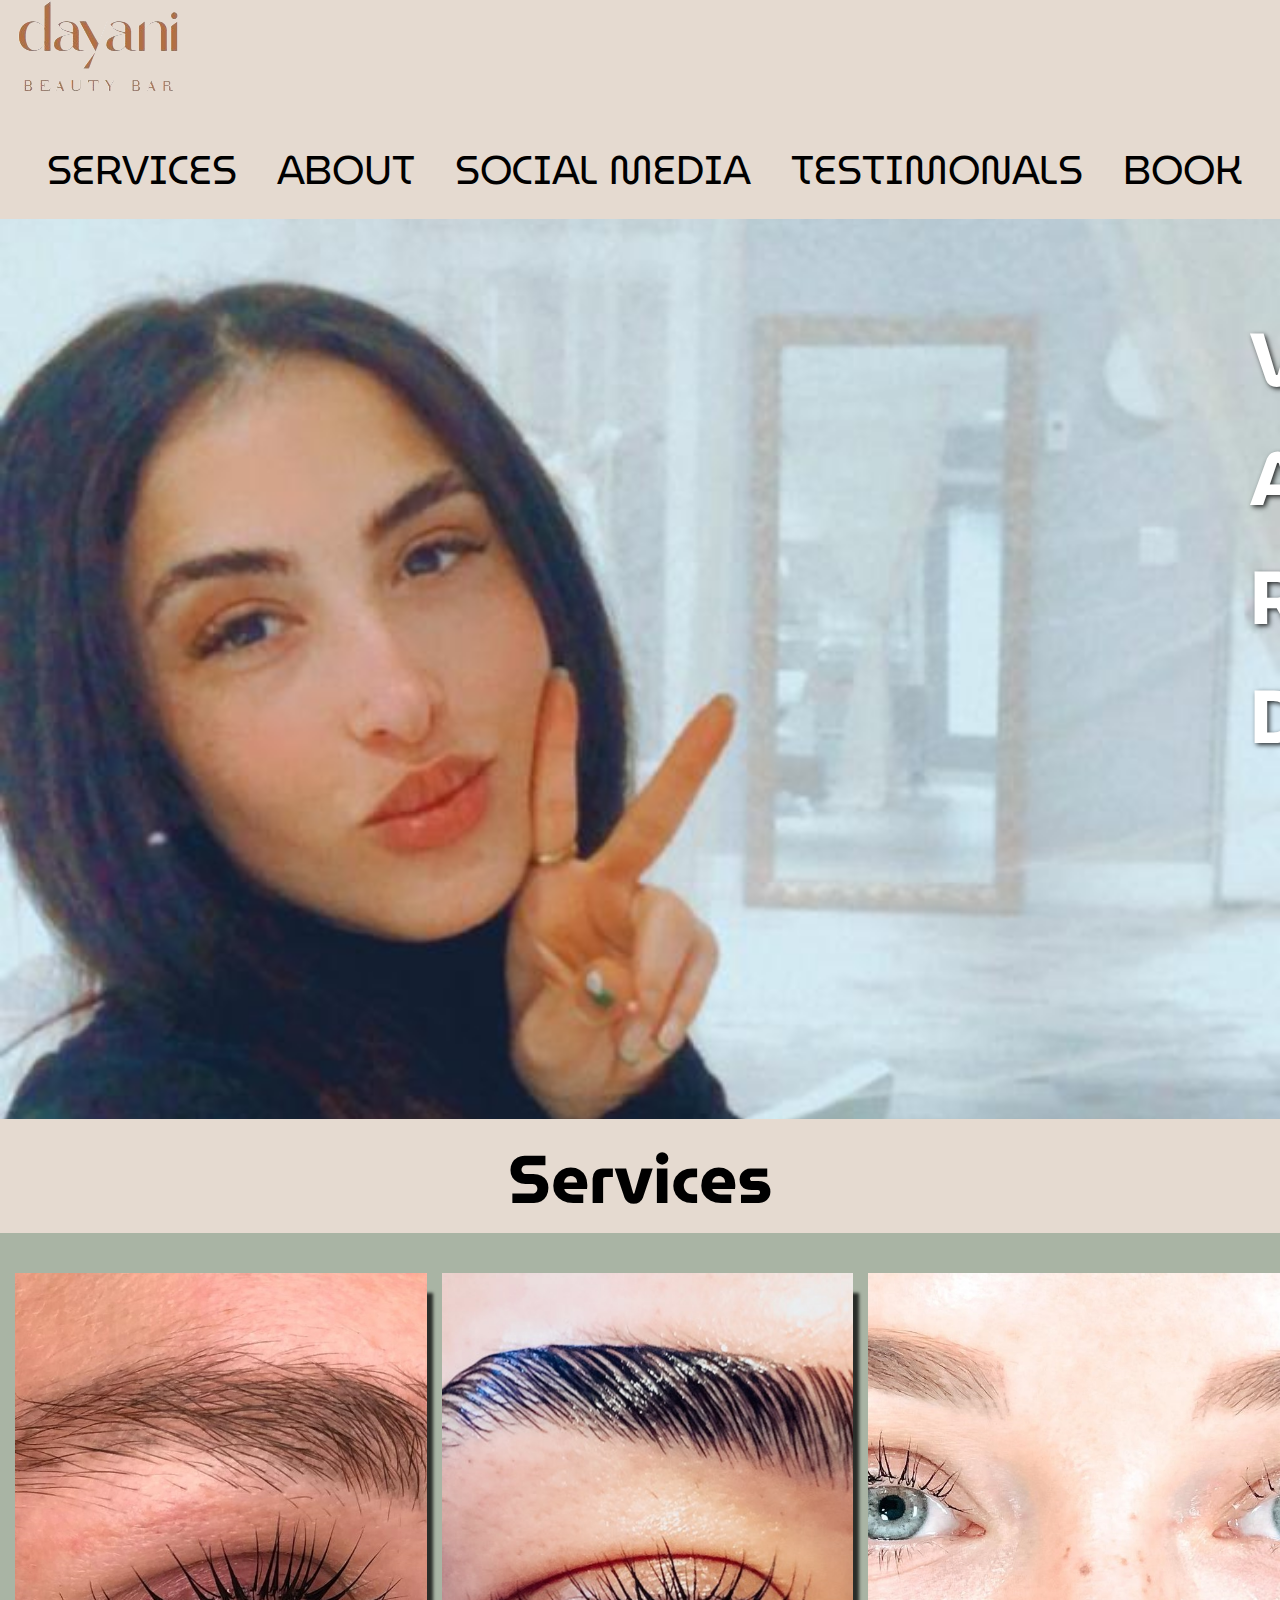
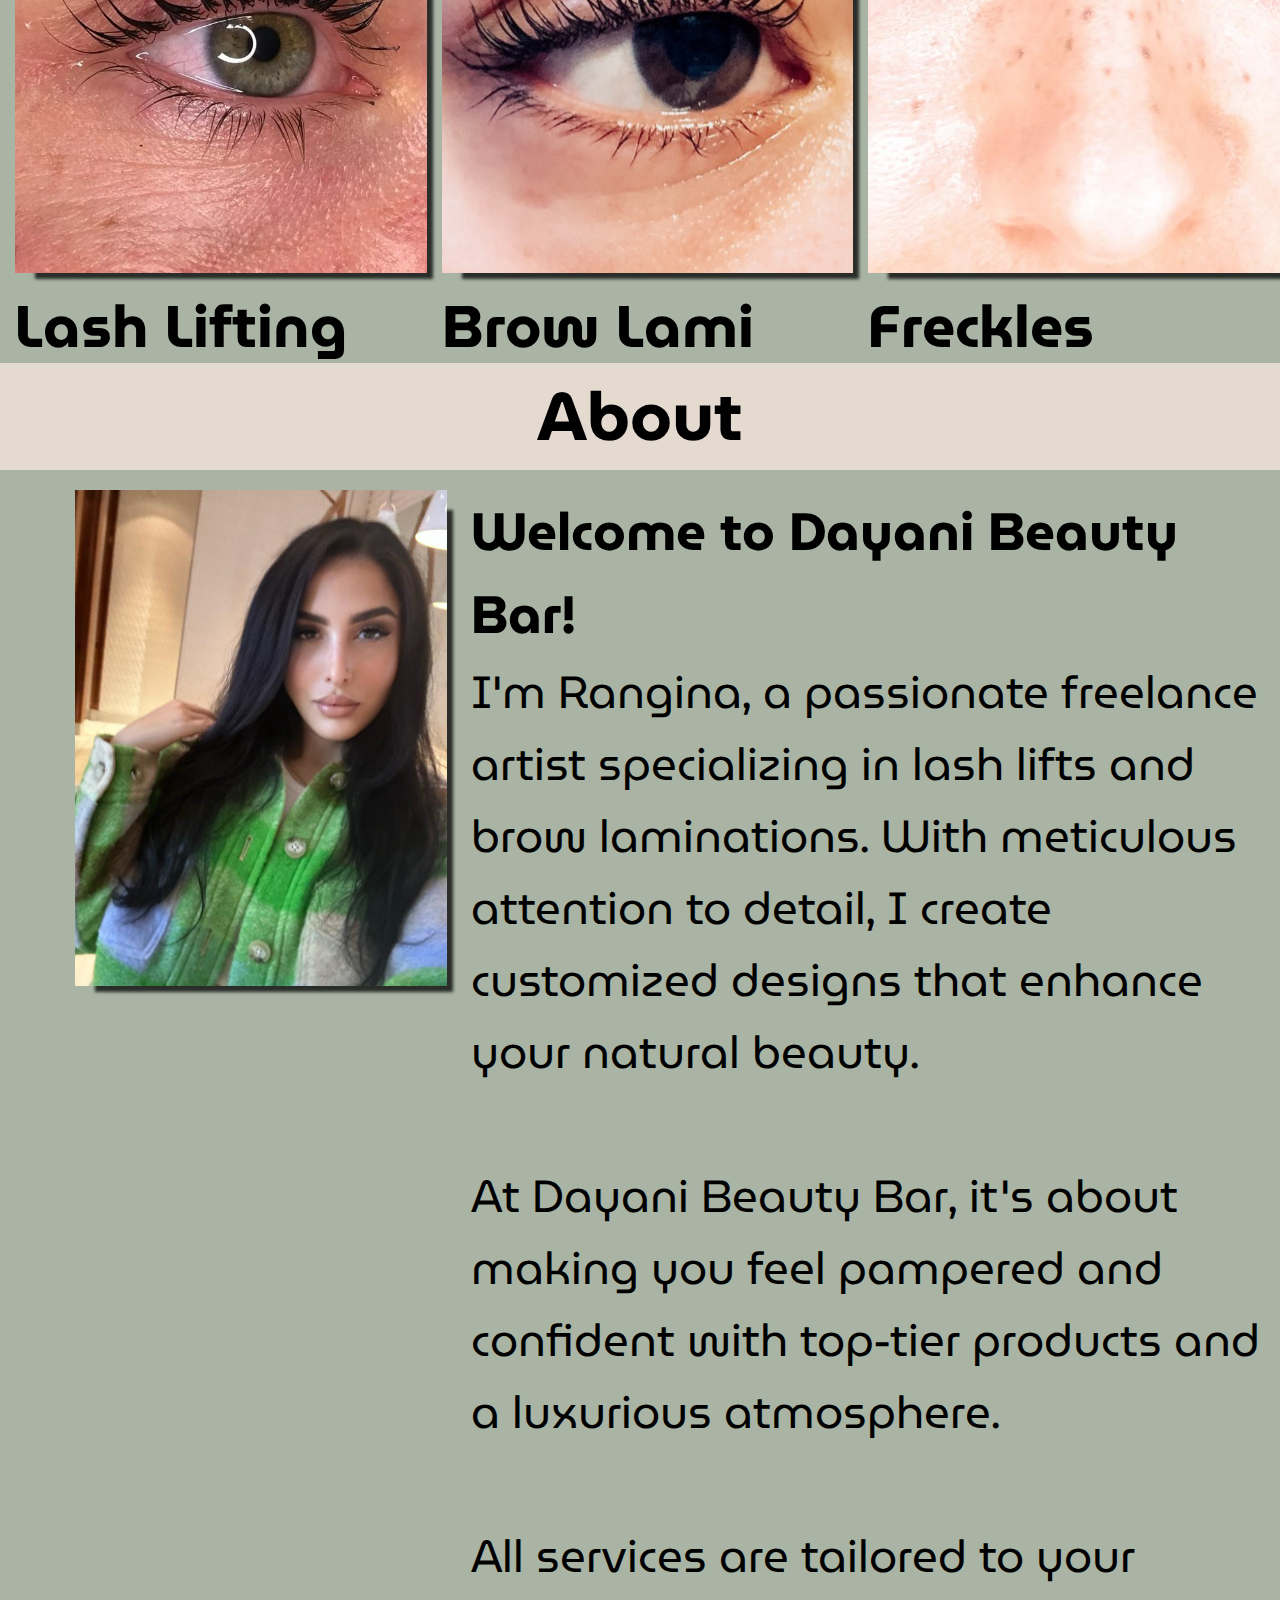
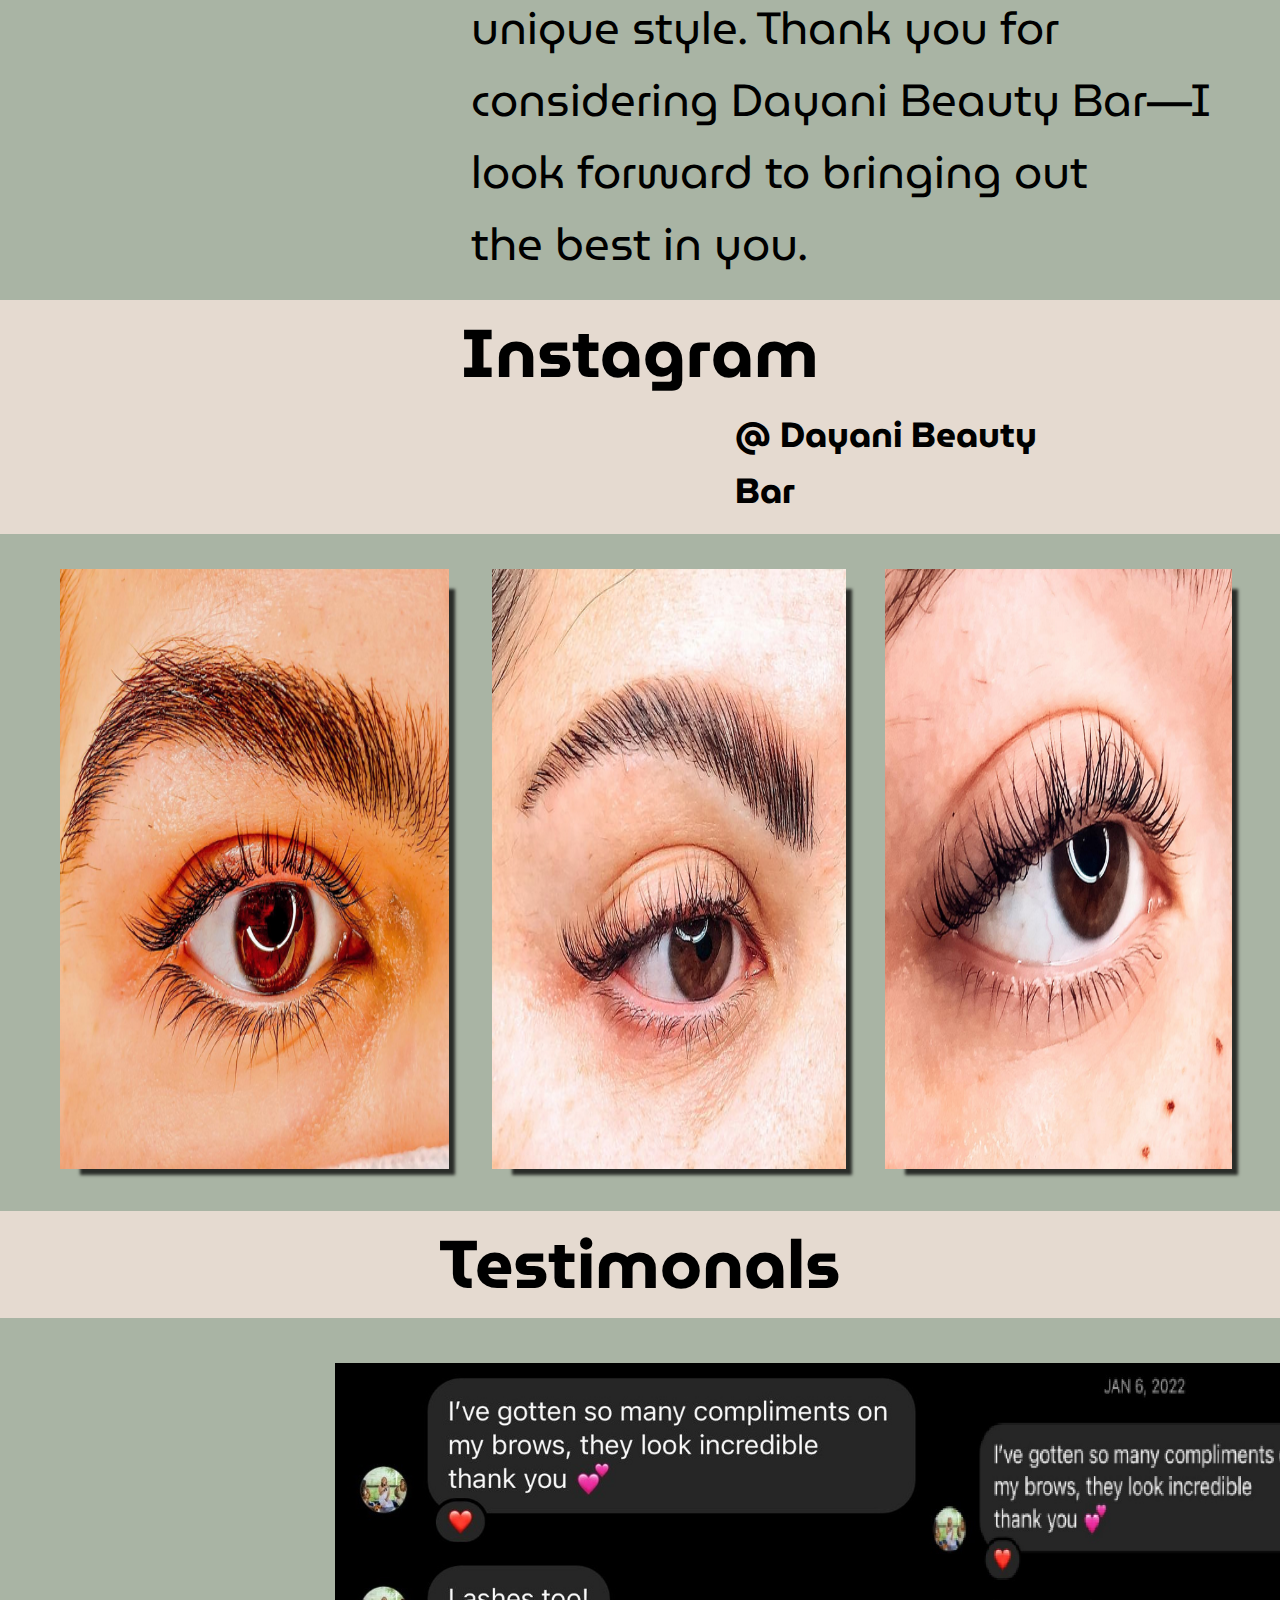
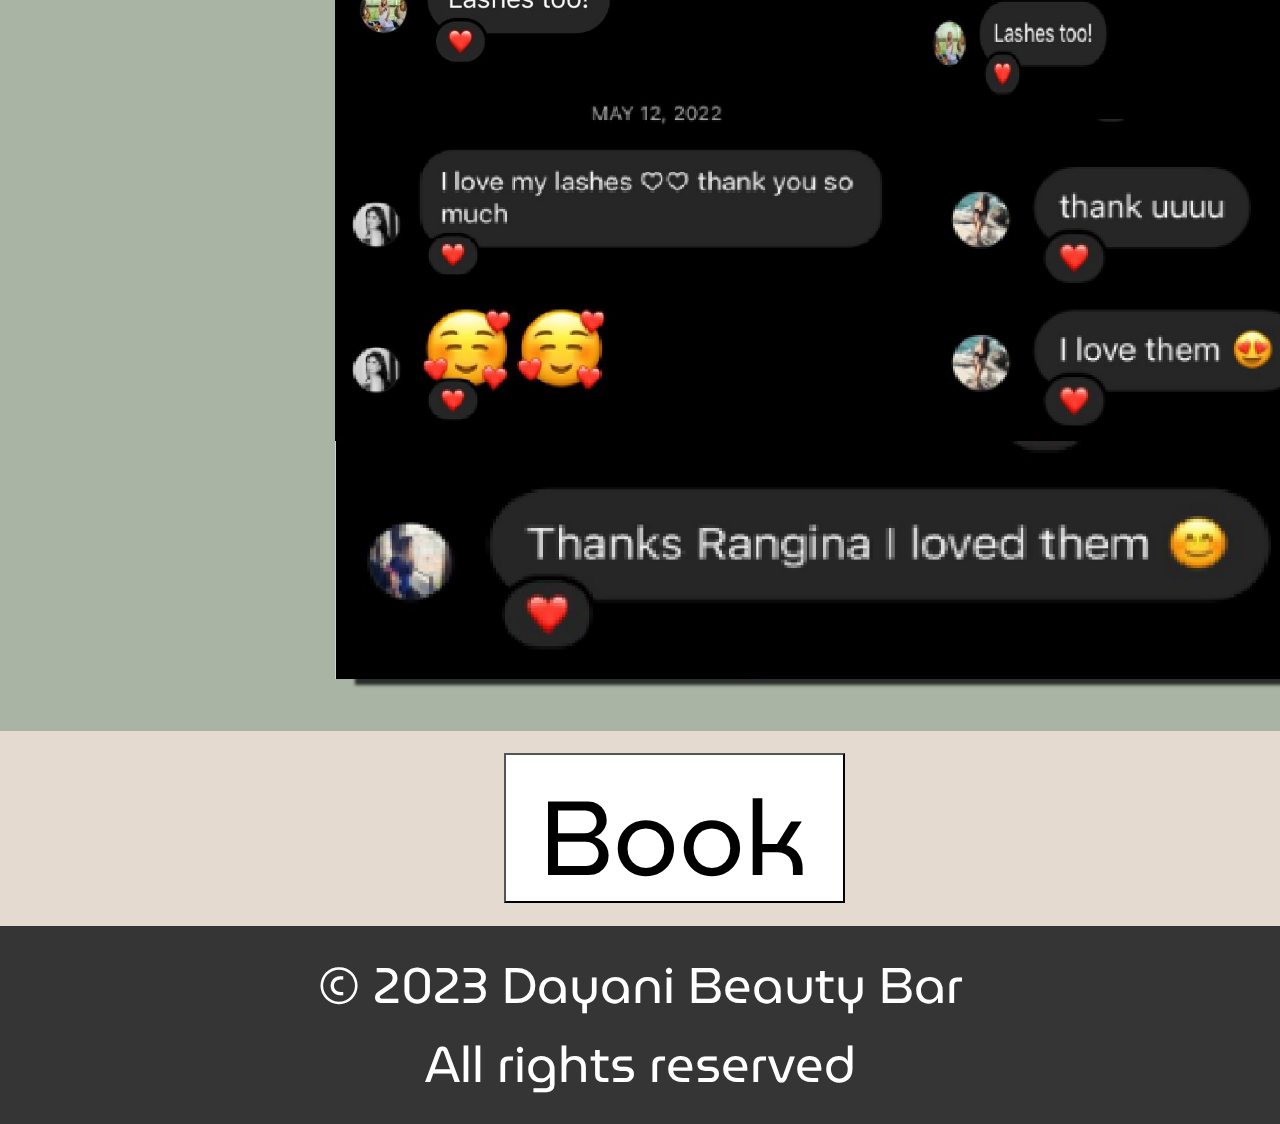
==== commit 9efab3a4: "revision 3.0" ====
--- a/index.html
+++ b/index.html
@@ -7,7 +7,7 @@
     
     <link rel="preconnect" href="https://fonts.googleapis.com">
     <link rel="preconnect" href="https://fonts.gstatic.com" crossorigin>
-    <link href="https://fonts.googleapis.com/css2?family=Caveat&display=swap" rel="stylesheet">
+    <link href="https://fonts.googleapis.com/css2?family=Gotu&family=MuseoModerno:wght@200&display=swap" rel="stylesheet"> 
     
     <link rel="stylesheet" href="https://cdnjs.cloudflare.com/ajax/libs/font-awesome/6.5.1/css/all.min.css" integrity="sha512-DTOQO9RWCH3ppGqcWaEA1BIZOC6xxalwEsw9c2QQeAIftl+Vegovlnee1c9QX4TctnWMn13TZye+giMm8e2LwA==" crossorigin="anonymous" referrerpolicy="no-referrer" />
     
@@ -34,11 +34,11 @@
             <li><a href="#about">About</a></li>
             <li><a href="#socialMedia">Social Media</a></li>
             <li><a href="#testimonals">Testimonals</a></li>
-            <li><a href="#">Book</a></li>
+            <li><a href="https://squareup.com/appointments/book/89taighzd0fclw/L158FE59WX27S/start">Book</a></li>
         </ul>
 
         <!-- Refer to line 22 -->
-        <button id="closeSidebarBtn" onclick="closeSidebar()">Close</button>
+        <!-- <button id="closeSidebarBtn" onclick="closeSidebar()">Close</button> -->
     </nav>
 
     <!-- Navigation bar -->
@@ -76,7 +76,7 @@
         <div class="sectionServices">
             <div class="serviceContainer" id="serviceContainerMarginCards">
                 <div class="imgContainer" id="imgContainerOne">
-                    <img src="imgs/DBB-IG-S1.png" alt="Image" >
+                    <img src="imgs/DBB-IG-S1-ALT2.jpg" alt="Image" >
                     <!-- <div class="productDetails">
                         <p>Product Name test</p>
                         <p>Price: $XX.XX test</p>
@@ -88,14 +88,26 @@
             </div>
             <div class="serviceContainer">
                 <div class="imgContainer">
-                    <img src="imgs/DBB-IG-S2.png" alt="Image">
+                    <img src="imgs/DBB-IG-S2-ALT.PNG" alt="Image">
                     <!-- <div class="productDetails">
                         <p>Product Name test</p>
                         <p>Price: $XX.XX test</p>
                     </div> -->
                 </div>
                 <div class="textContainer">
-                    <h3>Lamination</h3>
+                    <h3>Brow Lami</h3>
+                </div>
+            </div>
+            <div class="serviceContainer">
+                <div class="imgContainer">
+                    <img src="imgs/DBB-IG-S3.jpg" alt="Image">
+                    <!-- <div class="productDetails">
+                        <p>Product Name test</p>
+                        <p>Price: $XX.XX test</p>
+                    </div> -->
+                </div>
+                <div class="textContainer">
+                    <h3>Freckles</h3>
                 </div>
             </div>
         </div>
@@ -164,7 +176,7 @@
     </section>
 
     <section id="callToAction">
-        <button>Book Now!</button>
+        <a href="https://squareup.com/appointments/book/89taighzd0fclw/L158FE59WX27S/start">        <button>Book</button></a>
     </section>
 
     <footer id="footer">
--- a/styles.css
+++ b/styles.css
@@ -3,7 +3,7 @@
 } */
 
 * {
-    font-family: 'Caveat', cursive;
+    font-family: 'MuseoModerno', sans-serif;
     margin: 0;
     padding: 0;
     box-sizing: border-box;
@@ -55,7 +55,7 @@
     text-align: center;
     width: 100%;
     background-color: #E5DAD0;
-    font-size: 60px;
+    font-size: 45px;
 }
 
 /* New Nav
@@ -180,8 +180,8 @@
   margin: 0 5px;
 }
 nav ul li a{
-  color: white;
-  font-size: 50px;
+  color: rgb(0, 0, 0);
+  font-size: 40px;
   padding: 7px 13px;
   border-radius: 3px;
   text-transform: uppercase;
@@ -197,7 +197,7 @@
 
 .checkbtn{
   font-size: 40px;
-  color: white;
+  color: rgb(0, 0, 0);
   float: right;
   line-height: 75px;
   width: 50px;
@@ -207,6 +207,10 @@
 #check{
   display: none;
 } */
+
+#closeSidebarBtn {
+    display: none;
+}
 
 .headerLogo {
     font-size: 75px; 
@@ -244,12 +248,13 @@
 
 .headerText {
     position: absolute;
-    top: 500px;
-    left: 900px;
+    top: 200px;
+    left: 1000px;
     margin: 0 250px;
     font-size: 75px; 
     color: white;
     text-shadow: 2px 2px 5px rgba(0, 0, 0, 0.8); 
+    
 }
 
 .headerImg {
@@ -273,10 +278,10 @@
 
 .serviceContainer {
     background-color: #A9B4A4;
-    margin: 10px;
     width: 650px;
     height: 650px;
-    margin: 30px 0;
+    margin: 40px 0;
+    margin-left: 15px;
 }
 
 .imgContainer img {
@@ -286,7 +291,7 @@
 
 .textContainer {
     font-size: 50px;
-    width: 50%;
+    width: 100%;
 }
 
 
@@ -365,8 +370,8 @@
 
 #socialMediaCallToAction {
     font-size: 35px;
-    width: 15%;
-    margin-left: 815px;
+    width: 25%;
+    margin-left: 735px;
     margin-bottom: 15px;
 }
 
@@ -429,13 +434,12 @@
     display: flex;
     justify-content: center;
     align-items: center;
-    margin: 15px 0;
+    margin: 35px 0;
 }
 
 #callToAction button {
-    width: 25%;
-    height: 125px;
-    max-width: 100%;
+    width: 125%;
+    height: 150px;
     font-size: 105px;
     background-color: white;
     color: black;
@@ -607,9 +611,9 @@
     .headerText {
         position: absolute;
         top: 100px;
-        left: 200px;
+        left: 150px;
         margin: 0 40px;
-        font-size: 45px; 
+        font-size: 35px; 
         color: white;
         text-shadow: 2px 2px 5px rgba(0, 0, 0, 0.8); 
     }
@@ -620,15 +624,17 @@
         justify-content: start; 
         align-items: start;
         background-color: transparent;
-        width: 50%;
+        width: 100%;
     }
 
     .serviceContainer {
         padding-top: 25px;
         padding-bottom: 15px;
         padding-left: 25px;
-        height: 410px;
+        height: 425px;
         width: 100vw;
+        margin-left: 0px;
+
     }
 
     .imgContainer {
@@ -636,7 +642,7 @@
     }
 
     .textContainer {
-        width: 80%;
+        width: 90%;
         margin-left: 10px;
     }
 
@@ -716,10 +722,11 @@
     /* Section 3 - Header - Instagram Link */
 
     #socialMediaCallToAction {
-        margin-left: 100px;
+        margin-left: 50px;
         margin-top: 15px;
         margin-bottom: 15px;
-        width: 60%;
+        width: 80%;
+
     }
 
     #instagramLink {
@@ -766,6 +773,8 @@
         width: 100%;
         background-color: #A9B4A4;
     }
+
+    
     
     .testimonalsContainer img {
         margin-top: 15px;
@@ -786,9 +795,8 @@
     }
     
     #callToAction button {
-        width: 50%;
+        width: 125%;
         height: auto;
-        max-width: 100%;
         font-size: 45px;
         background-color: white;
         color: black;
